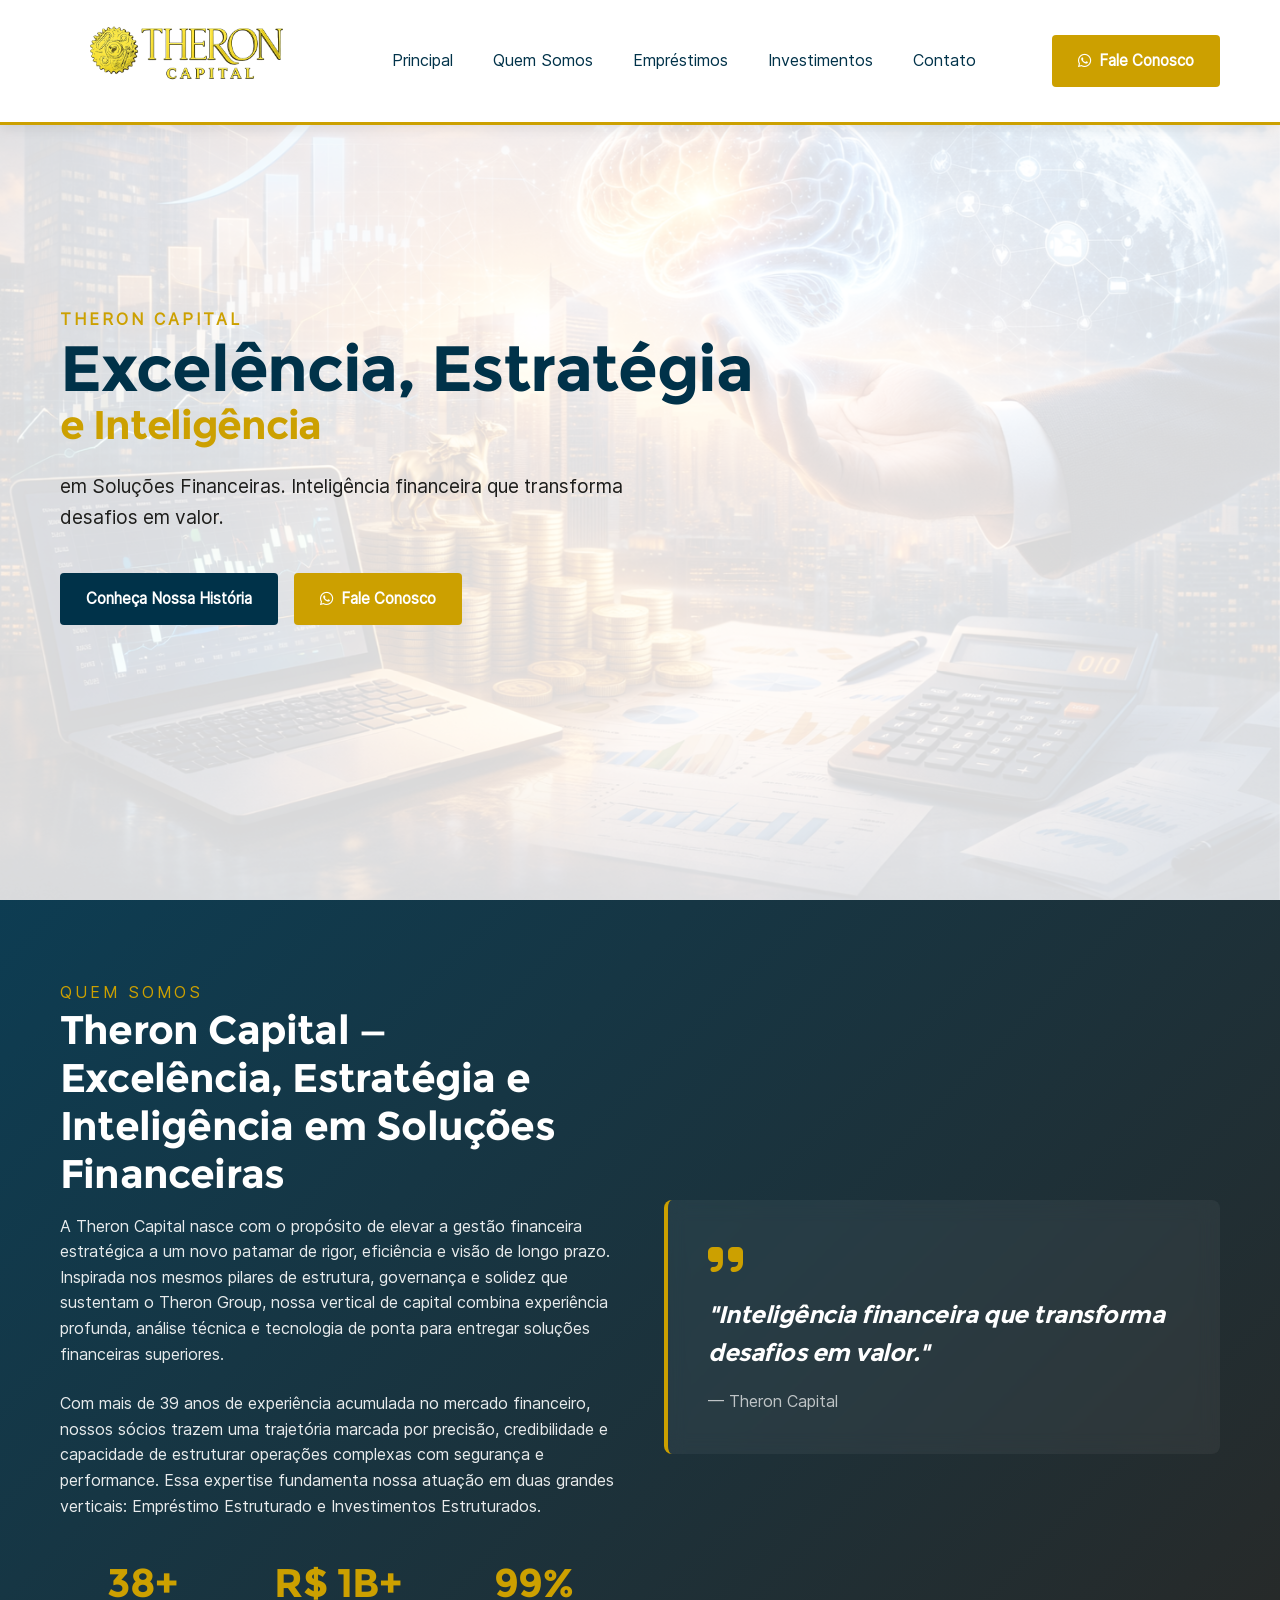
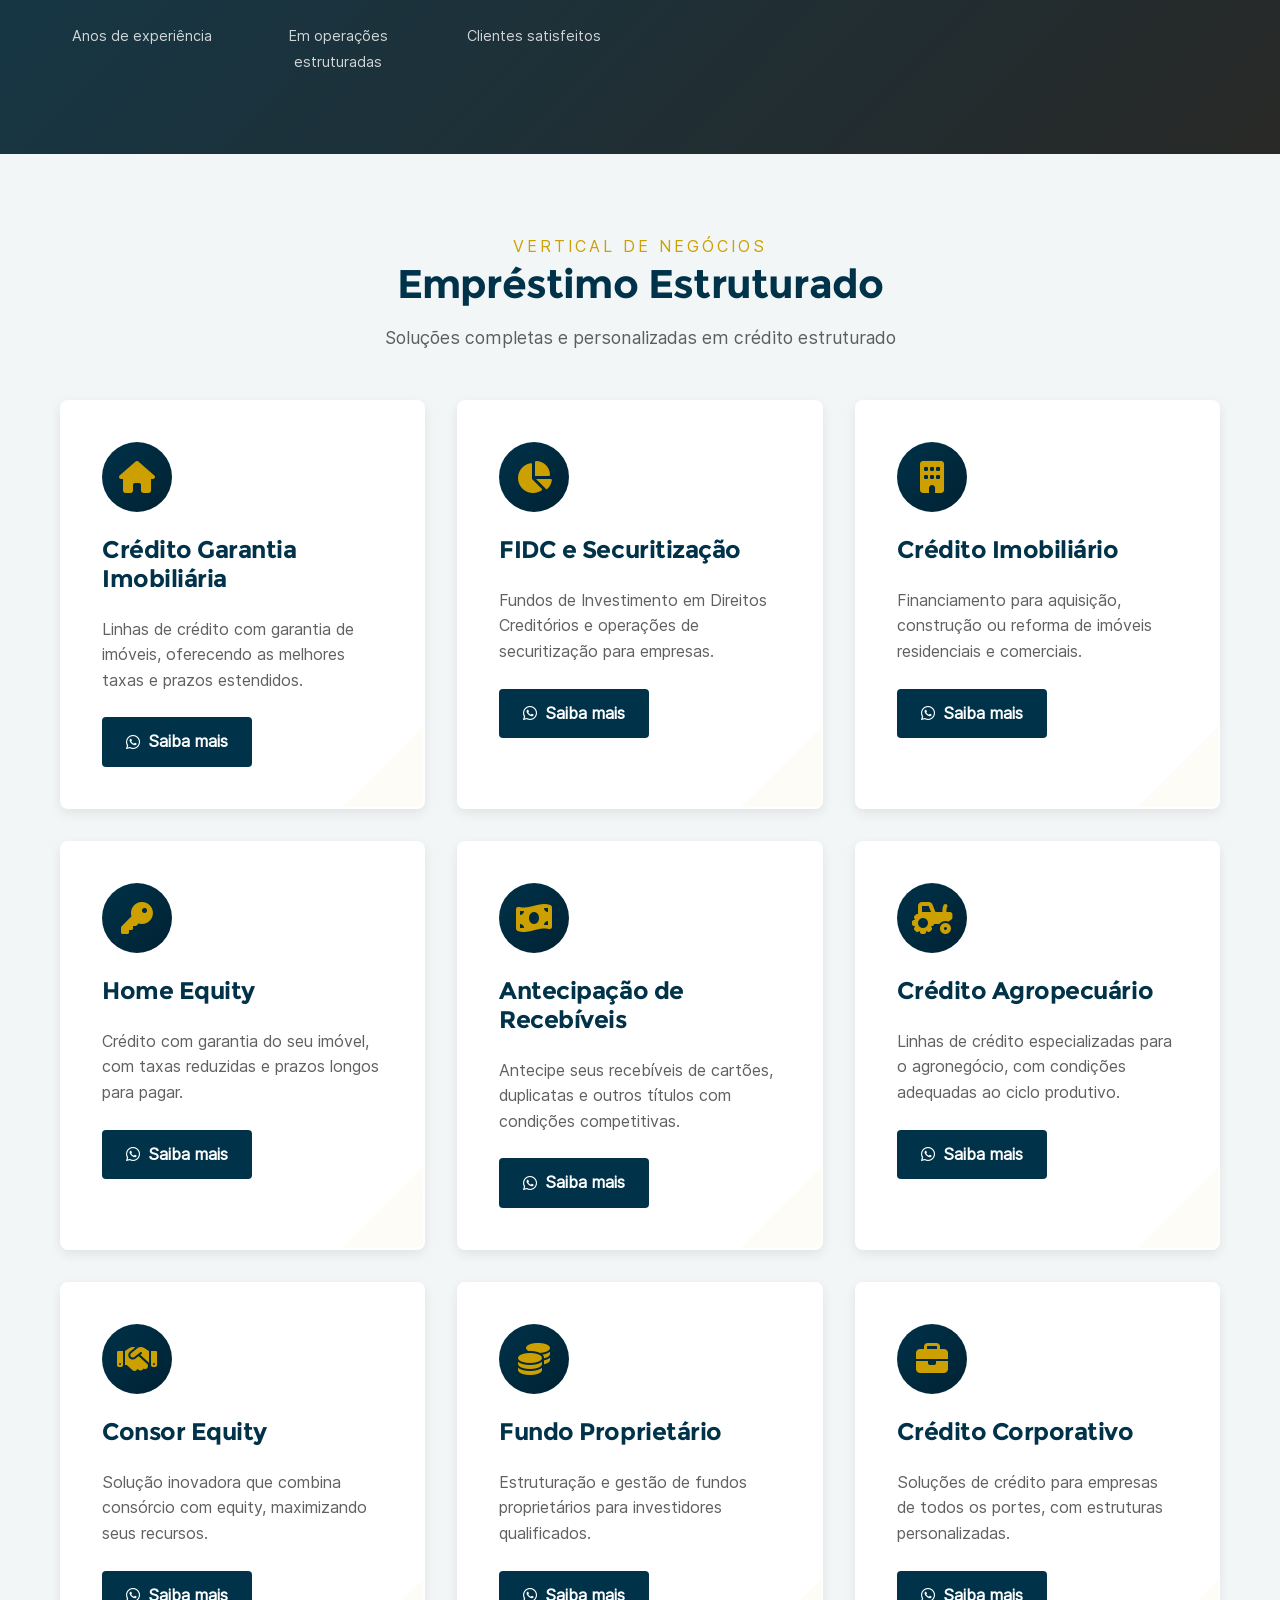
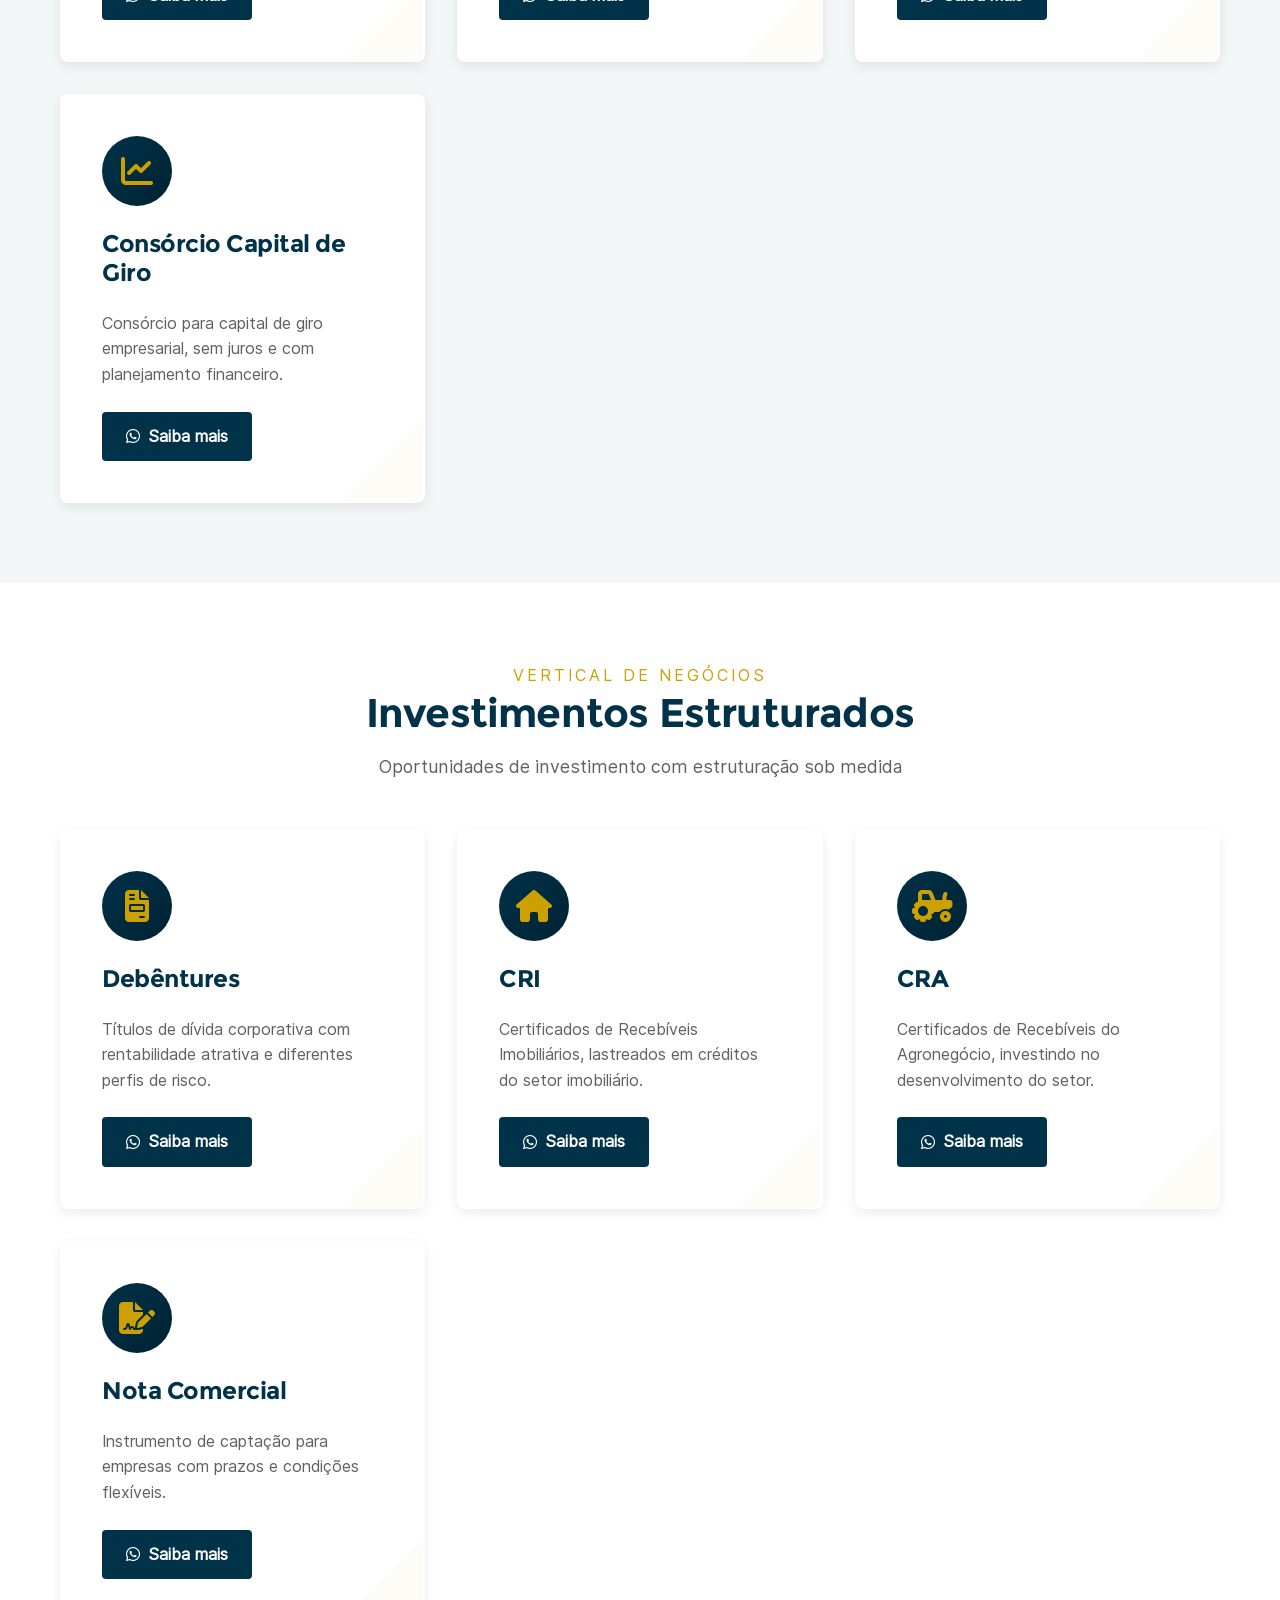
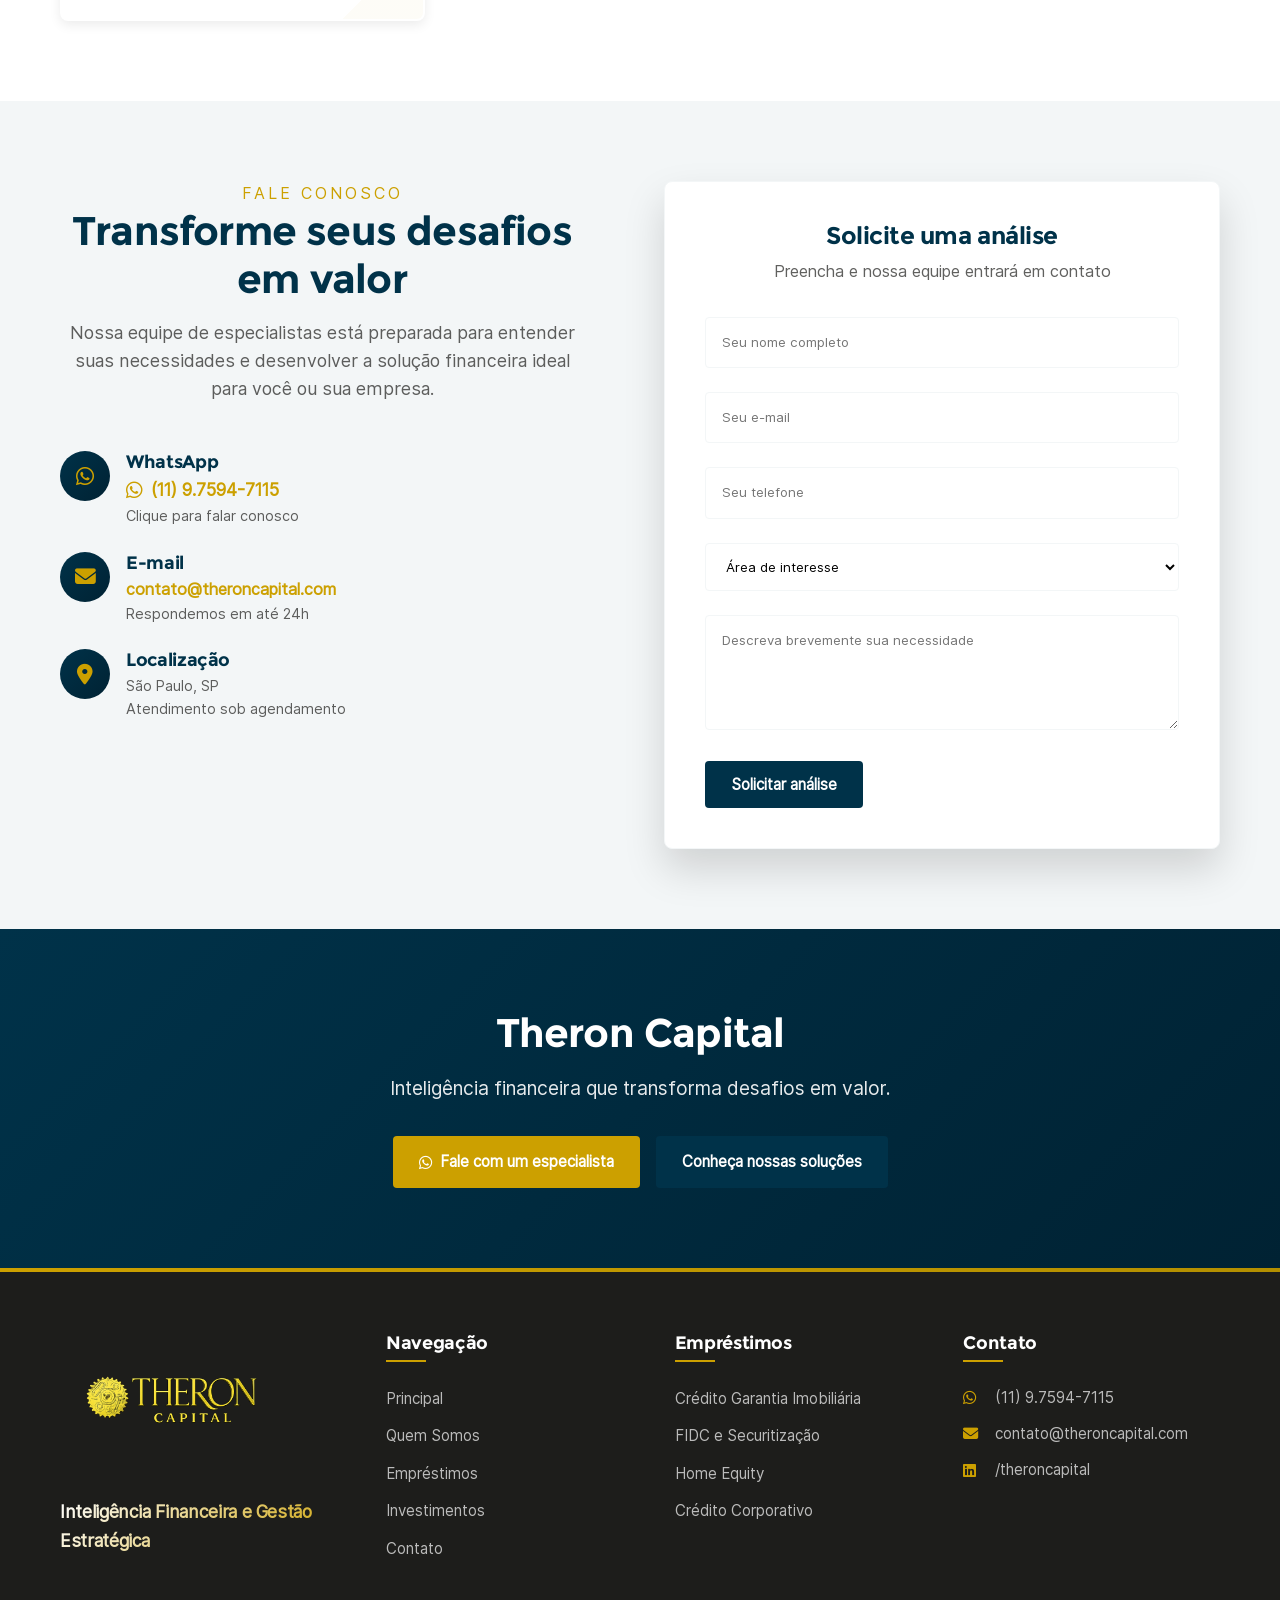
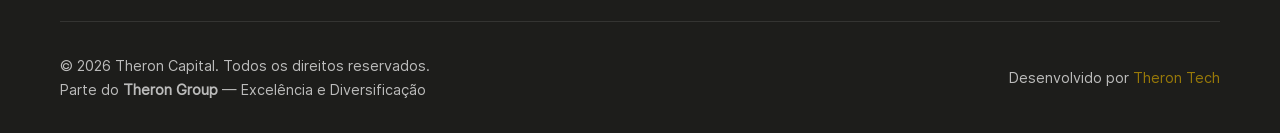
==== index.html @ 2f647c5b "renomeia capital.html para index.html" ====
﻿<!DOCTYPE html>
<html lang="pt-BR">
<head>
    <meta charset="UTF-8">
    <meta name="viewport" content="width=device-width, initial-scale=1.0">
    <title>Theron Capital — Excelência, Estratégia e Inteligência em Soluções Financeiras</title>
    <meta name="company" content="Theron Capital">

    <!-- Google Tag Manager -->
    <script>(function(w,d,s,l,i){w[l]=w[l]||[];w[l].push({'gtm.start':
    new Date().getTime(),event:'gtm.js'});var f=d.getElementsByTagName(s)[0],
    j=d.createElement(s),dl=l!='dataLayer'?'&l='+l:'';j.async=true;j.src=
    'https://www.googletagmanager.com/gtm.js?id='+i+dl;f.parentNode.insertBefore(j,f);
    })(window,document,'script','dataLayer','GTM-PN2JQ8GM');</script>
    <!-- End Google Tag Manager -->

    <!-- Google Analytics 4 -->
    <script async src="https://www.googletagmanager.com/gtag/js?id=G-9PTV6FCH9S"></script>
    <script>
      window.dataLayer = window.dataLayer || [];
      function gtag(){dataLayer.push(arguments);}
      gtag('js', new Date());
      gtag('config', 'G-9PTV6FCH9S');
    </script>
    <!-- End Google Analytics 4 -->

    <link rel="icon" type="image/x-icon" href="/static/images/ico/theron.ico">
    <link rel="shortcut icon" href="/static/images/ico/theron.ico" type="image/x-icon">
    <link rel="stylesheet" href="https://cdnjs.cloudflare.com/ajax/libs/font-awesome/6.4.0/css/all.min.css">
    <link rel="stylesheet" href="/static/css/style.css">
</head>
<body>
    <!-- Google Tag Manager (noscript) -->
    <noscript><iframe src="https://www.googletagmanager.com/ns.html?id=GTM-PN2JQ8GM"
    height="0" width="0" style="display:none;visibility:hidden"></iframe></noscript>
    <!-- End Google Tag Manager (noscript) -->

    <header class="main-header">
        <div class="container header-container">
            <div class="logo-container">
                <a href="/" class="logo-img">
                    <img src="/static/images/theron-capital-logo.png" alt="Theron Capital">
                </a>
            </div>

            <nav class="nav-menu">
                <a href="/">Principal</a>
                <a href="#quem-somos">Quem Somos</a>
                <a href="#emprestimos">Empréstimos</a>
                <a href="#investimentos">Investimentos</a>
                <a href="#contato">Contato</a>
            </nav>

            <div class="header-cta">
                <a href="https://wa.me/5511975947115?text=Olá!%20Gostaria%20de%20falar%20com%20a%20Theron%20Capital" target="_blank" class="btn btn-fale-conosco">
                    <i class="fab fa-whatsapp"></i> Fale Conosco
                </a>
            </div>

            <button class="mobile-toggle" aria-label="Menu">
                <span></span>
                <span></span>
                <span></span>
            </button>
        </div>
    </header>

    <main>
        <section class="hero-section capital-hero">
            <div class="container">
                <div class="hero-content">
                    <span class="hero-tagline montserrat">Theron Capital</span>
                    <h1 class="hero-title montserrat">
                        Excelência, Estratégia<br>
                        <span>e Inteligência</span>
                    </h1>
                    <p class="hero-description inter">
                        em Soluções Financeiras. Inteligência financeira que transforma desafios em valor.
                    </p>
                    <div class="hero-buttons">
                        <a href="#quem-somos" class="btn btn-primary">Conheça Nossa História</a>
                        <a href="https://wa.me/5511975947115?text=Olá!%20Gostaria%20de%20falar%20com%20a%20Theron%20Capital" target="_blank" class="btn btn-fale-conosco">
                            <i class="fab fa-whatsapp"></i> Fale Conosco
                        </a>
                    </div>
                </div>
            </div>
        </section>

        <section id="quem-somos" class="about-fullwidth" style="background-image: url('https://images.unsplash.com/photo-1460472178825-e5240623afd5?ixlib=rb-1.2.1&auto=format&fit=crop&w=1350&q=80');">
            <div class="container">
                <div class="about-content">
                    <div class="about-text">
                        <span class="section-subtitle inter">Quem Somos</span>
                        <h2 class="section-title montserrat">Theron Capital — Excelência, Estratégia e Inteligência em Soluções Financeiras</h2>

                        <p class="inter">A Theron Capital nasce com o propósito de elevar a gestão financeira estratégica a um novo patamar de rigor, eficiência e visão de longo prazo. Inspirada nos mesmos pilares de estrutura, governança e solidez que sustentam o Theron Group, nossa vertical de capital combina experiência profunda, análise técnica e tecnologia de ponta para entregar soluções financeiras superiores.</p>

                        <p class="inter">Com mais de 39 anos de experiência acumulada no mercado financeiro, nossos sócios trazem uma trajetória marcada por precisão, credibilidade e capacidade de estruturar operações complexas com segurança e performance. Essa expertise fundamenta nossa atuação em duas grandes verticais: Empréstimo Estruturado e Investimentos Estruturados.</p>

                        <div class="about-stats">
                            <div class="stat-item">
                                <span class="stat-number montserrat">39+</span>
                                <span class="stat-label inter">Anos de experiência</span>
                            </div>
                            <div class="stat-item">
                                <span class="stat-number montserrat">R$ 1B+</span>
                                <span class="stat-label inter">Em operações estruturadas</span>
                            </div>
                            <div class="stat-item">
                                <span class="stat-number montserrat">100%</span>
                                <span class="stat-label inter">Clientes satisfeitos</span>
                            </div>
                        </div>
                    </div>

                    <div class="about-quote">
                        <i class="fas fa-quote-right"></i>
                        <p class="montserrat">"Inteligência financeira que transforma desafios em valor."</p>
                        <span class="quote-author inter">— Theron Capital</span>
                    </div>
                </div>
            </div>
        </section>

        <section id="emprestimos" class="services-section">
            <div class="container">
                <div class="section-header">
                    <span class="section-subtitle inter">Vertical de Negócios</span>
                    <h2 class="section-title montserrat">Empréstimo Estruturado</h2>
                    <p class="section-description inter">Soluções completas e personalizadas em crédito estruturado</p>
                </div>

                <div class="services-grid">
                    <div class="service-card hover-card">
                        <div class="service-icon">
                            <i class="fas fa-home"></i>
                        </div>
                        <h3 class="montserrat card-title">Crédito Garantia Imobiliária</h3>
                        <p class="inter">Linhas de crédito com garantia de imóveis, oferecendo as melhores taxas e prazos estendidos.</p>
                        <a href="https://wa.me/5511975947115?text=Olá!%20Gostaria%20de%20saber%20mais%20sobre%20Crédito%20Garantia%20Imobiliária%20da%20Theron%20Capital" target="_blank" class="btn-service inter">
                            <i class="fab fa-whatsapp"></i> Saiba mais
                        </a>
                    </div>

                    <div class="service-card hover-card">
                        <div class="service-icon">
                            <i class="fas fa-chart-pie"></i>
                        </div>
                        <h3 class="montserrat card-title">FIDC e Securitização</h3>
                        <p class="inter">Fundos de Investimento em Direitos Creditórios e operações de securitização para empresas.</p>
                        <a href="https://wa.me/5511975947115?text=Olá!%20Gostaria%20de%20saber%20mais%20sobre%20FIDC%20e%20Securitização%20da%20Theron%20Capital" target="_blank" class="btn-service inter">
                            <i class="fab fa-whatsapp"></i> Saiba mais
                        </a>
                    </div>

                    <div class="service-card hover-card">
                        <div class="service-icon">
                            <i class="fas fa-building"></i>
                        </div>
                        <h3 class="montserrat card-title">Crédito Imobiliário</h3>
                        <p class="inter">Financiamento para aquisição, construção ou reforma de imóveis residenciais e comerciais.</p>
                        <a href="https://wa.me/5511975947115?text=Olá!%20Gostaria%20de%20saber%20mais%20sobre%20Crédito%20Imobiliário%20da%20Theron%20Capital" target="_blank" class="btn-service inter">
                            <i class="fab fa-whatsapp"></i> Saiba mais
                        </a>
                    </div>

                    <div class="service-card hover-card">
                        <div class="service-icon">
                            <i class="fas fa-key"></i>
                        </div>
                        <h3 class="montserrat card-title">Home Equity</h3>
                        <p class="inter">Crédito com garantia do seu imóvel, com taxas reduzidas e prazos longos para pagar.</p>
                        <a href="https://wa.me/5511975947115?text=Olá!%20Gostaria%20de%20saber%20mais%20sobre%20Home%20Equity%20da%20Theron%20Capital" target="_blank" class="btn-service inter">
                            <i class="fab fa-whatsapp"></i> Saiba mais
                        </a>
                    </div>

                    <div class="service-card hover-card">
                        <div class="service-icon">
                            <i class="fas fa-money-bill-wave"></i>
                        </div>
                        <h3 class="montserrat card-title">Antecipação de Recebíveis</h3>
                        <p class="inter">Antecipe seus recebíveis de cartões, duplicatas e outros títulos com condições competitivas.</p>
                        <a href="https://wa.me/5511975947115?text=Olá!%20Gostaria%20de%20saber%20mais%20sobre%20Antecipação%20de%20Recebíveis%20da%20Theron%20Capital" target="_blank" class="btn-service inter">
                            <i class="fab fa-whatsapp"></i> Saiba mais
                        </a>
                    </div>

                    <div class="service-card hover-card">
                        <div class="service-icon">
                            <i class="fas fa-tractor"></i>
                        </div>
                        <h3 class="montserrat card-title">Crédito Agropecuário</h3>
                        <p class="inter">Linhas de crédito especializadas para o agronegócio, com condições adequadas ao ciclo produtivo.</p>
                        <a href="https://wa.me/5511975947115?text=Olá!%20Gostaria%20de%20saber%20mais%20sobre%20Crédito%20Agropecuário%20da%20Theron%20Capital" target="_blank" class="btn-service inter">
                            <i class="fab fa-whatsapp"></i> Saiba mais
                        </a>
                    </div>

                    <div class="service-card hover-card">
                        <div class="service-icon">
                            <i class="fas fa-handshake"></i>
                        </div>
                        <h3 class="montserrat card-title">Consor Equity</h3>
                        <p class="inter">Solução inovadora que combina consórcio com equity, maximizando seus recursos.</p>
                        <a href="https://wa.me/5511975947115?text=Olá!%20Gostaria%20de%20saber%20mais%20sobre%20Consor%20Equity%20da%20Theron%20Capital" target="_blank" class="btn-service inter">
                            <i class="fab fa-whatsapp"></i> Saiba mais
                        </a>
                    </div>

                    <div class="service-card hover-card">
                        <div class="service-icon">
                            <i class="fas fa-coins"></i>
                        </div>
                        <h3 class="montserrat card-title">Fundo Proprietário</h3>
                        <p class="inter">Estruturação e gestão de fundos proprietários para investidores qualificados.</p>
                        <a href="https://wa.me/5511975947115?text=Olá!%20Gostaria%20de%20saber%20mais%20sobre%20Fundo%20Proprietário%20da%20Theron%20Capital" target="_blank" class="btn-service inter">
                            <i class="fab fa-whatsapp"></i> Saiba mais
                        </a>
                    </div>

                    <div class="service-card hover-card">
                        <div class="service-icon">
                            <i class="fas fa-briefcase"></i>
                        </div>
                        <h3 class="montserrat card-title">Crédito Corporativo</h3>
                        <p class="inter">Soluções de crédito para empresas de todos os portes, com estruturas personalizadas.</p>
                        <a href="https://wa.me/5511975947115?text=Olá!%20Gostaria%20de%20saber%20mais%20sobre%20Crédito%20Corporativo%20da%20Theron%20Capital" target="_blank" class="btn-service inter">
                            <i class="fab fa-whatsapp"></i> Saiba mais
                        </a>
                    </div>

                    <div class="service-card hover-card">
                        <div class="service-icon">
                            <i class="fas fa-chart-line"></i>
                        </div>
                        <h3 class="montserrat card-title">Consórcio Capital de Giro</h3>
                        <p class="inter">Consórcio para capital de giro empresarial, sem juros e com planejamento financeiro.</p>
                        <a href="https://wa.me/5511975947115?text=Olá!%20Gostaria%20de%20saber%20mais%20sobre%20Consórcio%20Capital%20de%20Giro%20da%20Theron%20Capital" target="_blank" class="btn-service inter">
                            <i class="fab fa-whatsapp"></i> Saiba mais
                        </a>
                    </div>
                </div>
            </div>
        </section>

        <section id="investimentos" class="plans-section">
            <div class="container">
                <div class="section-header">
                    <span class="section-subtitle inter">Vertical de Negócios</span>
                    <h2 class="section-title montserrat">Investimentos Estruturados</h2>
                    <p class="section-description inter">Oportunidades de investimento com estruturação sob medida</p>
                </div>

                <div class="services-grid">
                    <div class="service-card hover-card">
                        <div class="service-icon">
                            <i class="fas fa-file-invoice"></i>
                        </div>
                        <h3 class="montserrat card-title">Debêntures</h3>
                        <p class="inter">Títulos de dívida corporativa com rentabilidade atrativa e diferentes perfis de risco.</p>
                        <a href="https://wa.me/5511975947115?text=Olá!%20Gostaria%20de%20saber%20mais%20sobre%20Debêntures%20da%20Theron%20Capital" target="_blank" class="btn-service inter">
                            <i class="fab fa-whatsapp"></i> Saiba mais
                        </a>
                    </div>

                    <div class="service-card hover-card">
                        <div class="service-icon">
                            <i class="fas fa-home"></i>
                        </div>
                        <h3 class="montserrat card-title">CRI</h3>
                        <p class="inter">Certificados de Recebíveis Imobiliários, lastreados em créditos do setor imobiliário.</p>
                        <a href="https://wa.me/5511975947115?text=Olá!%20Gostaria%20de%20saber%20mais%20sobre%20CRI%20da%20Theron%20Capital" target="_blank" class="btn-service inter">
                            <i class="fab fa-whatsapp"></i> Saiba mais
                        </a>
                    </div>

                    <div class="service-card hover-card">
                        <div class="service-icon">
                            <i class="fas fa-tractor"></i>
                        </div>
                        <h3 class="montserrat card-title">CRA</h3>
                        <p class="inter">Certificados de Recebíveis do Agronegócio, investindo no desenvolvimento do setor.</p>
                        <a href="https://wa.me/5511975947115?text=Olá!%20Gostaria%20de%20saber%20mais%20sobre%20CRA%20da%20Theron%20Capital" target="_blank" class="btn-service inter">
                            <i class="fab fa-whatsapp"></i> Saiba mais
                        </a>
                    </div>

                    <div class="service-card hover-card">
                        <div class="service-icon">
                            <i class="fas fa-file-signature"></i>
                        </div>
                        <h3 class="montserrat card-title">Nota Comercial</h3>
                        <p class="inter">Instrumento de captação para empresas com prazos e condições flexíveis.</p>
                        <a href="https://wa.me/5511975947115?text=Olá!%20Gostaria%20de%20saber%20mais%20sobre%20Nota%20Comercial%20da%20Theron%20Capital" target="_blank" class="btn-service inter">
                            <i class="fab fa-whatsapp"></i> Saiba mais
                        </a>
                    </div>
                </div>
            </div>
        </section>

        <section id="contato" class="contact-section">
            <div class="container">
                <div class="contact-grid">
                    <div class="contact-info-box">
                        <div class="section-header left">
                            <span class="section-subtitle inter">Fale Conosco</span>
                            <h2 class="section-title montserrat">Transforme seus desafios em valor</h2>
                            <p class="section-description inter">
                                Nossa equipe de especialistas está preparada para entender suas necessidades e desenvolver a solução financeira ideal para você ou sua empresa.
                            </p>
                        </div>

                        <div class="contact-methods">
                            <div class="contact-method">
                                <div class="method-icon">
                                    <i class="fab fa-whatsapp"></i>
                                </div>
                                <div class="method-details">
                                    <h4 class="montserrat">WhatsApp</h4>
                                    <a href="https://wa.me/5511975947115?text=Olá!%20Gostaria%20de%20falar%20com%20a%20Theron%20Capital" target="_blank" class="whatsapp-number">
                                        <i class="fab fa-whatsapp"></i> (11) 9.7594-7115
                                    </a>
                                    <span class="inter">Clique para falar conosco</span>
                                </div>
                            </div>

                            <div class="contact-method">
                                <div class="method-icon">
                                    <i class="fas fa-envelope"></i>
                                </div>
                                <div class="method-details">
                                    <h4 class="montserrat">E-mail</h4>
                                    <a href="mailto:contato@theroncapital.com">contato@theroncapital.com</a>
                                    <span class="inter">Respondemos em até 24h</span>
                                </div>
                            </div>

                            <div class="contact-method">
                                <div class="method-icon">
                                    <i class="fas fa-map-marker-alt"></i>
                                </div>
                                <div class="method-details">
                                    <h4 class="montserrat">Localização</h4>
                                    <span class="inter">São Paulo, SP</span>
                                    <span class="inter">Atendimento sob agendamento</span>
                                </div>
                            </div>
                        </div>
                    </div>

                    <div class="contact-form-box">
                        <div class="form-header">
                            <h3 class="montserrat">Solicite uma análise</h3>
                            <p class="inter">Preencha e nossa equipe entrará em contato</p>
                        </div>

                        <form class="contact-form">
                            <div class="form-group">
                                <input type="text" name="Nome" placeholder="Seu nome completo" required class="inter">
                            </div>

                            <div class="form-group">
                                <input type="email" name="E-mail" placeholder="Seu e-mail" required class="inter">
                            </div>

                            <div class="form-group">
                                <input type="tel" name="Telefone" placeholder="Seu telefone" class="inter">
                            </div>

                            <div class="form-group">
                                <select name="Interesse" class="inter">
                                    <option value="">Área de interesse</option>
                                    <option value="Crédito Garantia Imobiliária">Crédito Garantia Imobiliária</option>
                                    <option value="FIDC e Securitização">FIDC e Securitização</option>
                                    <option value="Crédito Imobiliário">Crédito Imobiliário</option>
                                    <option value="Home Equity">Home Equity</option>
                                    <option value="Antecipação de Recebíveis">Antecipação de Recebíveis</option>
                                    <option value="Crédito Agropecuário">Crédito Agropecuário</option>
                                    <option value="Consor Equity">Consor Equity</option>
                                    <option value="Fundo Proprietário">Fundo Proprietário</option>
                                    <option value="Crédito Corporativo">Crédito Corporativo</option>
                                    <option value="Consórcio Capital de Giro">Consórcio Capital de Giro</option>
                                    <option value="Debêntures">Debêntures</option>
                                    <option value="CRI">CRI</option>
                                    <option value="CRA">CRA</option>
                                    <option value="Nota Comercial">Nota Comercial</option>
                                </select>
                            </div>

                            <div class="form-group">
                                <textarea name="Mensagem" rows="4" placeholder="Descreva brevemente sua necessidade" class="inter"></textarea>
                            </div>

                            <button type="submit" class="btn btn-primary btn-block">Solicitar análise</button>
                        </form>
                    </div>
                </div>
            </div>
        </section>

        <section class="cta-section">
            <div class="container">
                <div class="cta-content">
                    <h2 class="montserrat">Theron Capital</h2>
                    <p class="inter">Inteligência financeira que transforma desafios em valor.</p>
                    <div class="cta-buttons">
                        <a href="https://wa.me/5511975947115?text=Olá!%20Gostaria%20de%20falar%20com%20um%20especialista%20da%20Theron%20Capital" target="_blank" class="btn btn-gold">
                            <i class="fab fa-whatsapp"></i> Fale com um especialista
                        </a>
                        <a href="#emprestimos" class="btn btn-primary">Conheça nossas soluções</a>
                    </div>
                </div>
            </div>
        </section>
    </main>

    <footer class="footer">
        <div class="container">
            <div class="footer-content">
                <div class="footer-brand">
                    <div class="footer-logo">
                        <img src="/static/images/theron-capital-logo.png" alt="Theron Capital">
                    </div>
                    <p class="footer-tagline montserrat">Inteligência Financeira e Gestão Estratégica</p>
                </div>

                <div class="footer-links">
                    <div class="footer-column">
                        <h4 class="montserrat">Navegação</h4>
                        <ul class="inter">
                            <li><a href="/">Principal</a></li>
                            <li><a href="#quem-somos">Quem Somos</a></li>
                            <li><a href="#emprestimos">Empréstimos</a></li>
                            <li><a href="#investimentos">Investimentos</a></li>
                            <li><a href="#contato">Contato</a></li>
                        </ul>
                    </div>

                    <div class="footer-column">
                        <h4 class="montserrat">Empréstimos</h4>
                        <ul class="inter">
                            <li><a href="#emprestimos">Crédito Garantia Imobiliária</a></li>
                            <li><a href="#emprestimos">FIDC e Securitização</a></li>
                            <li><a href="#emprestimos">Home Equity</a></li>
                            <li><a href="#emprestimos">Crédito Corporativo</a></li>
                        </ul>
                    </div>

                    <div class="footer-column">
                        <h4 class="montserrat">Contato</h4>
                        <ul class="footer-contact inter">
                            <li><i class="fab fa-whatsapp"></i> (11) 9.7594-7115</li>
                            <li><i class="fas fa-envelope"></i> contato@theroncapital.com</li>
                            <li><i class="fab fa-linkedin"></i> /theroncapital</li>
                        </ul>
                    </div>
                </div>
            </div>

            <div class="footer-bottom">
                <div class="copyright inter">
                    <p>&copy; 2025 Theron Capital. Todos os direitos reservados.</p>
                    <p>Parte do <strong>Theron Group</strong> — Excelência e Diversificação</p>
                </div>
                <div class="development inter">
                    <p>Desenvolvido por <a href="" target="_blank">Theron Tech</a></p>
                </div>
            </div>
        </div>
    </footer>

    <button class="back-to-top" aria-label="Voltar ao topo">
        <i class="fas fa-chevron-up"></i>
    </button>

    <script src="/static/js/main.js"></script>
</body>
</html>
---- static/css/style.css ----
/* ===== VARIÁVEIS E CONFIGURAÇÕES GLOBAIS ===== */
:root {
    /* Paleta de Cores */
    --white: #FFFFFF;
    --anti-flash-white: #F3F6F7;
    --satin-sheen-gold: #CCA000;
    --prussian-blue: #003249;
    --eerie-black: #1D1D1B;
    --black: #000000;
    
    /* Gradientes */
    --gradient-primary: linear-gradient(135deg, var(--prussian-blue) 0%, #002233 100%);
    --gradient-gold: linear-gradient(135deg, var(--satin-sheen-gold) 0%, #B38F00 100%);
    
    /* Tipografia */
    --font-title: 'Montserrat', 'Arial', sans-serif;
    --font-body: 'Inter', 'Helvetica', sans-serif;
    
    /* Espaçamentos */
    --spacing-xs: 0.5rem;
    --spacing-sm: 1rem;
    --spacing-md: 2rem;
    --spacing-lg: 3rem;
    --spacing-xl: 5rem;
    
    /* Transições */
    --transition-fast: 0.2s ease;
    --transition-normal: 0.3s ease;
    --transition-slow: 0.5s ease;
    
    /* Sombras */
    --shadow-sm: 0 2px 4px rgba(0,0,0,0.05);
    --shadow-md: 0 4px 12px rgba(0,0,0,0.08);
    --shadow-lg: 0 10px 30px rgba(0,0,0,0.12);
    --shadow-xl: 0 20px 40px rgba(0,0,0,0.15);
    
    /* Ativos Geométricos */
    --cross-module: polygon(20% 0%, 80% 0%, 100% 20%, 100% 80%, 80% 100%, 20% 100%, 0% 80%, 0% 20%);
    --double-circle-size: 100px;
    --arc-angle: 45deg;
}

/* ===== FONT FACE ===== */
/* Fonte para Títulos e Palavras-chave - Montserrat Bold */
@font-face {
    font-family: 'Montserrat';
    src: url('../fonts/Montserrat-Bold.ttf') format('truetype');
    font-weight: 700;
    font-style: normal;
    font-display: swap;
}

/* Fonte para Textos Comuns - Inter Regular */
@font-face {
    font-family: 'Inter';
    src: url('../fonts/Inter-Regular.woff') format('woff');
    font-weight: 400;
    font-style: normal;
    font-display: swap;
}

/* ===== RESET E CONFIGURAÇÕES BASE ===== */
* {
    margin: 0;
    padding: 0;
    box-sizing: border-box;
}

html {
    scroll-behavior: smooth;
}

body {
    font-family: var(--font-body);
    color: var(--eerie-black);
    background-color: var(--white);
    line-height: 1.6;
    overflow-x: hidden;
}

h1, h2, h3, h4, h5, h6 {
    font-family: var(--font-title);
    font-weight: 700;
    line-height: 1.2;
    color: var(--prussian-blue);
}

.container {
    width: 100%;
    max-width: 1200px;
    margin: 0 auto;
    padding: 0 20px;
}

/* ===== ATIVOS GEOMÉTRICOS ===== */
.geometric-bg {
    position: absolute;
    top: 0;
    left: 0;
    width: 100%;
    height: 100%;
    pointer-events: none;
    z-index: 1;
}

/* Cruz Modular */
.cross-module {
    position: absolute;
    width: 60px;
    height: 60px;
    background-color: rgba(204, 160, 0, 0.03);
    clip-path: var(--cross-module);
}

/* Círculo Duplo */
.double-circle {
    position: relative;
    width: var(--double-circle-size);
    height: var(--double-circle-size);
}

.double-circle::before,
.double-circle::after {
    content: '';
    position: absolute;
    border-radius: 50%;
    border: 2px solid rgba(204, 160, 0, 0.1);
}

.double-circle::before {
    width: 100%;
    height: 100%;
}

.double-circle::after {
    width: 60%;
    height: 60%;
    top: 20%;
    left: 20%;
}

/* Arcos e Curvas */
.arc {
    position: absolute;
    width: 150px;
    height: 150px;
    border: 2px solid rgba(204, 160, 0, 0.05);
    border-radius: 50%;
    border-bottom-color: transparent;
    border-left-color: transparent;
    transform: rotate(var(--arc-angle));
}

/* Formas Geométricas */
.geometric-n {
    width: 80px;
    height: 80px;
    background: linear-gradient(135deg, rgba(0,50,73,0.02) 0%, rgba(204,160,0,0.02) 100%);
    clip-path: polygon(0% 0%, 100% 0%, 80% 100%, 20% 100%);
}

.geometric-r {
    width: 70px;
    height: 70px;
    background: linear-gradient(45deg, rgba(0,50,73,0.02) 0%, rgba(204,160,0,0.02) 100%);
    clip-path: polygon(20% 0%, 80% 0%, 100% 20%, 100% 80%, 80% 100%, 20% 100%, 0% 80%, 0% 20%);
}

.geometric-he {
    width: 90px;
    height: 60px;
    background: linear-gradient(90deg, rgba(0,50,73,0.02) 0%, rgba(204,160,0,0.02) 100%);
    clip-path: polygon(0% 0%, 100% 0%, 90% 100%, 10% 100%);
}

/* Estrela */
.star {
    position: relative;
    width: 0;
    height: 0;
    border-left: 50px solid transparent;
    border-right: 50px solid transparent;
    border-bottom: 100px solid rgba(204, 160, 0, 0.03);
    transform: rotate(35deg);
}

.star::before {
    content: '';
    position: absolute;
    width: 0;
    height: 0;
    border-left: 15px solid transparent;
    border-right: 15px solid transparent;
    border-bottom: 35px solid rgba(204, 160, 0, 0.03);
    transform: rotate(-35deg);
    top: -60px;
    left: -30px;
}

/* ===== TIPOGRAFIA ===== */
.montserrat {
    font-family: var(--font-title);
    font-weight: 700;
    letter-spacing: -0.02em;
}

.inter {
    font-family: var(--font-body);
    font-weight: 400;
    line-height: 1.6;
}

.text-gradient-gold {
    background: var(--gradient-gold);
    -webkit-background-clip: text;
    background-clip: text;
    color: transparent;
}

.text-gradient-blue {
    background: var(--gradient-primary);
    -webkit-background-clip: text;
    background-clip: text;
    color: transparent;
}

/* ===== HEADER PRINCIPAL ===== */
.main-header {
    background-color: var(--white);
    border-bottom: 3px solid var(--satin-sheen-gold);
    padding: 1rem 0;
    position: fixed;
    top: 0;
    left: 0;
    width: 100%;
    z-index: 1000;
    box-shadow: var(--shadow-md);
    transition: transform 0.3s ease;
}

.main-header.hidden {
    transform: translateY(-100%);
}

.header-container {
    display: flex;
    align-items: center;
    justify-content: space-between;
}

.logo-container {
    display: flex;
    align-items: center;
    height: 90px; /* Altura fixa do contêiner - NÃO ALTERAR */
}

/* Contêiner da logo */
.logo-img {
    height: 170%;
    width: auto;
    display: flex;
    align-items: center;
    justify-content: center;
}

/* Imagem da logo - AJUSTADA PARA 150px SEM ALTERAR O ESPAÇO */
.logo-img img {
    height: 170px;  /* Logo com 150px de altura */
    width: auto;
    object-fit: contain;
    display: block;
}

.logo-text {
    display: flex;
    flex-direction: column;
}

.logo-name {
    font-family: var(--font-title);
    font-size: 1.8rem;
    font-weight: 700;
    color: var(--prussian-blue);
    line-height: 1.2;
}

.logo-name span {
    color: var(--satin-sheen-gold);
}

.logo-subtitle {
    font-family: var(--font-body);
    font-size: 1.2rem;
    color: var(--satin-sheen-gold);
    background: linear-gradient(135deg, var(--prussian-blue) 0%, var(--satin-sheen-gold) 100%);
    -webkit-background-clip: text;
    background-clip: text;
    -webkit-text-fill-color: transparent;
    font-weight: 600;
    letter-spacing: 0.5px;
}

.nav-menu {
    display: flex;
    gap: 2.5rem;
}

.nav-menu a {
    font-family: var(--font-body);
    font-weight: 500;
    color: var(--prussian-blue);
    text-decoration: none;
    position: relative;
    padding: 0.5rem 0;
    transition: var(--transition-fast);
}

.nav-menu a::after {
    content: '';
    position: absolute;
    bottom: 0;
    left: 0;
    width: 0;
    height: 2px;
    background-color: var(--satin-sheen-gold);
    transition: var(--transition-normal);
}

.nav-menu a:hover::after {
    width: 100%;
}

.nav-menu a:hover {
    color: var(--satin-sheen-gold);
}

.header-cta {
    display: flex;
    gap: 1rem;
}

.btn {
    display: inline-flex;
    align-items: center;
    justify-content: center;
    gap: 0.5rem;
    padding: 0.75rem 1.5rem;
    border-radius: 4px;
    font-family: var(--font-body);
    font-weight: 600;
    font-size: 0.95rem;
    text-decoration: none;
    cursor: pointer;
    transition: var(--transition-normal);
    border: 2px solid transparent;
    position: relative;
    overflow: hidden;
}

.btn-primary {
    background-color: var(--prussian-blue);
    color: var(--white);
}

.btn-primary:hover {
    background-color: var(--satin-sheen-gold);
    transform: translateY(-2px);
    box-shadow: var(--shadow-lg);
}

.btn-gold {
    background-color: var(--satin-sheen-gold);
    color: var(--white);
}

.btn-gold:hover {
    background-color: var(--prussian-blue);
    transform: translateY(-2px);
    box-shadow: var(--shadow-lg);
}

.btn-whatsapp-gold {
    background-color: var(--satin-sheen-gold);
    color: var(--white);
    display: inline-flex;
    align-items: center;
    gap: 0.5rem;
}

.btn-whatsapp-gold i {
    color: var(--white);
    font-size: 1.1rem;
}

.btn-whatsapp-gold:hover {
    background-color: var(--prussian-blue);
    transform: translateY(-2px);
    box-shadow: var(--shadow-lg);
}

.btn-fale-conosco {
    background-color: var(--satin-sheen-gold);
    color: var(--white);
    font-weight: 600;
}

.btn-fale-conosco:hover {
    background-color: var(--prussian-blue);
}

.whatsapp-number {
    color: var(--satin-sheen-gold);
    text-decoration: none;
    display: inline-flex;
    align-items: center;
    gap: 0.5rem;
    font-weight: 600;
    font-size: 1.1rem;
    transition: var(--transition-fast);
}

.whatsapp-number i {
    color: var(--satin-sheen-gold);
    font-size: 1.2rem;
}

.whatsapp-number:hover {
    color: var(--prussian-blue);
}

.whatsapp-number:hover i {
    color: var(--prussian-blue);
}

.mobile-toggle {
    display: none;
    flex-direction: column;
    gap: 6px;
    background: none;
    border: none;
    cursor: pointer;
    padding: 0.5rem;
}

.mobile-toggle span {
    width: 30px;
    height: 2px;
    background-color: var(--prussian-blue);
    transition: var(--transition-fast);
}

/* ===== HERO SECTION ===== */
.hero-section {
    position: relative;
    min-height: 100vh;
    display: flex;
    align-items: center;
    padding: 6rem 0 4rem;
    overflow: hidden;
}

.hero-section::before {
    content: '';
    position: absolute;
    top: 0;
    left: 0;
    width: 100%;
    height: 100%;
    background-size: cover;
    background-position: center;
    opacity: 0.15;
    z-index: 1;
}

.hero-section.group-hero::before {
    background-image: url('../images/pg/p01.png');
}

.hero-section.capital-hero::before {
    background-image: url('../images/pg/p02.png');
}

.hero-section.seg-hero::before {
    background-image: url('../images/pg/p03.png');
}

.hero-section.tour-hero::before {
    background-image: url('../images/pg/p04.png');
}

.hero-content {
    position: relative;
    z-index: 2;
    max-width: 800px;
}

.hero-tagline {
    font-family: var(--font-body);
    font-size: 1rem;
    text-transform: uppercase;
    letter-spacing: 3px;
    color: var(--satin-sheen-gold);
    margin-bottom: 1rem;
}

.hero-title {
    font-family: var(--font-title);
    font-size: 4rem;
    color: var(--prussian-blue);
    margin-bottom: 1.5rem;
    line-height: 1.1;
}

.hero-title span {
    color: var(--satin-sheen-gold);
    display: block;
    font-size: 2.5rem;
}

.hero-description {
    font-family: var(--font-body);
    font-size: 1.2rem;
    color: var(--eerie-black);
    opacity: 0.8;
    margin-bottom: 2.5rem;
    max-width: 600px;
}

.hero-buttons {
    display: flex;
    gap: 1rem;
    flex-wrap: wrap;
}

/* ===== COMPANY CARDS SECTION ===== */
.companies-section {
    padding: var(--spacing-xl) 0;
    background-color: var(--white);
    position: relative;
    overflow: hidden;
}

.section-header {
    text-align: center;
    margin-bottom: var(--spacing-lg);
    position: relative;
    z-index: 2;
}

.section-subtitle {
    font-family: var(--font-body);
    font-size: 1rem;
    text-transform: uppercase;
    letter-spacing: 3px;
    color: var(--satin-sheen-gold);
    margin-bottom: 0.5rem;
}

.section-title {
    font-family: var(--font-title);
    font-size: 2.5rem;
    color: var(--prussian-blue);
    margin-bottom: 1rem;
}

.section-description {
    font-family: var(--font-body);
    font-size: 1.1rem;
    color: var(--eerie-black);
    opacity: 0.7;
    max-width: 700px;
    margin: 0 auto;
}

.companies-grid {
    display: grid;
    grid-template-columns: repeat(auto-fit, minmax(280px, 1fr));
    gap: 2rem;
    position: relative;
    z-index: 2;
}

.company-card {
    background-color: var(--white);
    border-radius: 8px;
    padding: 2rem;
    box-shadow: var(--shadow-md);
    transition: var(--transition-normal);
    position: relative;
    overflow: hidden;
    border: 1px solid rgba(204, 160, 0, 0.1);
    display: flex;
    flex-direction: column;
    align-items: center;
    text-align: center;
}

.company-card::before {
    content: '';
    position: absolute;
    top: 0;
    left: 0;
    width: 100%;
    height: 4px;
    background: var(--gradient-gold);
}

.company-card:hover {
    transform: translateY(-10px);
    box-shadow: var(--shadow-xl);
}

.company-icon {
    width: 120px;
    height: 120px;
    margin-bottom: 1.5rem;
    display: flex;
    align-items: center;
    justify-content: center;
}

.company-icon img {
    width: 330%;
    height: 330%;
    object-fit: contain;
}

.company-card h3 {
    font-family: var(--font-title);
    font-size: 1.5rem;
    color: var(--prussian-blue);
    margin-bottom: 1rem;
}

.company-description {
    font-family: var(--font-body);
    color: var(--eerie-black);
    opacity: 0.7;
    margin-bottom: 1.5rem;
    line-height: 1.6;
    text-align: center;
}

.company-services {
    list-style: none;
    margin-bottom: 1.5rem;
    text-align: left;
    width: 100%;
}

.company-services li {
    display: flex;
    align-items: center;
    gap: 0.75rem;
    padding: 0.5rem 0;
    border-bottom: 1px solid var(--anti-flash-white);
    font-family: var(--font-body);
    font-size: 0.95rem;
}

.company-services li i {
    color: var(--satin-sheen-gold);
}

.btn-card {
    display: block;
    text-align: center;
    padding: 0.875rem;
    background-color: var(--prussian-blue);
    color: var(--white);
    text-decoration: none;
    border-radius: 4px;
    font-weight: 600;
    transition: var(--transition-normal);
    width: 100%;
    margin-top: auto;
}

.btn-card:hover {
    background-color: var(--satin-sheen-gold);
}

/* ===== ABOUT FULL WIDTH ===== */
.about-fullwidth {
    position: relative;
    padding: var(--spacing-xl) 0;
    background-size: cover;
    background-position: center;
    background-attachment: fixed;
    color: var(--white);
}

.about-fullwidth::before {
    content: '';
    position: absolute;
    top: 0;
    left: 0;
    width: 100%;
    height: 100%;
    background: linear-gradient(135deg, rgba(0,50,73,0.95) 0%, rgba(29,29,27,0.95) 100%);
}

.about-content {
    position: relative;
    z-index: 3;
    display: grid;
    grid-template-columns: 1fr 1fr;
    gap: 3rem;
    align-items: center;
}

.about-text {
    color: var(--white);
}

.about-text .section-subtitle {
    color: var(--satin-sheen-gold);
}

.about-text .section-title {
    color: var(--white);
}

.about-text .lead {
    font-family: var(--font-title);
    font-size: 1.3rem;
    margin-bottom: 1.5rem;
    line-height: 1.5;
}

.about-text p {
    font-family: var(--font-body);
    margin-bottom: 1.5rem;
    opacity: 0.9;
}

.about-stats {
    display: grid;
    grid-template-columns: repeat(3, 1fr);
    gap: 2rem;
    margin-top: 2rem;
}

.stat-item {
    text-align: center;
}

.stat-number {
    display: block;
    font-family: var(--font-title);
    font-size: 2.5rem;
    font-weight: 700;
    color: var(--satin-sheen-gold);
    margin-bottom: 0.5rem;
}

.stat-label {
    font-family: var(--font-body);
    font-size: 0.9rem;
    opacity: 0.8;
}

.about-quote {
    background-color: rgba(255,255,255,0.05);
    padding: 2.5rem;
    border-radius: 8px;
    border-left: 4px solid var(--satin-sheen-gold);
    backdrop-filter: blur(10px);
}

.about-quote i {
    font-size: 2.5rem;
    color: var(--satin-sheen-gold);
    margin-bottom: 1rem;
}

.about-quote p {
    font-family: var(--font-title);
    font-size: 1.5rem;
    font-style: italic;
    margin-bottom: 1rem;
    color: var(--white);
}

.quote-author {
    font-family: var(--font-body);
    font-size: 1rem;
    opacity: 0.7;
}

/* ===== SERVICES SECTION ===== */
.services-section {
    padding: var(--spacing-xl) 0;
    background-color: var(--anti-flash-white);
    position: relative;
    overflow: hidden;
}

.services-grid {
    display: grid;
    grid-template-columns: repeat(auto-fit, minmax(350px, 1fr));
    gap: 2rem;
    position: relative;
    z-index: 2;
}

.service-card {
    background-color: var(--white);
    padding: 2.5rem;
    border-radius: 8px;
    box-shadow: var(--shadow-md);
    transition: var(--transition-normal);
    position: relative;
    overflow: hidden;
}

.service-card::after {
    content: '';
    position: absolute;
    bottom: 0;
    right: 0;
    width: 80px;
    height: 80px;
    background: linear-gradient(135deg, transparent 50%, rgba(204,160,0,0.03) 50%);
}

.service-card:hover {
    transform: translateY(-10px);
    box-shadow: var(--shadow-xl);
}

.service-icon {
    width: 70px;
    height: 70px;
    background: linear-gradient(135deg, var(--prussian-blue) 0%, #002233 100%);
    border-radius: 50%;
    display: flex;
    align-items: center;
    justify-content: center;
    margin-bottom: 1.5rem;
}

.service-icon i {
    font-size: 2rem;
    color: var(--satin-sheen-gold);
}

.service-card h3 {
    font-family: var(--font-title);
    font-size: 1.5rem;
    color: var(--prussian-blue);
    margin-bottom: 1rem;
}

.service-card p {
    font-family: var(--font-body);
    color: var(--eerie-black);
    opacity: 0.7;
    margin-bottom: 1.5rem;
    line-height: 1.6;
}

.service-features {
    list-style: none;
    margin-bottom: 1.5rem;
}

.service-features li {
    padding: 0.5rem 0;
    display: flex;
    align-items: center;
    gap: 0.75rem;
    font-size: 0.95rem;
    font-family: var(--font-body);
}

.service-features li i {
    color: var(--satin-sheen-gold);
}

.btn-service {
    display: inline-flex;
    align-items: center;
    gap: 0.5rem;
    background-color: var(--prussian-blue);
    color: var(--white);
    padding: 0.75rem 1.5rem;
    border-radius: 4px;
    text-decoration: none;
    font-weight: 600;
    transition: var(--transition-normal);
    font-family: var(--font-body);
}

.btn-service:hover {
    background-color: var(--satin-sheen-gold);
}

/* ===== PLANS SECTION ===== */
.plans-section {
    padding: var(--spacing-xl) 0;
    background-color: var(--white);
}

.plans-grid {
    display: grid;
    grid-template-columns: repeat(auto-fit, minmax(300px, 1fr));
    gap: 2rem;
    margin-top: 3rem;
}

.plan-card {
    background-color: var(--white);
    border-radius: 8px;
    overflow: hidden;
    box-shadow: var(--shadow-md);
    transition: var(--transition-normal);
    position: relative;
    border: 1px solid var(--anti-flash-white);
}

.plan-card.featured {
    transform: scale(1.05);
    border: 2px solid var(--satin-sheen-gold);
    box-shadow: var(--shadow-xl);
}

.plan-badge {
    position: absolute;
    top: 1rem;
    right: 1rem;
    background-color: var(--satin-sheen-gold);
    color: var(--white);
    padding: 0.5rem 1rem;
    border-radius: 20px;
    font-size: 0.8rem;
    font-weight: 600;
    z-index: 2;
    font-family: var(--font-body);
}

.plan-header {
    background: linear-gradient(135deg, var(--prussian-blue) 0%, #002233 100%);
    color: var(--white);
    padding: 2rem;
    text-align: center;
    position: relative;
}

.plan-header h3 {
    color: var(--white);
    font-size: 1.5rem;
    margin-bottom: 0.5rem;
    font-family: var(--font-title);
}

.plan-icon {
    font-size: 2.5rem;
    color: var(--satin-sheen-gold);
    margin-bottom: 1rem;
}

.plan-content {
    padding: 2rem;
}

.plan-features {
    list-style: none;
}

.plan-features li {
    padding: 0.75rem 0;
    border-bottom: 1px solid var(--anti-flash-white);
    display: flex;
    align-items: center;
    gap: 0.75rem;
    font-family: var(--font-body);
}

.plan-features li i {
    color: var(--satin-sheen-gold);
}

.plan-footer {
    padding: 0 2rem 2rem;
}

.btn-plan {
    display: block;
    background-color: var(--prussian-blue);
    color: var(--white);
    padding: 1rem;
    text-align: center;
    text-decoration: none;
    border-radius: 4px;
    font-weight: 600;
    transition: var(--transition-normal);
    font-family: var(--font-body);
}

.btn-plan:hover {
    background-color: var(--satin-sheen-gold);
}

.btn-plan.featured {
    background-color: var(--satin-sheen-gold);
}

.btn-plan.featured:hover {
    background-color: var(--prussian-blue);
}

/* ===== PACKAGES SECTION ===== */
.packages-section {
    padding: var(--spacing-xl) 0;
    background-color: var(--anti-flash-white);
}

.packages-grid {
    display: grid;
    grid-template-columns: repeat(auto-fit, minmax(320px, 1fr));
    gap: 2rem;
    margin-top: 3rem;
}

.package-card {
    background-color: var(--white);
    border-radius: 8px;
    overflow: hidden;
    box-shadow: var(--shadow-md);
    transition: var(--transition-normal);
}

.package-card:hover {
    transform: translateY(-10px);
    box-shadow: var(--shadow-xl);
}

.package-image {
    position: relative;
    height: 200px;
    overflow: hidden;
}

.package-image img {
    width: 100%;
    height: 100%;
    object-fit: cover;
    transition: var(--transition-slow);
}

.package-card:hover .package-image img {
    transform: scale(1.1);
}

.package-badge {
    position: absolute;
    top: 1rem;
    left: 1rem;
    background-color: var(--satin-sheen-gold);
    color: var(--white);
    padding: 0.5rem 1rem;
    border-radius: 20px;
    font-size: 0.8rem;
    font-weight: 600;
    z-index: 2;
    font-family: var(--font-body);
}

.package-content {
    padding: 1.5rem;
}

.package-destination {
    display: flex;
    align-items: center;
    gap: 0.5rem;
    color: var(--satin-sheen-gold);
    margin-bottom: 0.5rem;
    font-family: var(--font-body);
}

.package-content h3 {
    font-size: 1.3rem;
    margin-bottom: 0.5rem;
    font-family: var(--font-title);
}

.package-content p {
    color: var(--eerie-black);
    opacity: 0.7;
    margin-bottom: 1rem;
    line-height: 1.5;
    font-family: var(--font-body);
}

.package-features {
    display: flex;
    gap: 1rem;
    margin: 1rem 0;
    font-size: 0.9rem;
}

.package-features span {
    display: flex;
    align-items: center;
    gap: 0.25rem;
    font-family: var(--font-body);
}

.package-features i {
    color: var(--satin-sheen-gold);
}

.btn-package {
    display: inline-flex;
    align-items: center;
    gap: 0.5rem;
    background-color: #25D366;
    color: var(--white);
    padding: 0.75rem 1.5rem;
    border-radius: 4px;
    text-decoration: none;
    font-weight: 600;
    transition: var(--transition-normal);
    width: 100%;
    justify-content: center;
    font-family: var(--font-body);
}

.btn-package:hover {
    background-color: #128C7E;
}

/* ===== CONTACT SECTION ===== */
.contact-section {
    padding: var(--spacing-xl) 0;
    background-color: var(--white);
    position: relative;
    overflow: hidden;
}

.contact-grid {
    display: grid;
    grid-template-columns: 1fr 1fr;
    gap: 3rem;
    position: relative;
    z-index: 2;
}

.contact-info-box {
    padding-right: 2rem;
}

.contact-methods {
    display: flex;
    flex-direction: column;
    gap: 1.5rem;
    margin: 2rem 0;
}

.contact-method {
    display: flex;
    align-items: flex-start;
    gap: 1rem;
}

.method-icon {
    width: 50px;
    height: 50px;
    background: linear-gradient(135deg, var(--prussian-blue) 0%, #002233 100%);
    border-radius: 50%;
    display: flex;
    align-items: center;
    justify-content: center;
    flex-shrink: 0;
}

.method-icon i {
    font-size: 1.3rem;
    color: var(--satin-sheen-gold);
}

.method-details h4 {
    font-size: 1.1rem;
    margin-bottom: 0.25rem;
    font-family: var(--font-title);
}

.method-details a {
    color: var(--satin-sheen-gold);
    text-decoration: none;
    font-weight: 600;
    transition: var(--transition-fast);
    font-family: var(--font-body);
}

.method-details a:hover {
    color: var(--prussian-blue);
}

.method-details span {
    display: block;
    color: var(--eerie-black);
    opacity: 0.7;
    font-size: 0.9rem;
    font-family: var(--font-body);
}

.social-links {
    display: flex;
    gap: 1rem;
    margin-top: 1.5rem;
}

.social-link {
    width: 45px;
    height: 45px;
    background-color: var(--anti-flash-white);
    border-radius: 50%;
    display: flex;
    align-items: center;
    justify-content: center;
    color: var(--prussian-blue);
    text-decoration: none;
    transition: var(--transition-normal);
}

.social-link:hover {
    background-color: var(--satin-sheen-gold);
    color: var(--white);
    transform: translateY(-3px);
}

.contact-form-box {
    background-color: var(--white);
    padding: 2.5rem;
    border-radius: 8px;
    box-shadow: var(--shadow-xl);
    border: 1px solid var(--anti-flash-white);
}

.form-header {
    text-align: center;
    margin-bottom: 2rem;
}

.form-header h3 {
    font-size: 1.5rem;
    margin-bottom: 0.5rem;
    font-family: var(--font-title);
}

.form-header p {
    color: var(--eerie-black);
    opacity: 0.7;
    font-family: var(--font-body);
}

.form-group {
    margin-bottom: 1.5rem;
}

.form-group input,
.form-group select,
.form-group textarea {
    width: 100%;
    padding: 0.875rem 1rem;
    border: 1px solid var(--anti-flash-white);
    border-radius: 4px;
    font-family: var(--font-body);
    transition: var(--transition-fast);
    background-color: var(--white);
}

.form-group input:focus,
.form-group select:focus,
.form-group textarea:focus {
    outline: none;
    border-color: var(--satin-sheen-gold);
    box-shadow: 0 0 0 3px rgba(204,160,0,0.1);
}

/* ===== CTA SECTION ===== */
.cta-section {
    padding: var(--spacing-xl) 0;
    background: linear-gradient(135deg, var(--prussian-blue) 0%, #002233 100%);
    color: var(--white);
    text-align: center;
    position: relative;
    overflow: hidden;
}

.cta-content {
    position: relative;
    z-index: 2;
    max-width: 700px;
    margin: 0 auto;
}

.cta-content h2 {
    font-size: 2.5rem;
    color: var(--white);
    margin-bottom: 1rem;
    font-family: var(--font-title);
}

.cta-content p {
    font-size: 1.2rem;
    opacity: 0.9;
    margin-bottom: 2rem;
    font-family: var(--font-body);
}

.cta-buttons {
    display: flex;
    gap: 1rem;
    justify-content: center;
    flex-wrap: wrap;
}

/* ===== FOOTER ===== */
.footer {
    background-color: var(--eerie-black);
    color: var(--white);
    padding: 4rem 0 2rem;
    position: relative;
    overflow: hidden;
}

.footer::before {
    content: '';
    position: absolute;
    top: 0;
    left: 0;
    width: 100%;
    height: 4px;
    background: var(--gradient-gold);
}

.footer-content {
    display: grid;
    grid-template-columns: 1fr 3fr;
    gap: 3rem;
    margin-bottom: 3rem;
    position: relative;
    z-index: 2;
}

.footer-brand {
    max-width: 300px;
}

.footer-logo {
    display: flex;
    align-items: center;
    gap: 0.75rem;
    margin-bottom: 1rem;
}

.footer-logo img {
    height: 150px;
    width: auto;
    object-fit: contain;
}

.footer-tagline {
    font-family: var(--font-body);
    font-size: 1.1rem;
    color: var(--satin-sheen-gold);
    margin-top: 1rem;
    font-weight: 600;
    background: linear-gradient(135deg, var(--white) 0%, var(--satin-sheen-gold) 100%);
    -webkit-background-clip: text;
    background-clip: text;
    -webkit-text-fill-color: transparent;
}

.footer-links {
    display: grid;
    grid-template-columns: repeat(3, 1fr);
    gap: 2rem;
}

.footer-column h4 {
    color: var(--white);
    font-size: 1.1rem;
    margin-bottom: 1.5rem;
    position: relative;
    padding-bottom: 0.5rem;
    font-family: var(--font-title);
}

.footer-column h4::after {
    content: '';
    position: absolute;
    bottom: 0;
    left: 0;
    width: 40px;
    height: 2px;
    background-color: var(--satin-sheen-gold);
}

.footer-column ul {
    list-style: none;
}

.footer-column li {
    margin-bottom: 0.75rem;
    font-family: var(--font-body);
}

.footer-column a {
    color: rgba(255,255,255,0.7);
    text-decoration: none;
    transition: var(--transition-fast);
    font-size: 0.95rem;
    font-family: var(--font-body);
}

.footer-column a:hover {
    color: var(--satin-sheen-gold);
    padding-left: 5px;
}

.footer-contact li {
    display: flex;
    align-items: center;
    gap: 0.75rem;
    color: rgba(255,255,255,0.7);
    font-size: 0.95rem;
    font-family: var(--font-body);
}

.footer-contact i {
    color: var(--satin-sheen-gold);
    width: 20px;
}

.footer-bottom {
    display: flex;
    justify-content: space-between;
    align-items: center;
    padding-top: 2rem;
    border-top: 1px solid rgba(255,255,255,0.1);
    position: relative;
    z-index: 2;
    font-size: 0.9rem;
}

.copyright {
    opacity: 0.7;
    font-family: var(--font-body);
}

.development {
    opacity: 0.7;
    font-family: var(--font-body);
}

.development a {
    color: var(--satin-sheen-gold);
    text-decoration: none;
    transition: var(--transition-fast);
}

.development a:hover {
    text-decoration: underline;
}

/* ===== BACK TO TOP ===== */
.back-to-top {
    position: fixed;
    bottom: 2rem;
    right: 2rem;
    width: 50px;
    height: 50px;
    background-color: var(--prussian-blue);
    color: var(--white);
    border: none;
    border-radius: 50%;
    cursor: pointer;
    display: flex;
    align-items: center;
    justify-content: center;
    font-size: 1.2rem;
    box-shadow: var(--shadow-lg);
    transition: var(--transition-normal);
    opacity: 0;
    visibility: hidden;
    z-index: 999;
}

.back-to-top.visible {
    opacity: 1;
    visibility: visible;
}

.back-to-top:hover {
    background-color: var(--satin-sheen-gold);
    transform: translateY(-3px);
}

/* ===== ANIMAÇÕES ===== */
@keyframes fadeInUp {
    from {
        opacity: 0;
        transform: translateY(30px);
    }
    to {
        opacity: 1;
        transform: translateY(0);
    }
}

@keyframes float {
    0%, 100% {
        transform: translateY(0);
    }
    50% {
        transform: translateY(-10px);
    }
}

@keyframes slideIn {
    from {
        width: 0;
        opacity: 0;
    }
    to {
        width: 100%;
        opacity: 1;
    }
}

@keyframes heroFadeIn {
    from {
        opacity: 0;
        transform: translateY(40px);
    }
    to {
        opacity: 1;
        transform: translateY(0);
    }
}

@keyframes shimmer {
    0% {
        background-position: -200% center;
    }
    100% {
        background-position: 200% center;
    }
}

@keyframes ripple {
    to {
        transform: scale(4);
        opacity: 0;
    }
}

@keyframes countUp {
    from {
        opacity: 0;
        transform: scale(0.5);
    }
    to {
        opacity: 1;
        transform: scale(1);
    }
}

.animate-fadeInUp {
    animation: fadeInUp 0.8s ease forwards;
}

.animate-float {
    animation: float 3s ease infinite;
}

/* ===== HERO TEXT SEQUENTIAL ANIMATION ===== */
.hero-content .hero-tagline {
    opacity: 0;
    animation: heroFadeIn 0.8s ease forwards;
    animation-delay: 0.2s;
}

.hero-content .hero-title {
    opacity: 0;
    animation: heroFadeIn 0.8s ease forwards;
    animation-delay: 0.5s;
}

.hero-content .hero-description {
    opacity: 0;
    animation: heroFadeIn 0.8s ease forwards;
    animation-delay: 0.8s;
}

.hero-content .hero-buttons {
    opacity: 0;
    animation: heroFadeIn 0.8s ease forwards;
    animation-delay: 1.1s;
}

/* ===== PARALLAX HERO ===== */
.hero-section::before {
    transition: transform 0.1s linear;
    will-change: transform;
}

/* ===== SECTION DIVIDERS ===== */
.section-divider {
    position: relative;
    overflow: hidden;
}

.section-divider::after {
    content: '';
    position: absolute;
    bottom: 0;
    left: 0;
    width: 100%;
    height: 80px;
    background: linear-gradient(to bottom, transparent, var(--anti-flash-white));
    pointer-events: none;
}

.section-divider-reverse::after {
    background: linear-gradient(to bottom, transparent, var(--white));
}

/* Alternating section backgrounds */
.companies-section {
    background-color: var(--white);
}

.contact-section {
    background-color: var(--anti-flash-white);
}

/* ===== ENHANCED CARD HOVER (GOLDEN GLOW) ===== */
.company-card,
.service-card,
.plan-card,
.package-card {
    transition: all 0.4s cubic-bezier(0.25, 0.46, 0.45, 0.94);
}

.company-card:hover,
.service-card:hover {
    transform: translateY(-10px);
    box-shadow: 0 20px 40px rgba(204, 160, 0, 0.15), 0 0 20px rgba(204, 160, 0, 0.08);
    border-color: rgba(204, 160, 0, 0.3);
}

.company-card::after {
    content: '';
    position: absolute;
    top: 0;
    left: 0;
    width: 100%;
    height: 100%;
    border-radius: 8px;
    opacity: 0;
    transition: opacity 0.4s ease;
    pointer-events: none;
    box-shadow: inset 0 0 30px rgba(204, 160, 0, 0.05);
}

.company-card:hover::after {
    opacity: 1;
}

/* ===== BUTTON RIPPLE EFFECT ===== */
.btn,
.btn-card,
.btn-service,
.btn-plan,
.btn-package {
    position: relative;
    overflow: hidden;
}

.btn .ripple,
.btn-card .ripple,
.btn-service .ripple,
.btn-plan .ripple,
.btn-package .ripple {
    position: absolute;
    border-radius: 50%;
    background: rgba(255, 255, 255, 0.4);
    transform: scale(0);
    animation: ripple 0.6s linear;
    pointer-events: none;
}

/* Button shimmer on hover */
.btn-primary::after,
.btn-card::after,
.btn-fale-conosco::after {
    content: '';
    position: absolute;
    top: 0;
    left: 0;
    width: 100%;
    height: 100%;
    background: linear-gradient(
        90deg,
        transparent 0%,
        rgba(255, 255, 255, 0.2) 50%,
        transparent 100%
    );
    background-size: 200% 100%;
    opacity: 0;
    transition: opacity 0.3s ease;
}

.btn-primary:hover::after,
.btn-card:hover::after,
.btn-fale-conosco:hover::after {
    opacity: 1;
    animation: shimmer 1.5s infinite;
}

/* ===== STAT COUNTER ANIMATION ===== */
.stat-number {
    transition: all 0.3s ease;
}

.stat-number.counted {
    animation: countUp 0.6s ease forwards;
}

.stat-item:hover .stat-number {
    transform: scale(1.15);
    text-shadow: 0 0 20px rgba(204, 160, 0, 0.3);
}

/* ===== RESPONSIVIDADE ===== */
@media (max-width: 1024px) {
    .about-content,
    .contact-grid {
        grid-template-columns: 1fr;
    }
    
    .footer-content {
        grid-template-columns: 1fr;
    }
    
    .hero-title {
        font-size: 3rem;
    }
}

@media (max-width: 768px) {
    .mobile-toggle {
        display: flex;
    }
    
    .nav-menu {
        position: fixed;
        top: 170px; /* Ajustado para comportar a logo maior */
        left: -100%;
        width: 100%;
        height: calc(100vh - 170px);
        background-color: var(--white);
        flex-direction: column;
        align-items: center;
        justify-content: center;
        transition: var(--transition-normal);
        z-index: 999;
    }
    
    .nav-menu.active {
        left: 0;
    }
    
    .header-cta {
        display: none;
    }
    
    .hero-title {
        font-size: 2.5rem;
    }
    
    .hero-title span {
        font-size: 2rem;
    }
    
    .section-title {
        font-size: 2rem;
    }
    
    .footer-links {
        grid-template-columns: 1fr;
    }
    
    .footer-bottom {
        flex-direction: column;
        text-align: center;
        gap: 1rem;
    }
    
    .logo-container {
        height: 100px;
    }
    
    .logo-img img {
        height: 100px;
    }
}

@media (max-width: 480px) {
    .hero-buttons,
    .cta-buttons {
        flex-direction: column;
    }
    
    .btn {
        width: 100%;
    }
    
    .logo-container {
        height: 80px;
    }
    
    .logo-img img {
        height: 80px;
    }
    
    .footer-logo img {
        height: 120px;
    }
}

/* ===== NAVBAR LINKS ===== */
.nav-principal {
    font-weight: 700 !important;
    color: var(--satin-sheen-gold) !important;
    position: relative;
}

.nav-principal::after {
    content: '';
    position: absolute;
    bottom: 0;
    left: 0;
    width: 0;
    height: 2px;
    background-color: var(--prussian-blue) !important;
    transition: var(--transition-normal);
}

.nav-principal:hover::after {
    width: 100%;
}

.nav-principal:hover {
    color: var(--prussian-blue) !important;
}

/* ===== CONSULTORIA HERO - IMAGEM NÍTIDA ===== */
.consultoria-hero {
    position: relative;
    min-height: 100vh;
    display: flex;
    align-items: center;
    padding: 6rem 0 4rem;
    overflow: hidden;
    background-image: url('../images/pg/p05.png');
    background-size: cover;
    background-position: center;
    background-repeat: no-repeat;
}

.consultoria-hero::before {
    content: '';
    position: absolute;
    top: 0;
    left: 0;
    width: 100%;
    height: 100%;
    background: linear-gradient(135deg, rgba(0,50,73,0.6) 0%, rgba(29,29,27,0.6) 100%);
    z-index: 1;
}

.consultoria-hero .hero-content {
    position: relative;
    z-index: 2;
}

/* ===== CONSULTORIA CARDS - EFEITOS HOVER ===== */
.consultoria-card {
    transition: all 0.3s ease;
    border: 2px solid transparent;
}

.consultoria-card:hover {
    border-color: var(--satin-sheen-gold);
    transform: translateY(-5px);
    box-shadow: var(--shadow-xl);
}

.consultoria-card .card-title {
    position: relative;
    display: inline-block;
    padding-bottom: 8px;
    margin-bottom: 15px;
    transition: all 0.3s ease;
}

.consultoria-card:hover .card-title {
    color: var(--satin-sheen-gold);
}

.consultoria-card:hover .card-title::after {
    content: '';
    position: absolute;
    bottom: 0;
    left: 0;
    width: 100%;
    height: 2px;
    background-color: var(--satin-sheen-gold);
    animation: slideIn 0.3s ease forwards;
}

/* ===== CONSULTORIA CTA - IMAGEM p051 ===== */
.consultoria-cta {
    position: relative;
    padding: var(--spacing-xl) 0;
    color: var(--white);
    text-align: center;
    overflow: hidden;
    background-image: url('../images/pg/p051.png');
    background-size: cover;
    background-position: center;
    background-repeat: no-repeat;
    background-attachment: fixed;
}

.consultoria-cta::before {
    content: '';
    position: absolute;
    top: 0;
    left: 0;
    width: 100%;
    height: 100%;
    background: linear-gradient(135deg, rgba(0,50,73,0.7) 0%, rgba(29,29,27,0.7) 100%);
    z-index: 1;
}

.consultoria-cta .cta-content {
    position: relative;
    z-index: 2;
}

.consultoria-cta h2 {
    color: var(--white);
    text-shadow: 2px 2px 4px rgba(0,0,0,0.3);
}

.consultoria-cta p {
    color: var(--white);
    text-shadow: 1px 1px 2px rgba(0,0,0,0.3);
}

/* ===== HOVER EFFECTS PARA TODAS AS PÁGINAS ===== */
.hover-card {
    transition: all 0.3s ease;
    border: 2px solid transparent;
}

.hover-card:hover {
    border-color: var(--satin-sheen-gold);
    transform: translateY(-5px);
    box-shadow: var(--shadow-xl);
}

.hover-card .card-title {
    position: relative;
    display: inline-block;
    padding-bottom: 8px;
    margin-bottom: 15px;
    transition: all 0.3s ease;
}

.hover-card:hover .card-title {
    color: var(--satin-sheen-gold);
}

.hover-card:hover .card-title::after {
    content: '';
    position: absolute;
    bottom: 0;
    left: 0;
    width: 100%;
    height: 2px;
    background-color: var(--satin-sheen-gold);
    animation: slideIn 0.3s ease forwards;
}

/* Aplicar aos cards de serviços */
.service-card.hover-card {
    /* Herda os estilos de hover-card */
}

/* Aplicar aos cards de planos */
.plan-card.hover-card {
    /* Herda os estilos de hover-card */
}

/* Aplicar aos cards de pacotes */
.package-card.hover-card {
    /* Herda os estilos de hover-card */
}
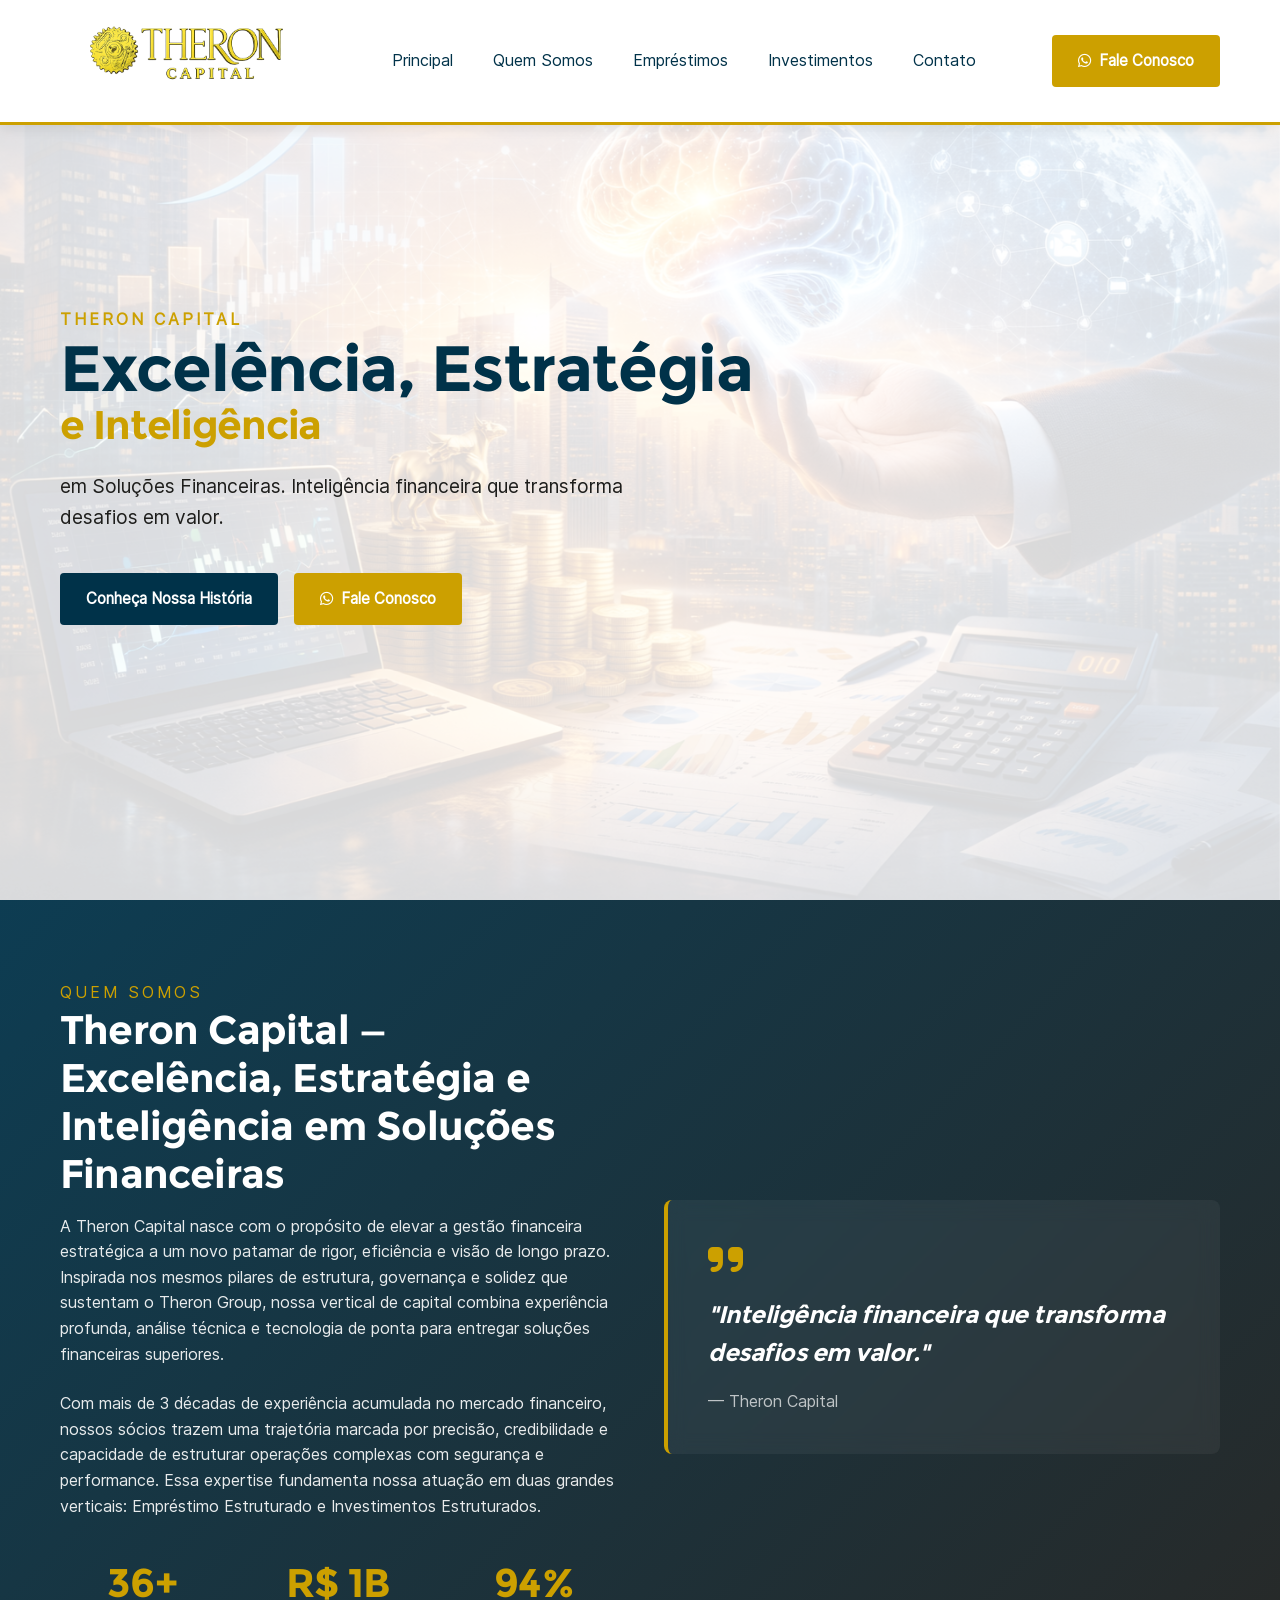
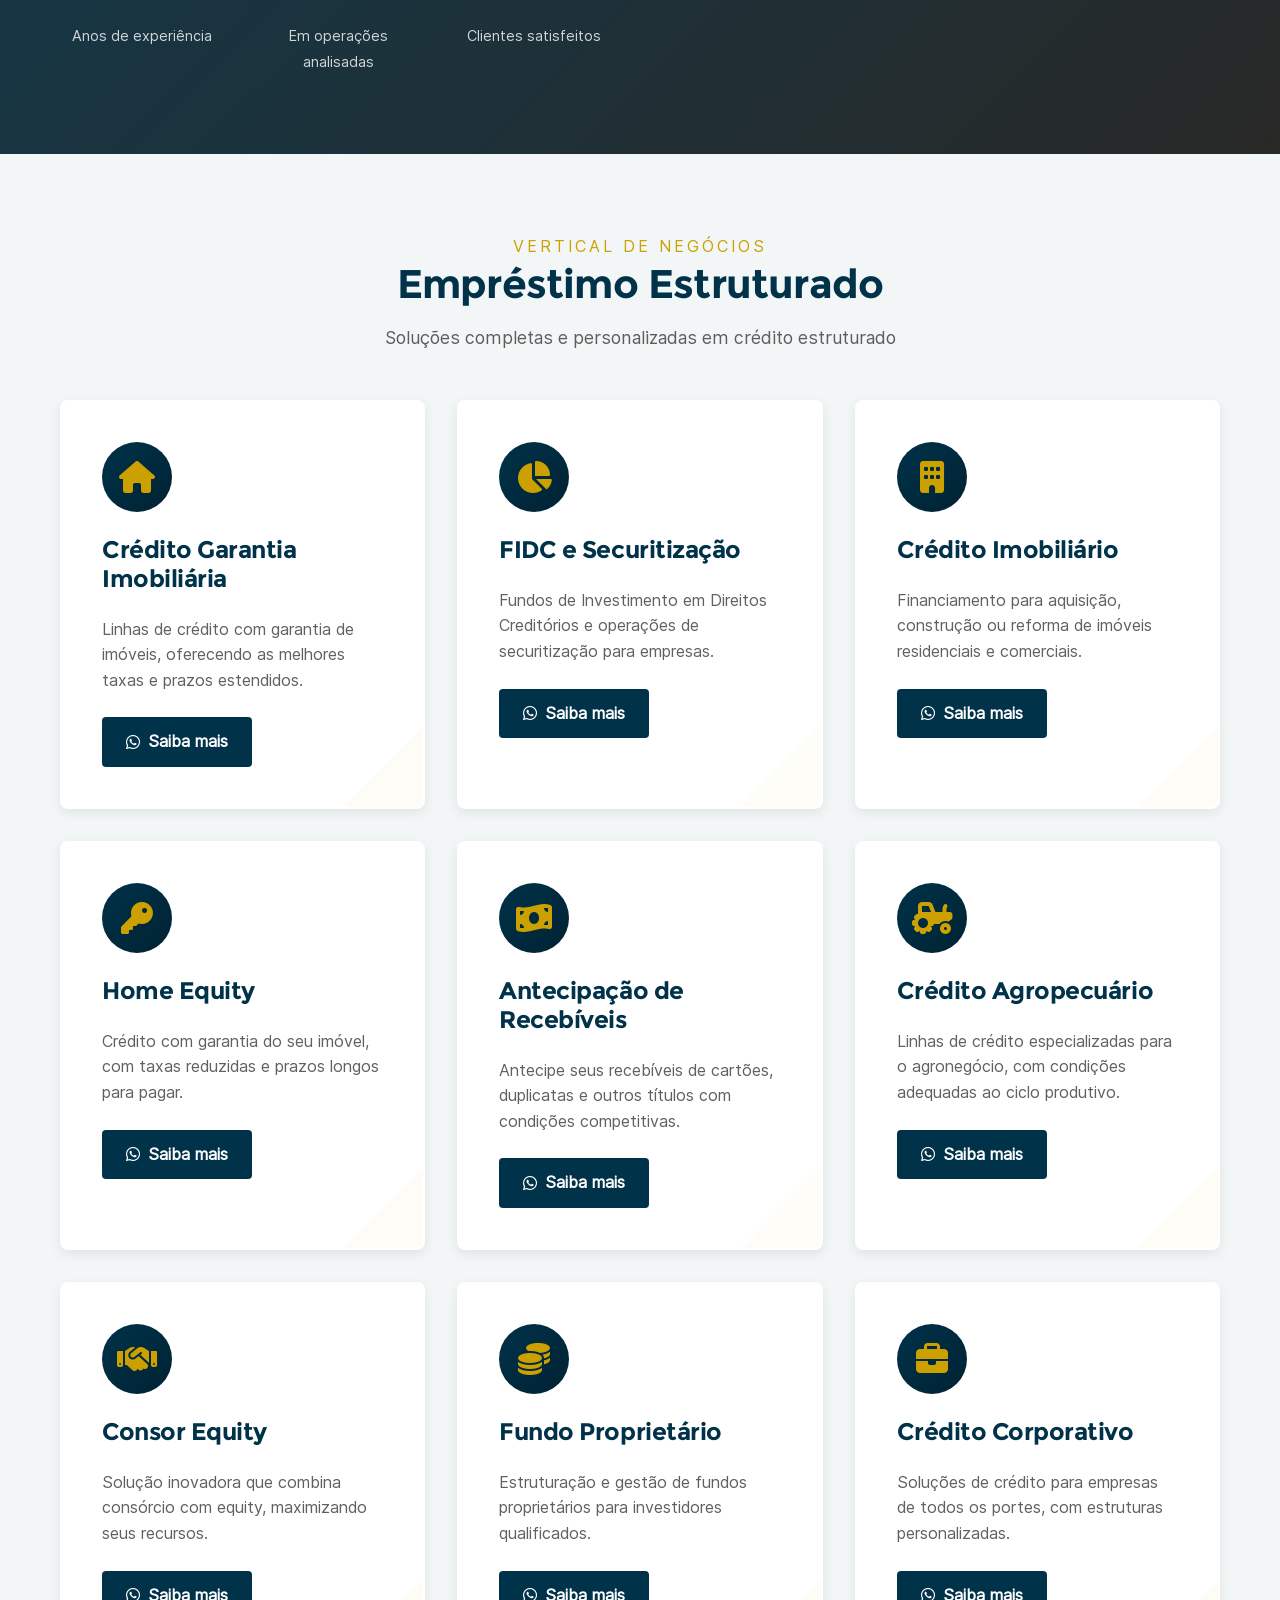
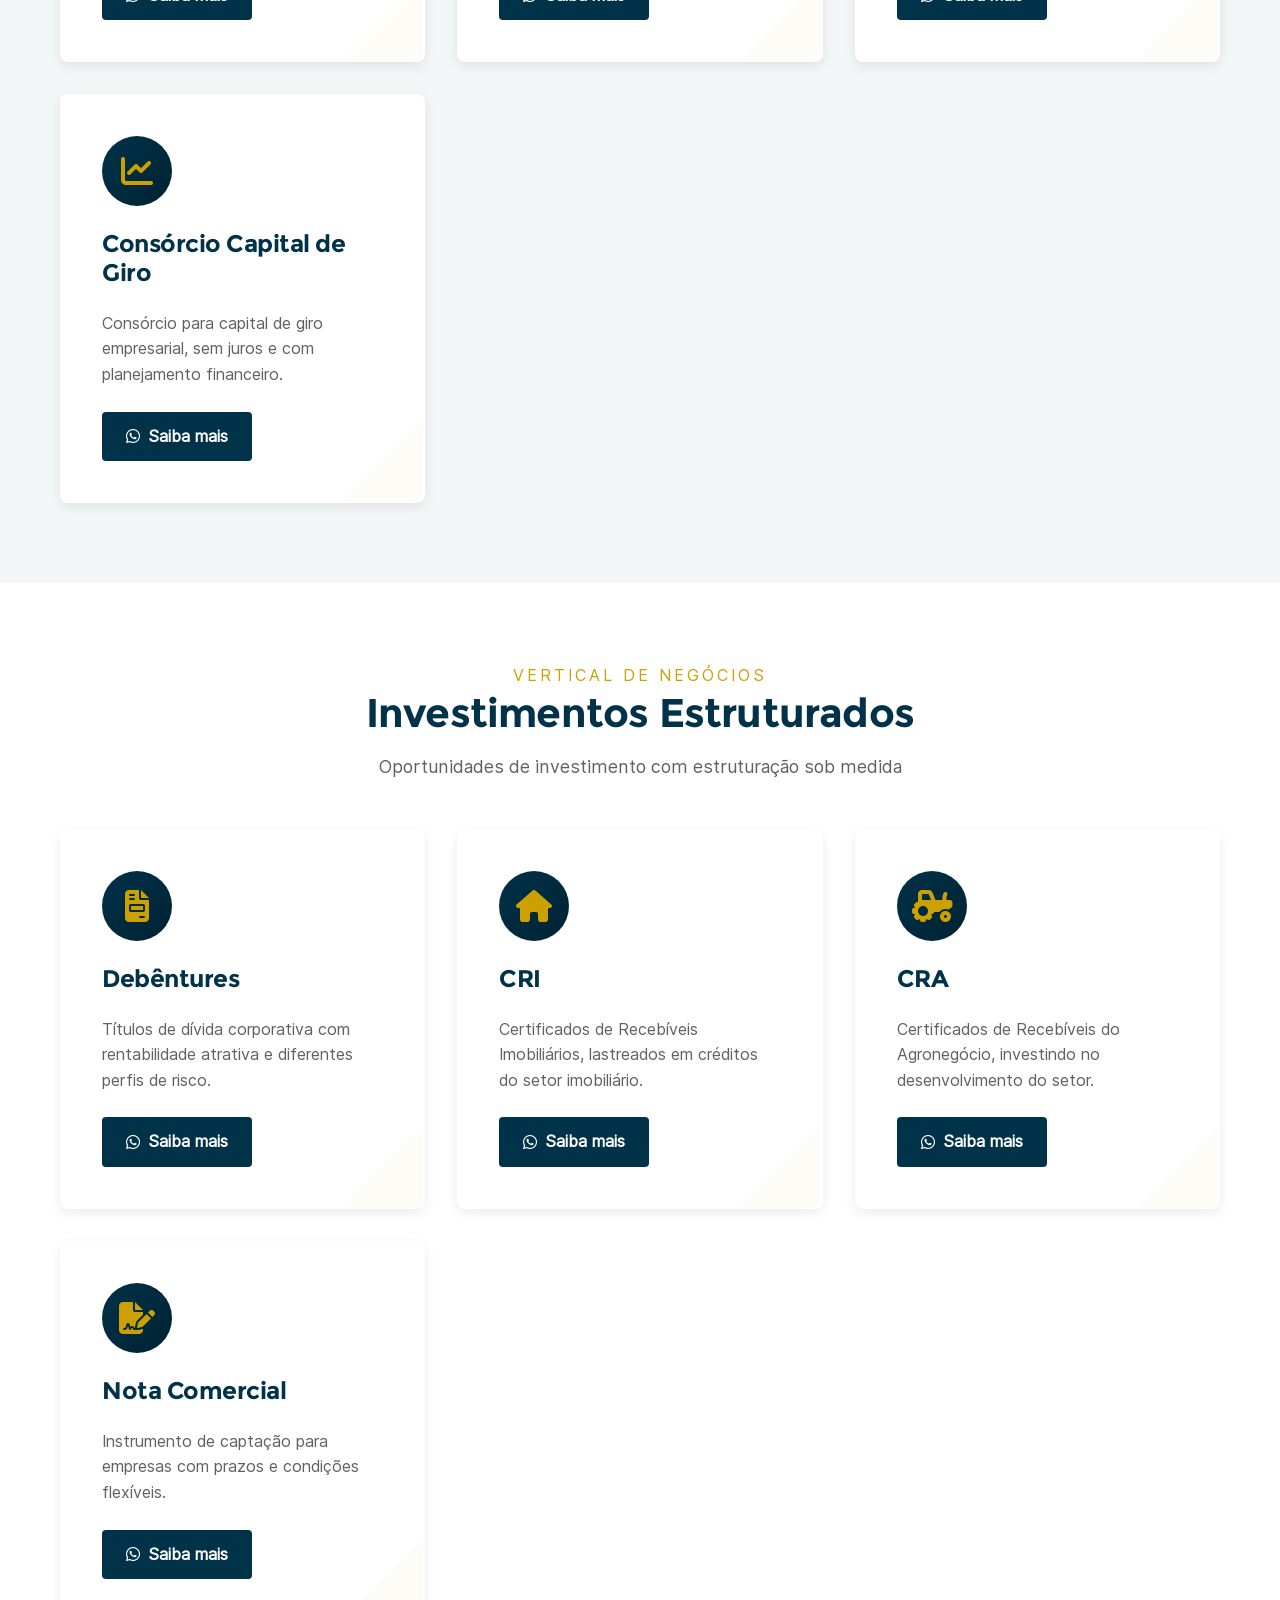
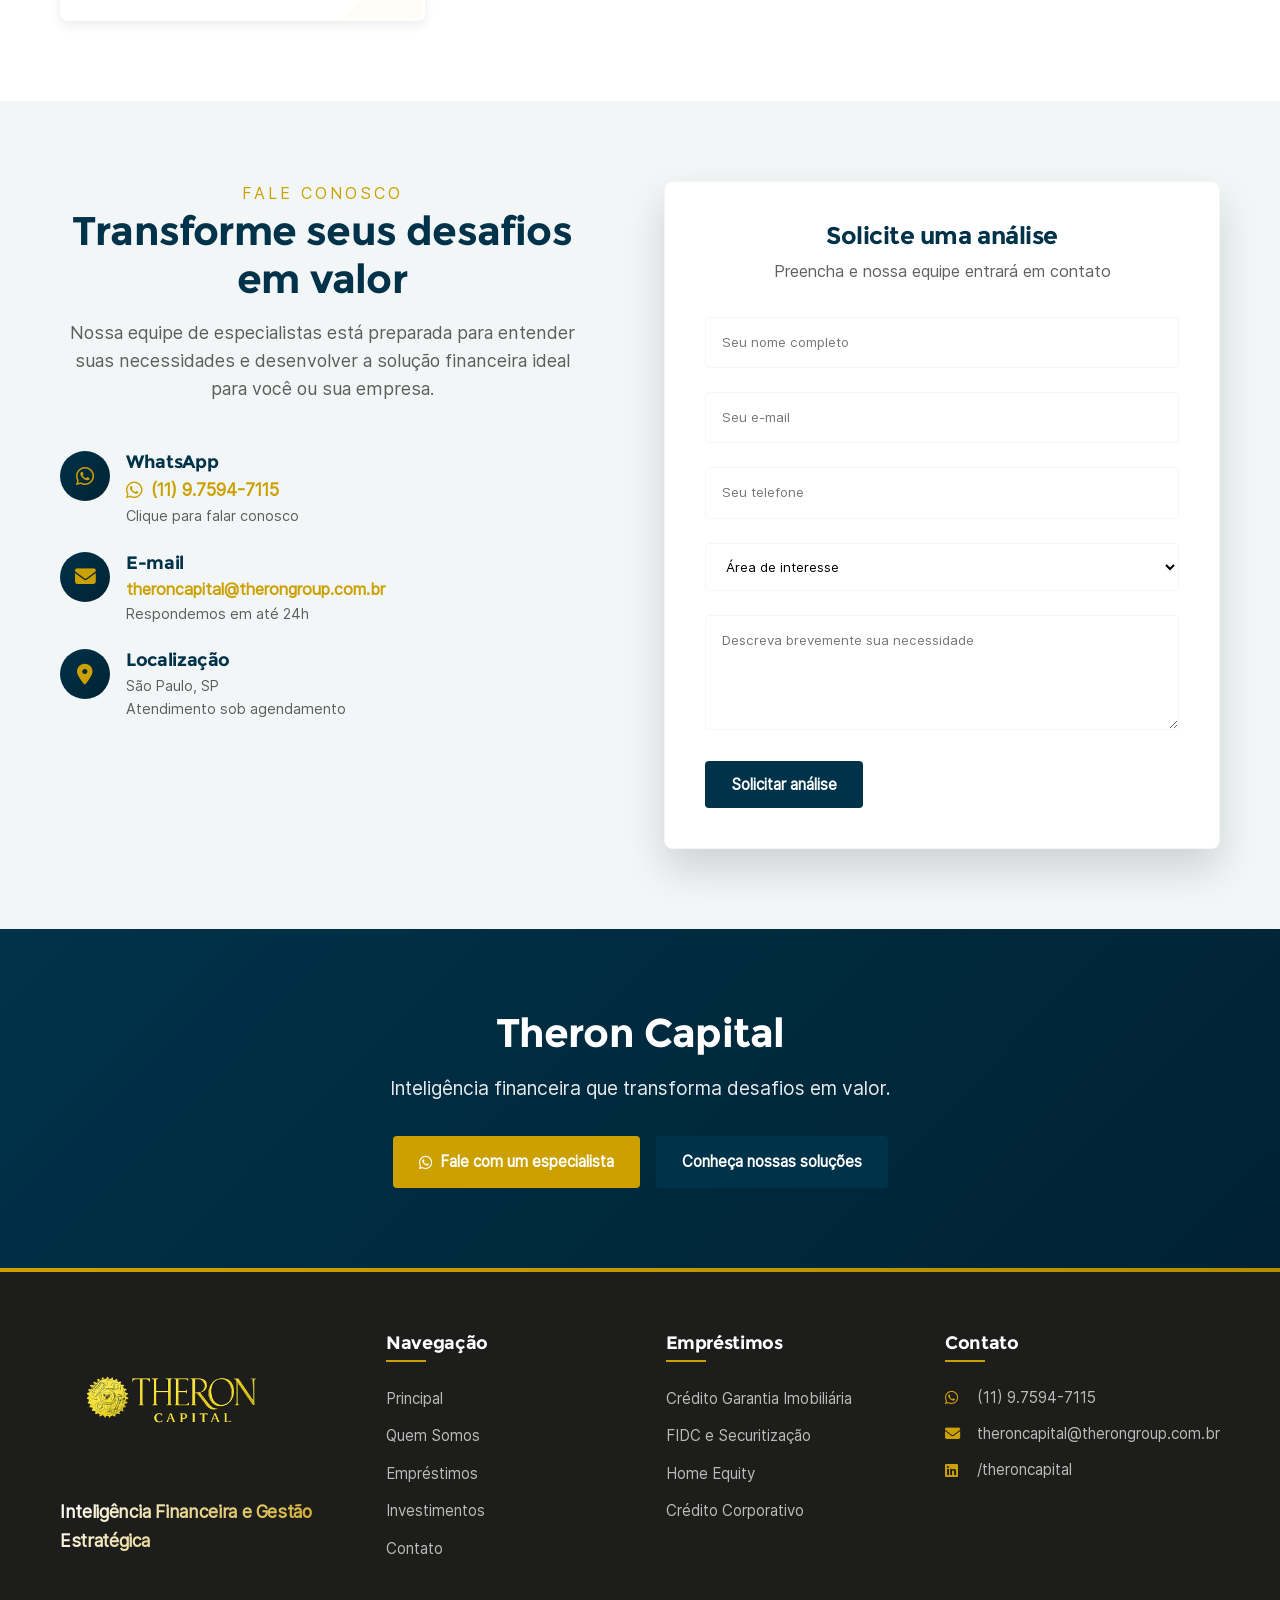
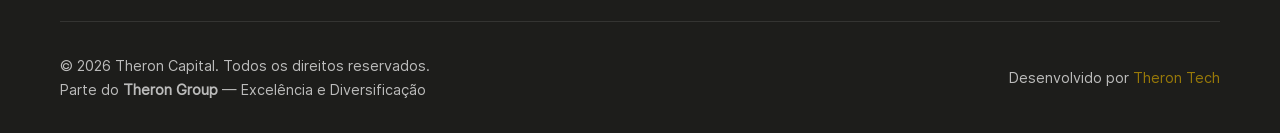
==== commit 0a2802a8: "Update contact email and experience duration" ====
--- a/index.html
+++ b/index.html
@@ -96,7 +96,7 @@
 
                         <p class="inter">A Theron Capital nasce com o propósito de elevar a gestão financeira estratégica a um novo patamar de rigor, eficiência e visão de longo prazo. Inspirada nos mesmos pilares de estrutura, governança e solidez que sustentam o Theron Group, nossa vertical de capital combina experiência profunda, análise técnica e tecnologia de ponta para entregar soluções financeiras superiores.</p>
 
-                        <p class="inter">Com mais de 39 anos de experiência acumulada no mercado financeiro, nossos sócios trazem uma trajetória marcada por precisão, credibilidade e capacidade de estruturar operações complexas com segurança e performance. Essa expertise fundamenta nossa atuação em duas grandes verticais: Empréstimo Estruturado e Investimentos Estruturados.</p>
+                        <p class="inter">Com mais de 3 décadas de experiência acumulada no mercado financeiro, nossos sócios trazem uma trajetória marcada por precisão, credibilidade e capacidade de estruturar operações complexas com segurança e performance. Essa expertise fundamenta nossa atuação em duas grandes verticais: Empréstimo Estruturado e Investimentos Estruturados.</p>
 
                         <div class="about-stats">
                             <div class="stat-item">
@@ -104,8 +104,8 @@
                                 <span class="stat-label inter">Anos de experiência</span>
                             </div>
                             <div class="stat-item">
-                                <span class="stat-number montserrat">R$ 1B+</span>
-                                <span class="stat-label inter">Em operações estruturadas</span>
+                                <span class="stat-number montserrat">R$ 1B</span>
+                                <span class="stat-label inter">Em operações analisadas</span>
                             </div>
                             <div class="stat-item">
                                 <span class="stat-number montserrat">100%</span>
@@ -333,7 +333,7 @@
                                 </div>
                                 <div class="method-details">
                                     <h4 class="montserrat">E-mail</h4>
-                                    <a href="mailto:contato@theroncapital.com">contato@theroncapital.com</a>
+                                    <a href="mailto:theroncapital@therongroup.com.br">theroncapital@therongroup.com.br</a>
                                     <span class="inter">Respondemos em até 24h</span>
                                 </div>
                             </div>
@@ -453,7 +453,7 @@
                         <h4 class="montserrat">Contato</h4>
                         <ul class="footer-contact inter">
                             <li><i class="fab fa-whatsapp"></i> (11) 9.7594-7115</li>
-                            <li><i class="fas fa-envelope"></i> contato@theroncapital.com</li>
+                            <li><i class="fas fa-envelope"></i> theroncapital@therongroup.com.br</li>
                             <li><i class="fab fa-linkedin"></i> /theroncapital</li>
                         </ul>
                     </div>
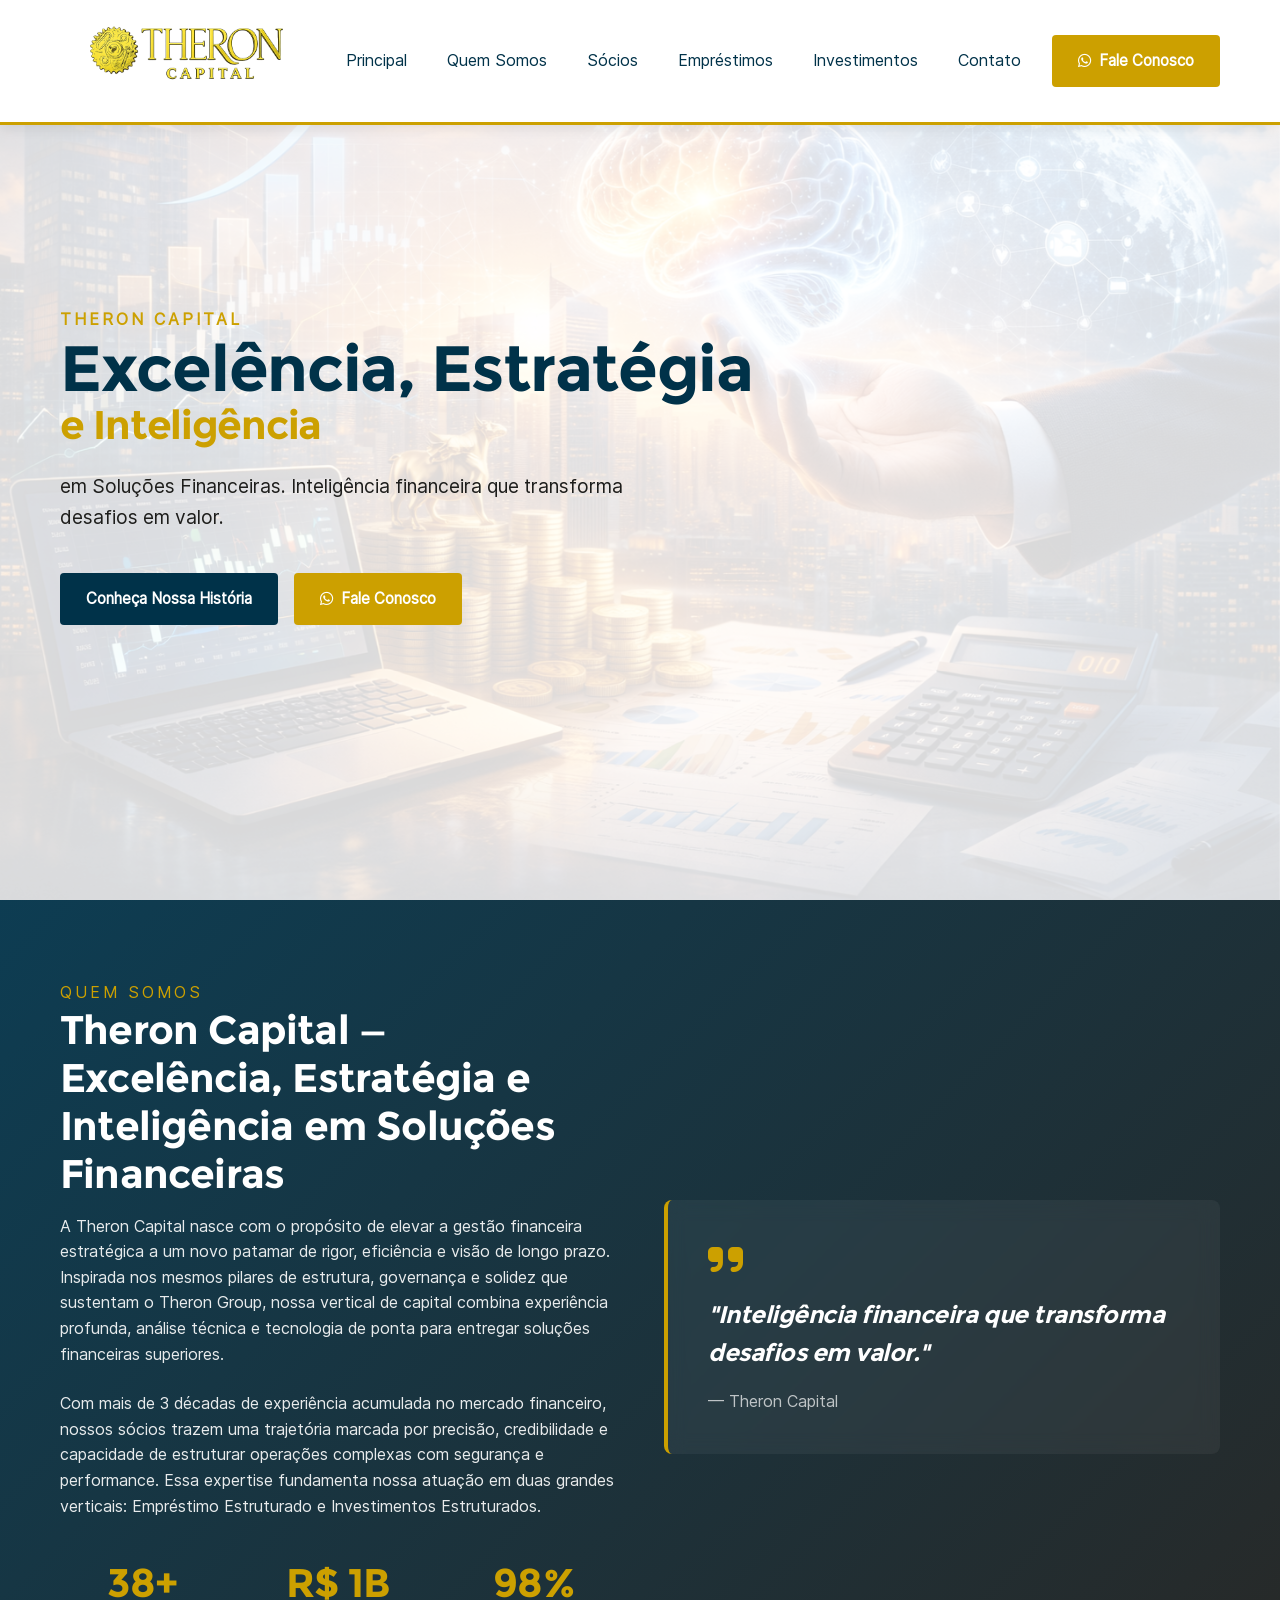
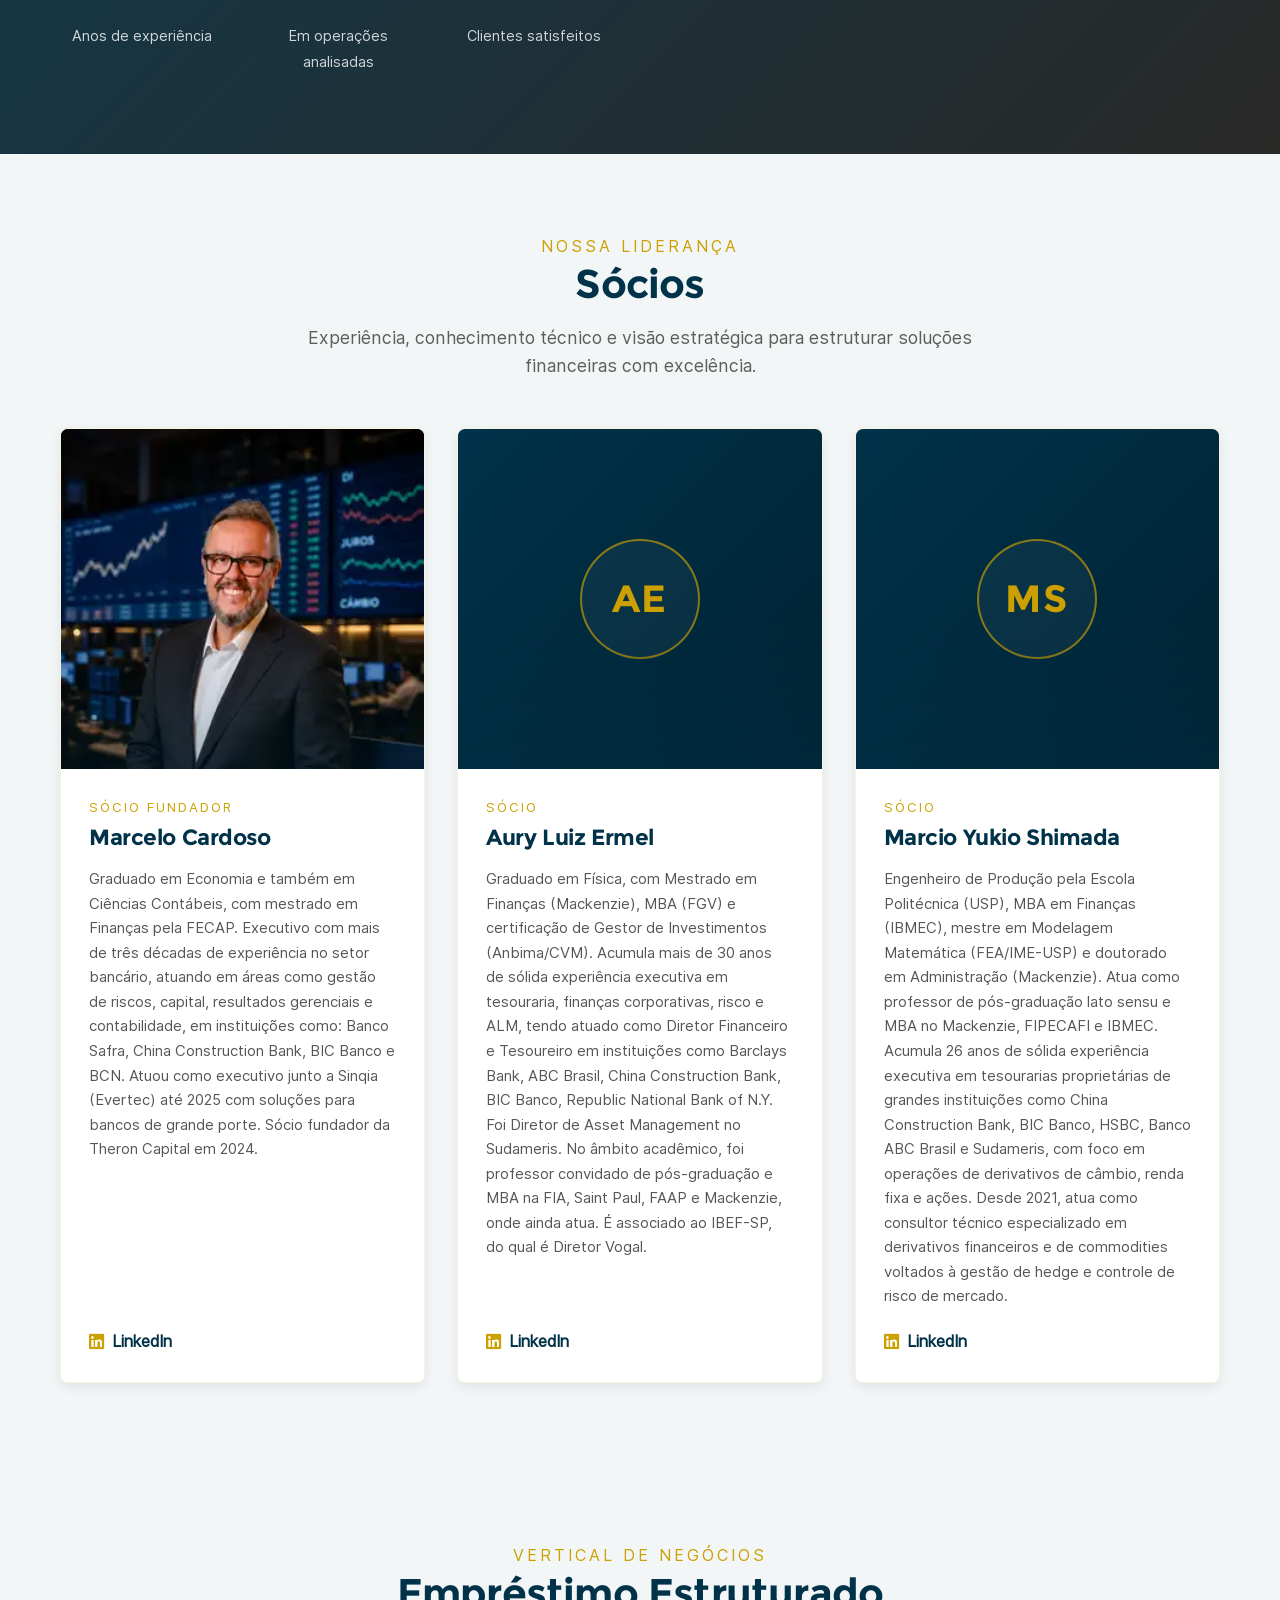
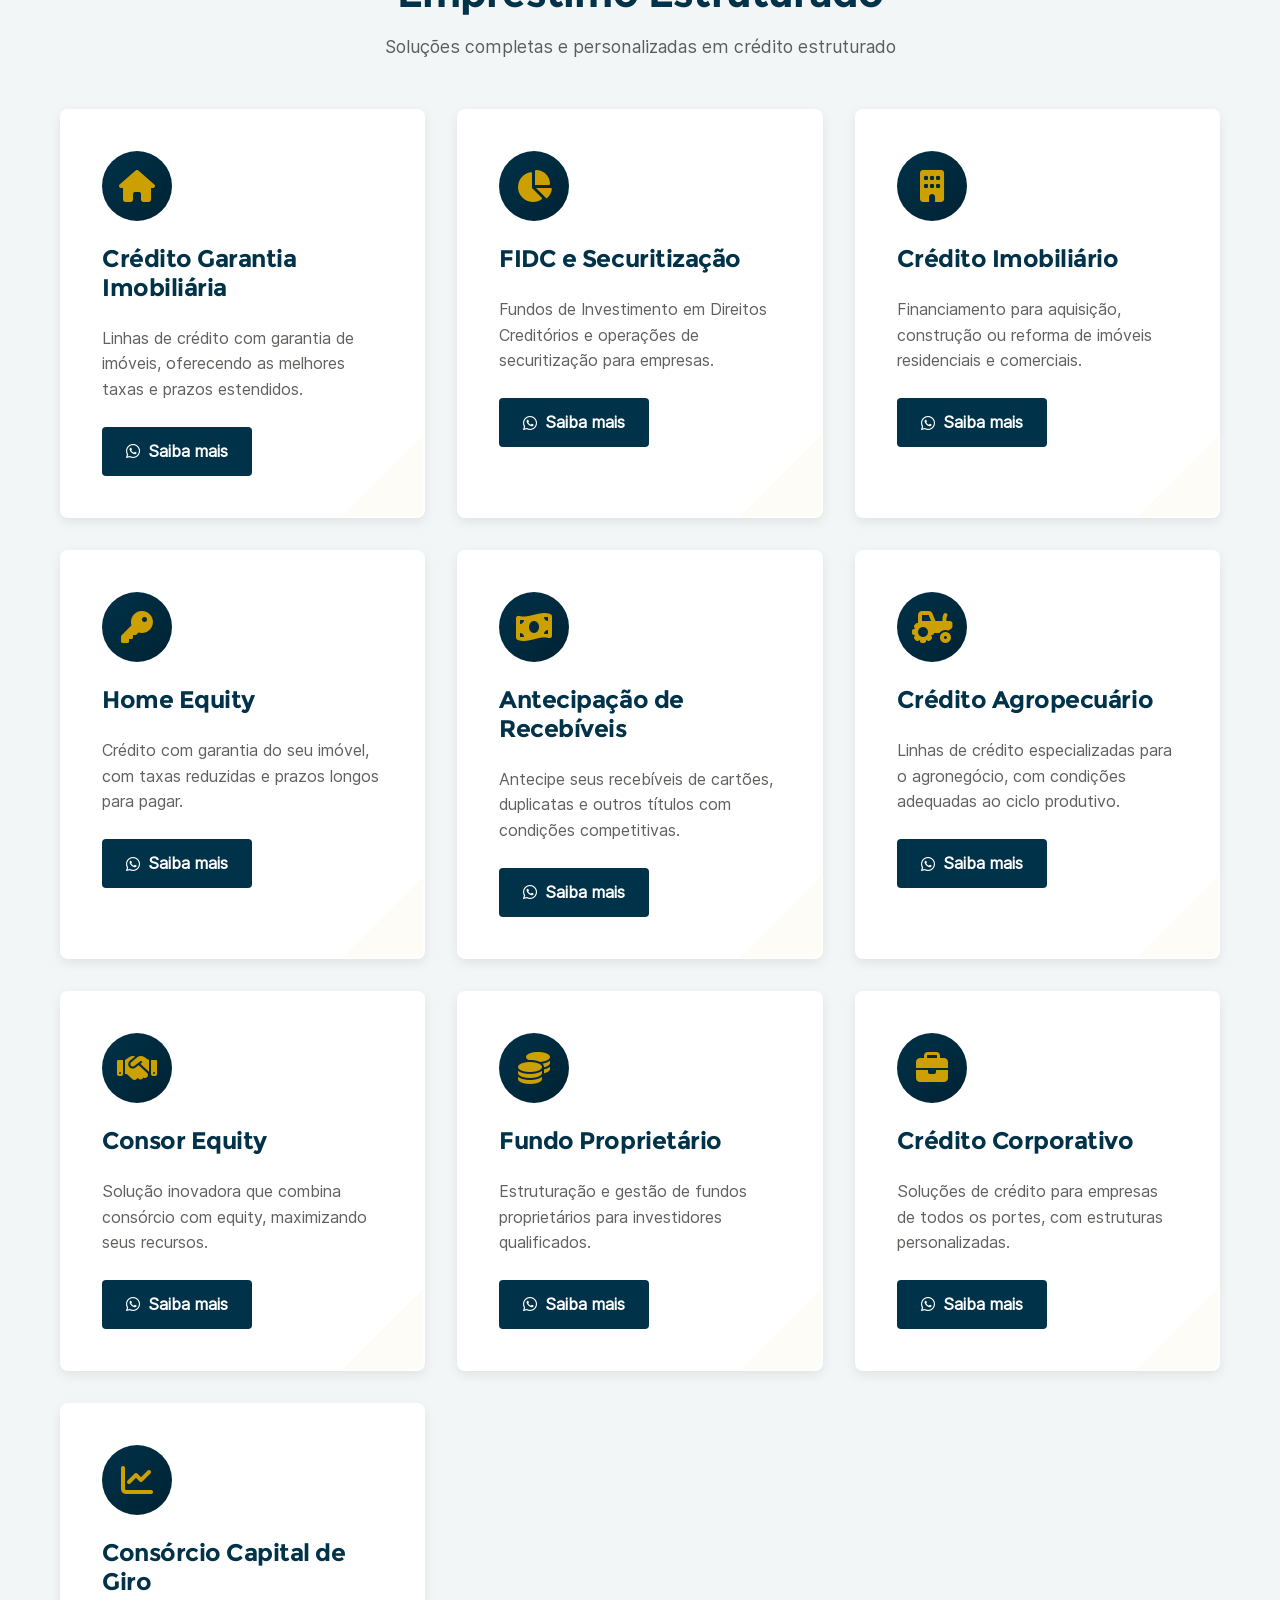
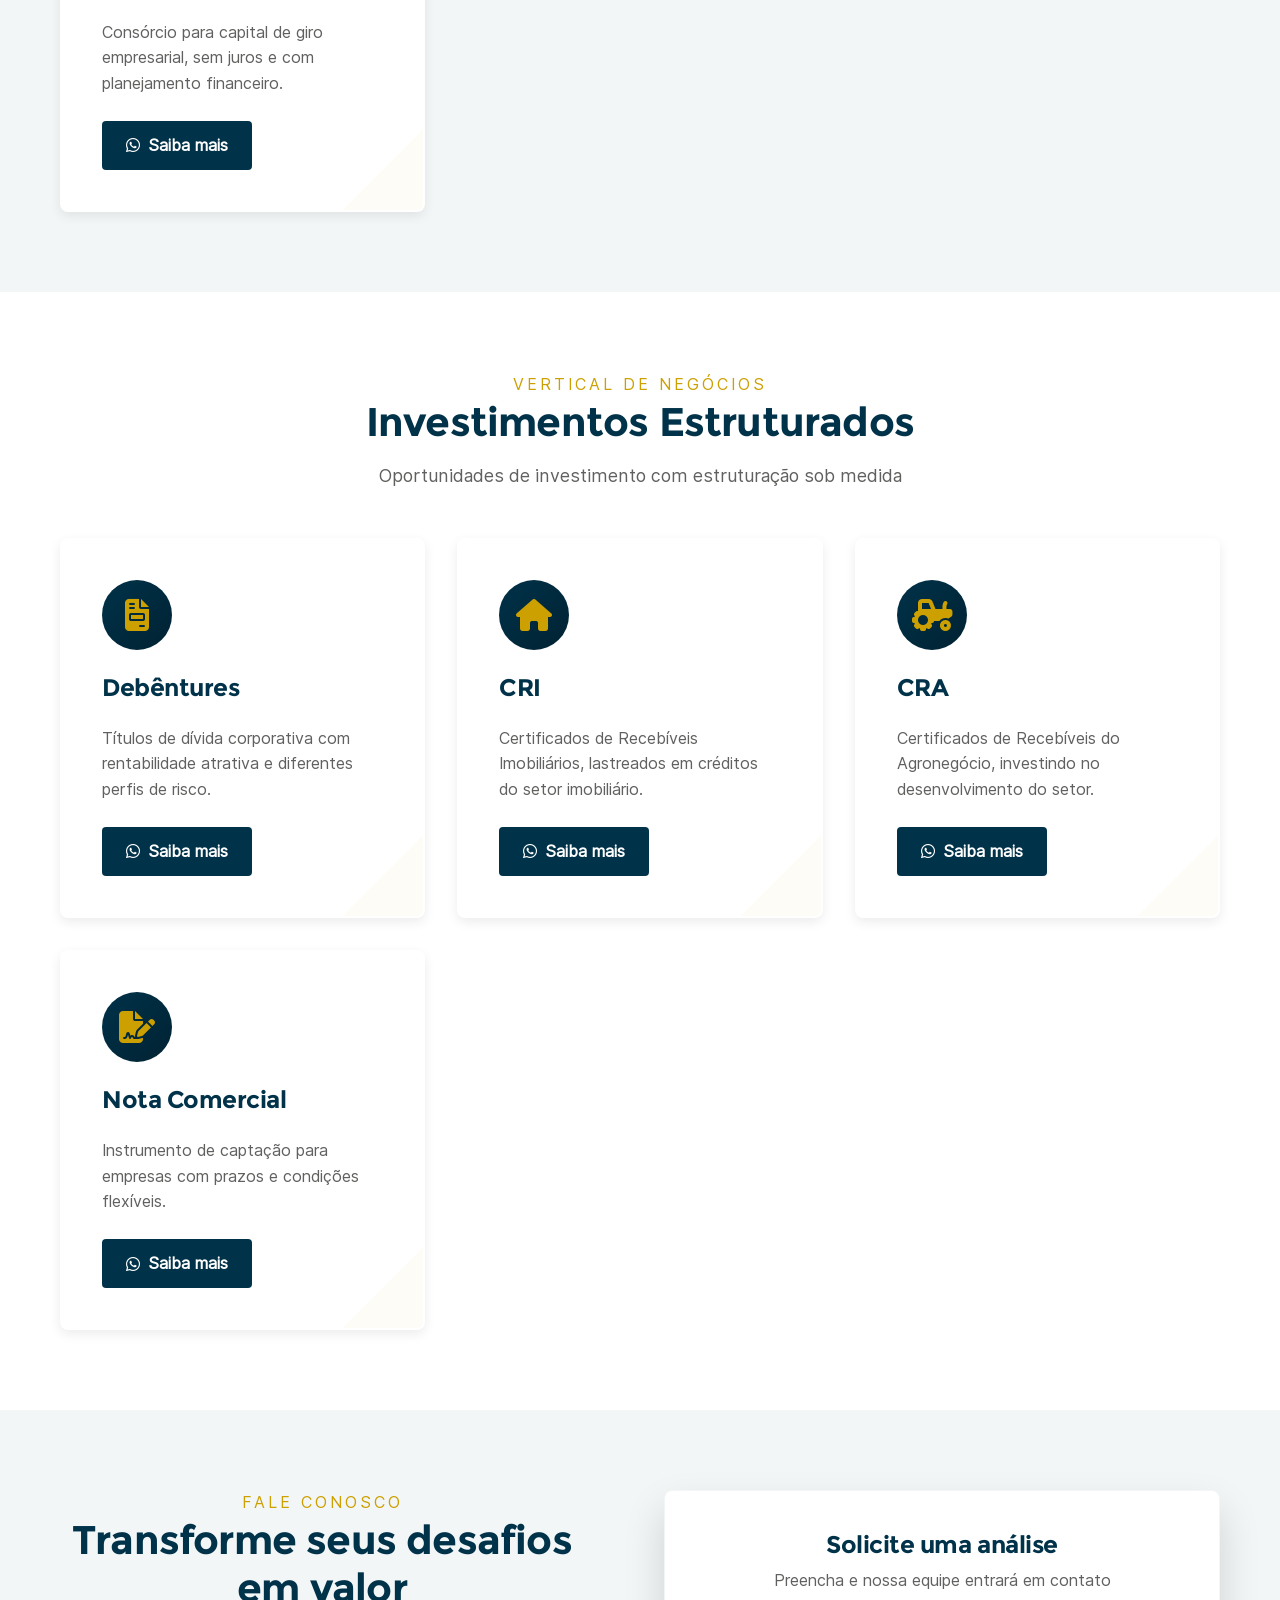
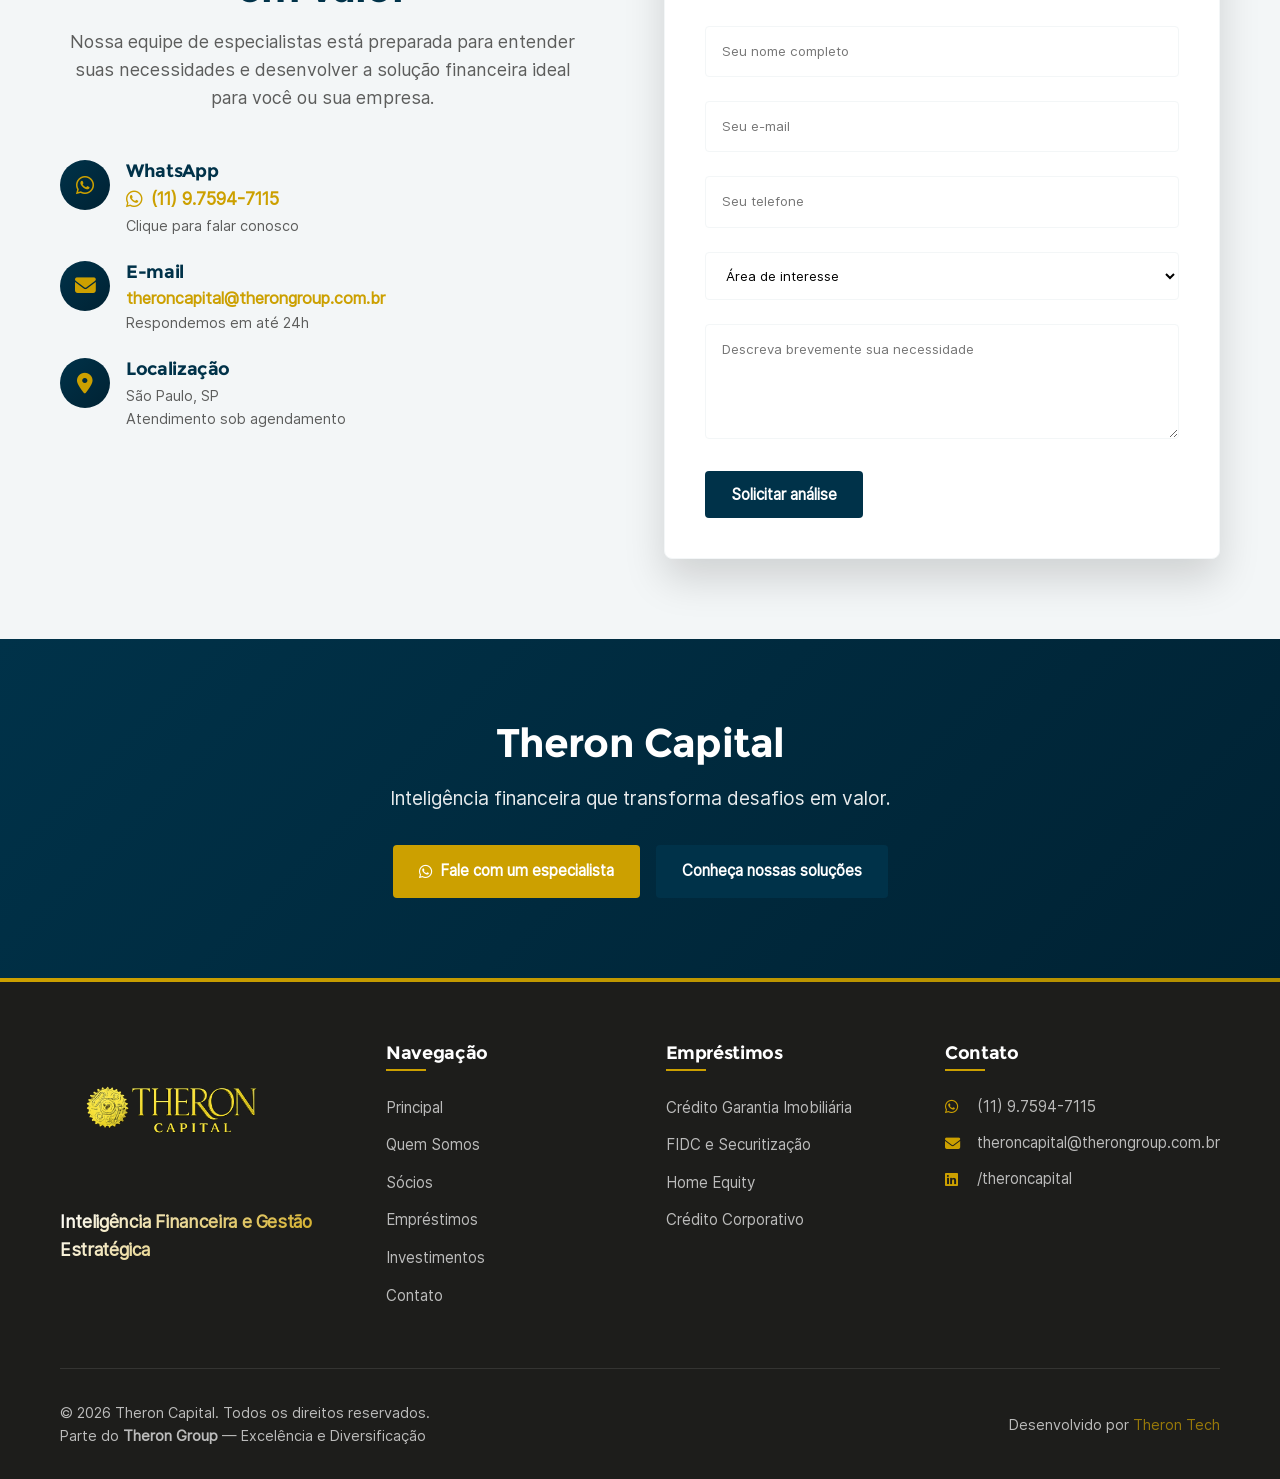
==== commit 40abb866: "feat: adicionar seção de sócios da Theron Capital" ====
--- a/index.html
+++ b/index.html
@@ -46,6 +46,7 @@
             <nav class="nav-menu">
                 <a href="/">Principal</a>
                 <a href="#quem-somos">Quem Somos</a>
+                <a href="#socios">Sócios</a>
                 <a href="#emprestimos">Empréstimos</a>
                 <a href="#investimentos">Investimentos</a>
                 <a href="#contato">Contato</a>
@@ -119,6 +120,61 @@
                         <p class="montserrat">"Inteligência financeira que transforma desafios em valor."</p>
                         <span class="quote-author inter">— Theron Capital</span>
                     </div>
+                </div>
+            </div>
+        </section>
+
+
+        <section id="socios" class="partners-section">
+            <div class="container">
+                <div class="section-header">
+                    <span class="section-subtitle inter">Nossa Liderança</span>
+                    <h2 class="section-title montserrat">Sócios</h2>
+                    <p class="section-description inter">Experiência, conhecimento técnico e visão estratégica para estruturar soluções financeiras com excelência.</p>
+                </div>
+
+                <div class="partners-grid">
+                    <article class="partner-card">
+                        <div class="partner-photo">
+                            <img src="/static/images/marcelo-cardoso.webp" alt="Marcelo Cardoso">
+                        </div>
+                        <div class="partner-content">
+                            <span class="partner-role inter">Sócio Fundador</span>
+                            <h3 class="montserrat">Marcelo Cardoso</h3>
+                            <p class="inter">Graduado em Economia e também em Ciências Contábeis, com mestrado em Finanças pela FECAP. Executivo com mais de três décadas de experiência no setor bancário, atuando em áreas como gestão de riscos, capital, resultados gerenciais e contabilidade, em instituições como: Banco Safra, China Construction Bank, BIC Banco e BCN. Atuou como executivo junto a Sinqia (Evertec) até 2025 com soluções para bancos de grande porte. Sócio fundador da Theron Capital em 2024.</p>
+                            <a class="partner-link inter" href="https://www.linkedin.com/in/marcelo-cardoso-msc" target="_blank" rel="noopener noreferrer">
+                                <i class="fab fa-linkedin"></i> LinkedIn
+                            </a>
+                        </div>
+                    </article>
+
+                    <article class="partner-card">
+                        <div class="partner-photo partner-initials" aria-hidden="true">
+                            <span>AE</span>
+                        </div>
+                        <div class="partner-content">
+                            <span class="partner-role inter">Sócio</span>
+                            <h3 class="montserrat">Aury Luiz Ermel</h3>
+                            <p class="inter">Graduado em Física, com Mestrado em Finanças (Mackenzie), MBA (FGV) e certificação de Gestor de Investimentos (Anbima/CVM). Acumula mais de 30 anos de sólida experiência executiva em tesouraria, finanças corporativas, risco e ALM, tendo atuado como Diretor Financeiro e Tesoureiro em instituições como Barclays Bank, ABC Brasil, China Construction Bank, BIC Banco, Republic National Bank of N.Y. Foi Diretor de Asset Management no Sudameris. No âmbito acadêmico, foi professor convidado de pós-graduação e MBA na FIA, Saint Paul, FAAP e Mackenzie, onde ainda atua. É associado ao IBEF-SP, do qual é Diretor Vogal.</p>
+                            <a class="partner-link inter" href="https://www.linkedin.com/in/aury-ermel-msc" target="_blank" rel="noopener noreferrer">
+                                <i class="fab fa-linkedin"></i> LinkedIn
+                            </a>
+                        </div>
+                    </article>
+
+                    <article class="partner-card">
+                        <div class="partner-photo partner-initials" aria-hidden="true">
+                            <span>MS</span>
+                        </div>
+                        <div class="partner-content">
+                            <span class="partner-role inter">Sócio</span>
+                            <h3 class="montserrat">Marcio Yukio Shimada</h3>
+                            <p class="inter">Engenheiro de Produção pela Escola Politécnica (USP), MBA em Finanças (IBMEC), mestre em Modelagem Matemática (FEA/IME-USP) e doutorado em Administração (Mackenzie). Atua como professor de pós-graduação lato sensu e MBA no Mackenzie, FIPECAFI e IBMEC. Acumula 26 anos de sólida experiência executiva em tesourarias proprietárias de grandes instituições como China Construction Bank, BIC Banco, HSBC, Banco ABC Brasil e Sudameris, com foco em operações de derivativos de câmbio, renda fixa e ações. Desde 2021, atua como consultor técnico especializado em derivativos financeiros e de commodities voltados à gestão de hedge e controle de risco de mercado.</p>
+                            <a class="partner-link inter" href="https://www.linkedin.com/in/marcio-shimada-6200a823" target="_blank" rel="noopener noreferrer">
+                                <i class="fab fa-linkedin"></i> LinkedIn
+                            </a>
+                        </div>
+                    </article>
                 </div>
             </div>
         </section>
@@ -433,6 +489,7 @@
                         <ul class="inter">
                             <li><a href="/">Principal</a></li>
                             <li><a href="#quem-somos">Quem Somos</a></li>
+                            <li><a href="#socios">Sócios</a></li>
                             <li><a href="#emprestimos">Empréstimos</a></li>
                             <li><a href="#investimentos">Investimentos</a></li>
                             <li><a href="#contato">Contato</a></li>
--- a/static/css/style.css
+++ b/static/css/style.css
@@ -2014,4 +2014,168 @@
 /* Aplicar aos cards de pacotes */
 .package-card.hover-card {
     /* Herda os estilos de hover-card */
-}+}
+
+/* ===== SÓCIOS ===== */
+.partners-section {
+    padding: var(--spacing-xl) 0;
+    background-color: var(--anti-flash-white);
+    position: relative;
+    overflow: hidden;
+}
+
+.partners-grid {
+    display: grid;
+    grid-template-columns: repeat(3, 1fr);
+    gap: 2rem;
+    position: relative;
+    z-index: 2;
+}
+
+.partner-card {
+    display: flex;
+    flex-direction: column;
+    background-color: var(--white);
+    border: 1px solid rgba(204, 160, 0, 0.12);
+    border-radius: 8px;
+    overflow: hidden;
+    box-shadow: var(--shadow-md);
+    transition: all 0.4s cubic-bezier(0.25, 0.46, 0.45, 0.94);
+}
+
+.partner-card:hover {
+    transform: translateY(-8px);
+    box-shadow: 0 20px 40px rgba(204, 160, 0, 0.14), 0 0 20px rgba(204, 160, 0, 0.06);
+    border-color: rgba(204, 160, 0, 0.35);
+}
+
+.partner-photo {
+    height: 340px;
+    background: linear-gradient(135deg, var(--prussian-blue) 0%, #002233 100%);
+    display: flex;
+    align-items: center;
+    justify-content: center;
+    overflow: hidden;
+    position: relative;
+}
+
+.partner-photo::after {
+    content: '';
+    position: absolute;
+    inset: 0;
+    background: linear-gradient(to top, rgba(0, 50, 73, 0.28), transparent 45%);
+    pointer-events: none;
+}
+
+.partner-photo img {
+    width: 100%;
+    height: 100%;
+    object-fit: cover;
+    object-position: center top;
+    display: block;
+}
+
+.partner-initials span {
+    width: 120px;
+    height: 120px;
+    border-radius: 50%;
+    display: flex;
+    align-items: center;
+    justify-content: center;
+    border: 2px solid rgba(204, 160, 0, 0.65);
+    color: var(--satin-sheen-gold);
+    font-family: var(--font-title);
+    font-size: 2.4rem;
+    letter-spacing: 0.05em;
+    background: rgba(255, 255, 255, 0.04);
+}
+
+.partner-content {
+    padding: 1.75rem;
+    display: flex;
+    flex-direction: column;
+    flex: 1;
+}
+
+.partner-role {
+    display: block;
+    color: var(--satin-sheen-gold);
+    font-size: 0.82rem;
+    text-transform: uppercase;
+    letter-spacing: 2px;
+    margin-bottom: 0.45rem;
+}
+
+.partner-content h3 {
+    font-size: 1.35rem;
+    margin-bottom: 1rem;
+}
+
+.partner-content p {
+    color: var(--eerie-black);
+    opacity: 0.75;
+    font-family: var(--font-body);
+    font-size: 0.93rem;
+    line-height: 1.65;
+    margin-bottom: 1.25rem;
+    flex: 1;
+}
+
+.partner-link {
+    display: inline-flex;
+    align-items: center;
+    gap: 0.5rem;
+    color: var(--prussian-blue);
+    font-weight: 600;
+    text-decoration: none;
+    transition: var(--transition-fast);
+}
+
+.partner-link i {
+    color: var(--satin-sheen-gold);
+    font-size: 1.1rem;
+}
+
+.partner-link:hover {
+    color: var(--satin-sheen-gold);
+}
+
+/* ===== RESPONSIVIDADE DOS SÓCIOS ===== */
+@media (max-width: 1024px) {
+    .partners-grid {
+        grid-template-columns: 1fr 1fr;
+    }
+
+    .partner-card:last-child {
+        grid-column: 1 / -1;
+        max-width: 560px;
+        width: 100%;
+        justify-self: center;
+    }
+}
+
+@media (max-width: 768px) {
+    .partners-grid {
+        grid-template-columns: 1fr;
+    }
+
+    .partner-card:last-child {
+        grid-column: auto;
+        max-width: none;
+    }
+
+    .partner-photo {
+        height: 360px;
+    }
+}
+
+@media (max-width: 480px) {
+    .partner-photo {
+        height: 330px;
+    }
+
+    .partner-content {
+        padding: 1.5rem;
+    }
+}
+
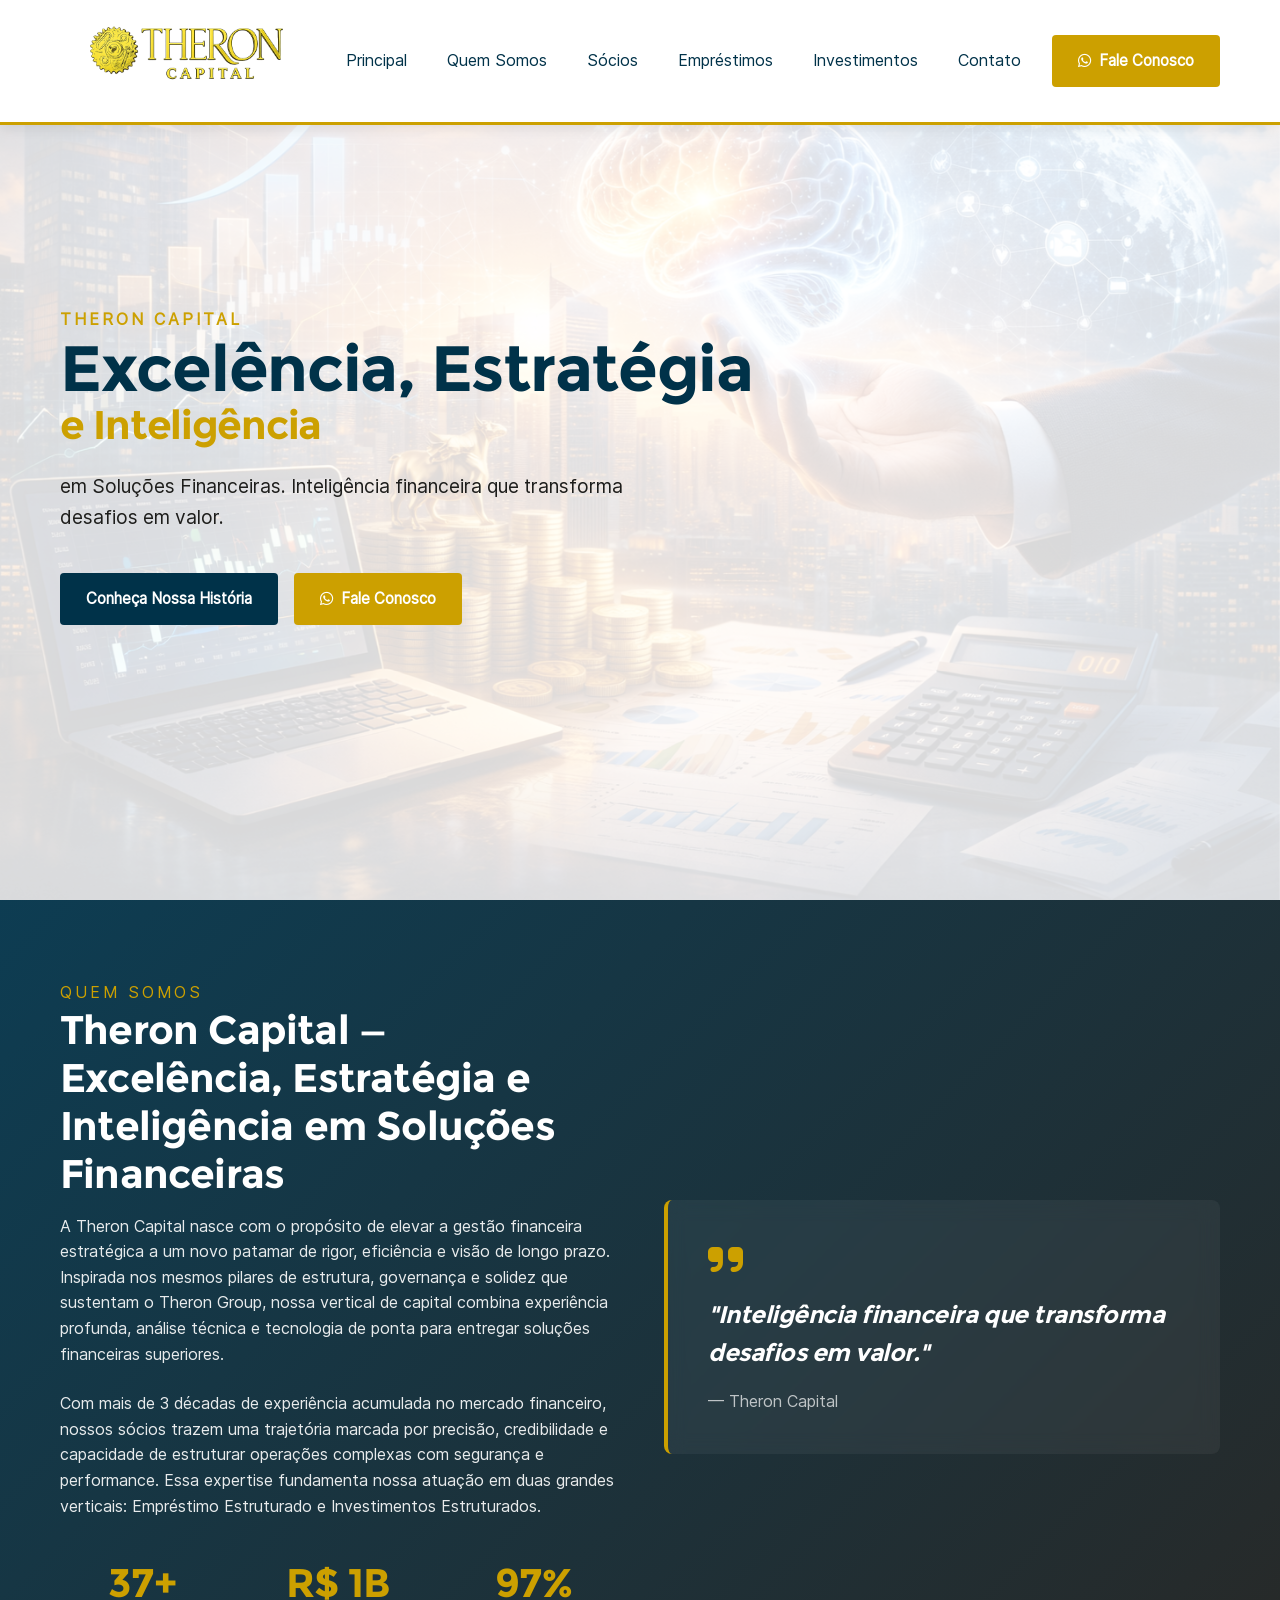
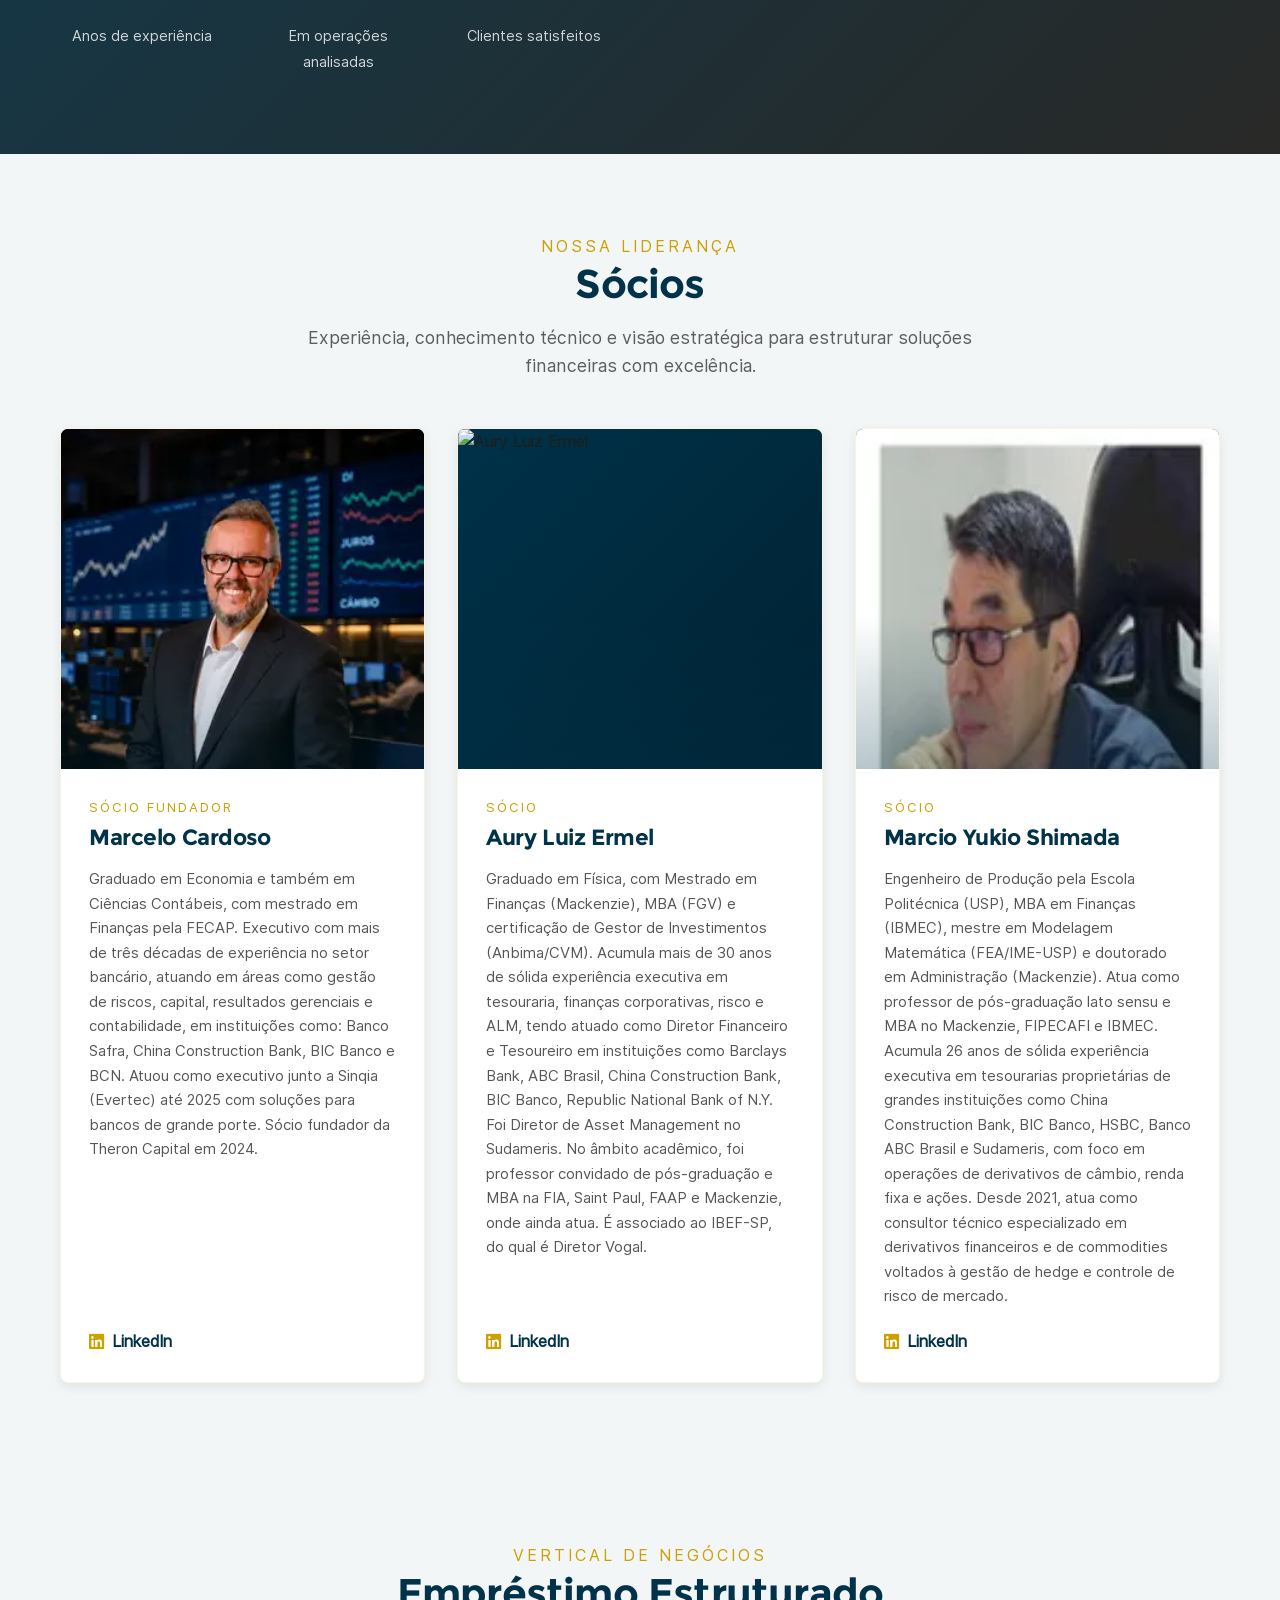
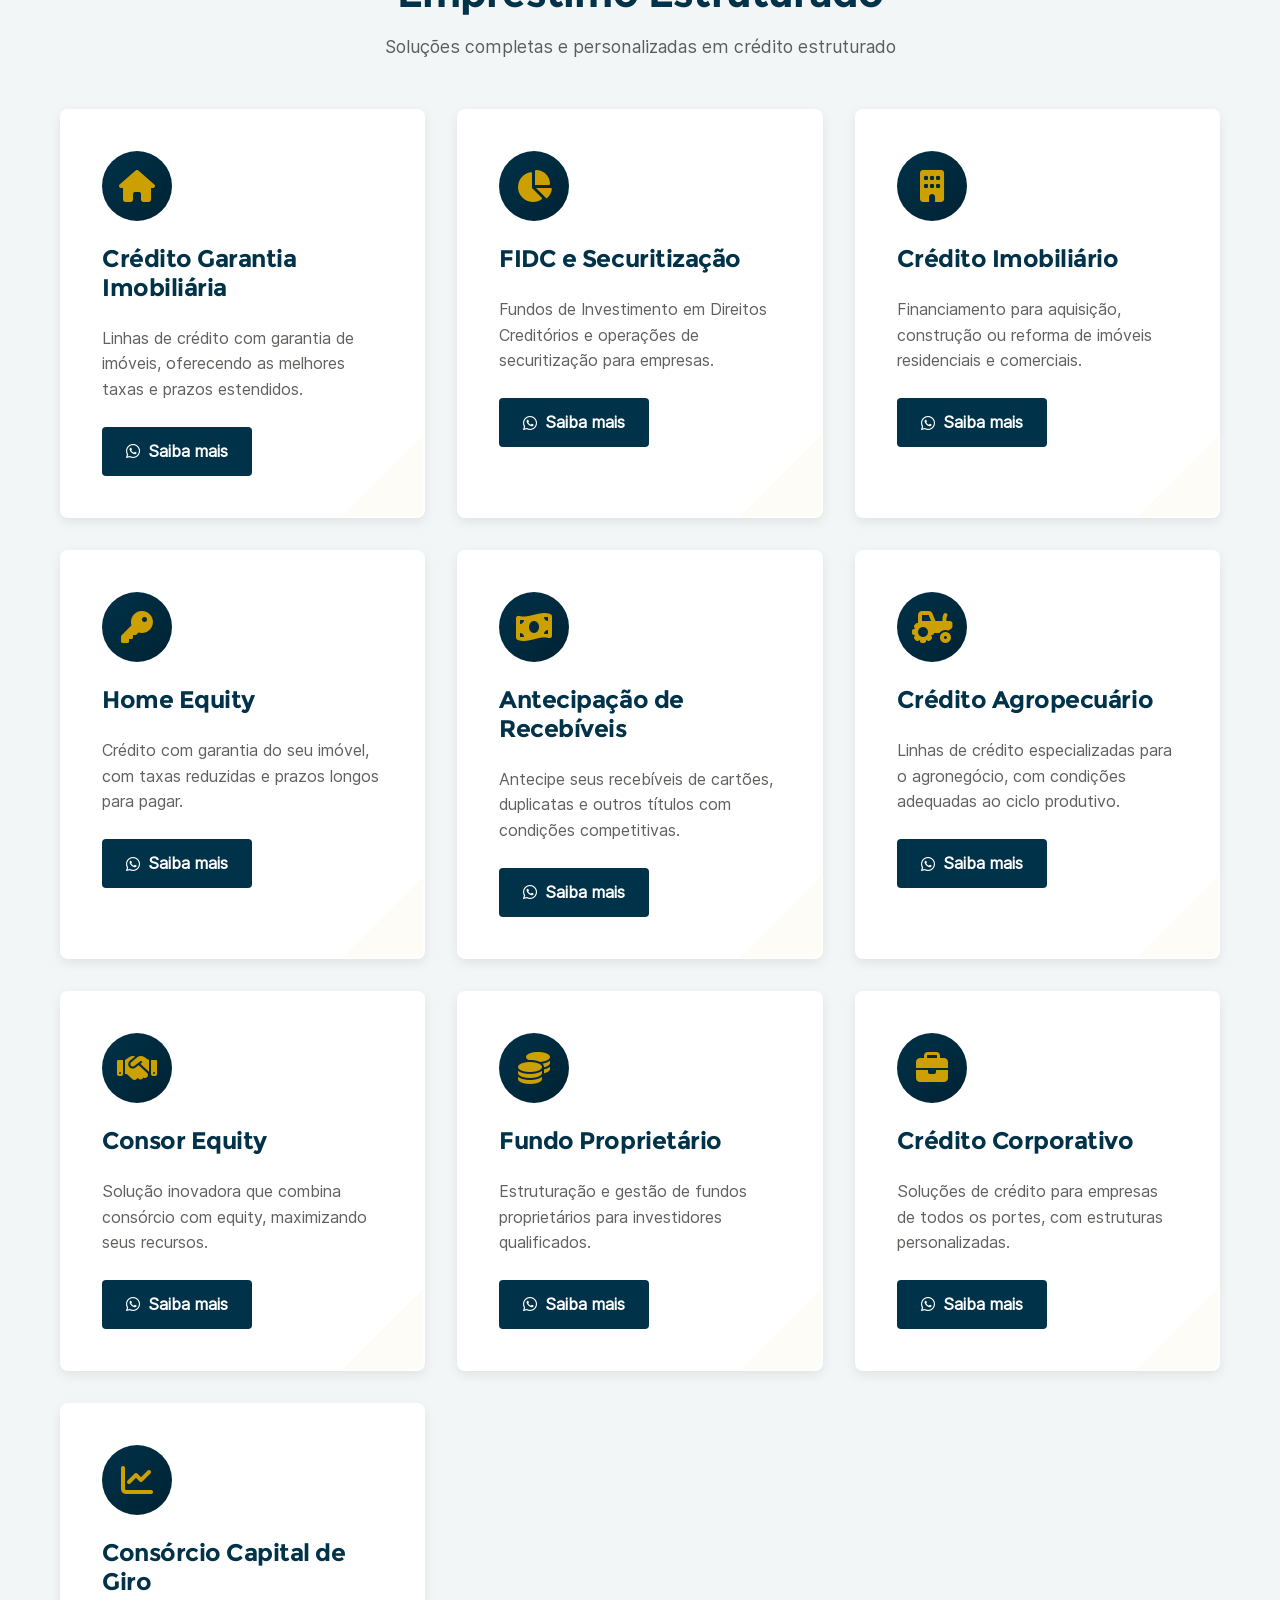
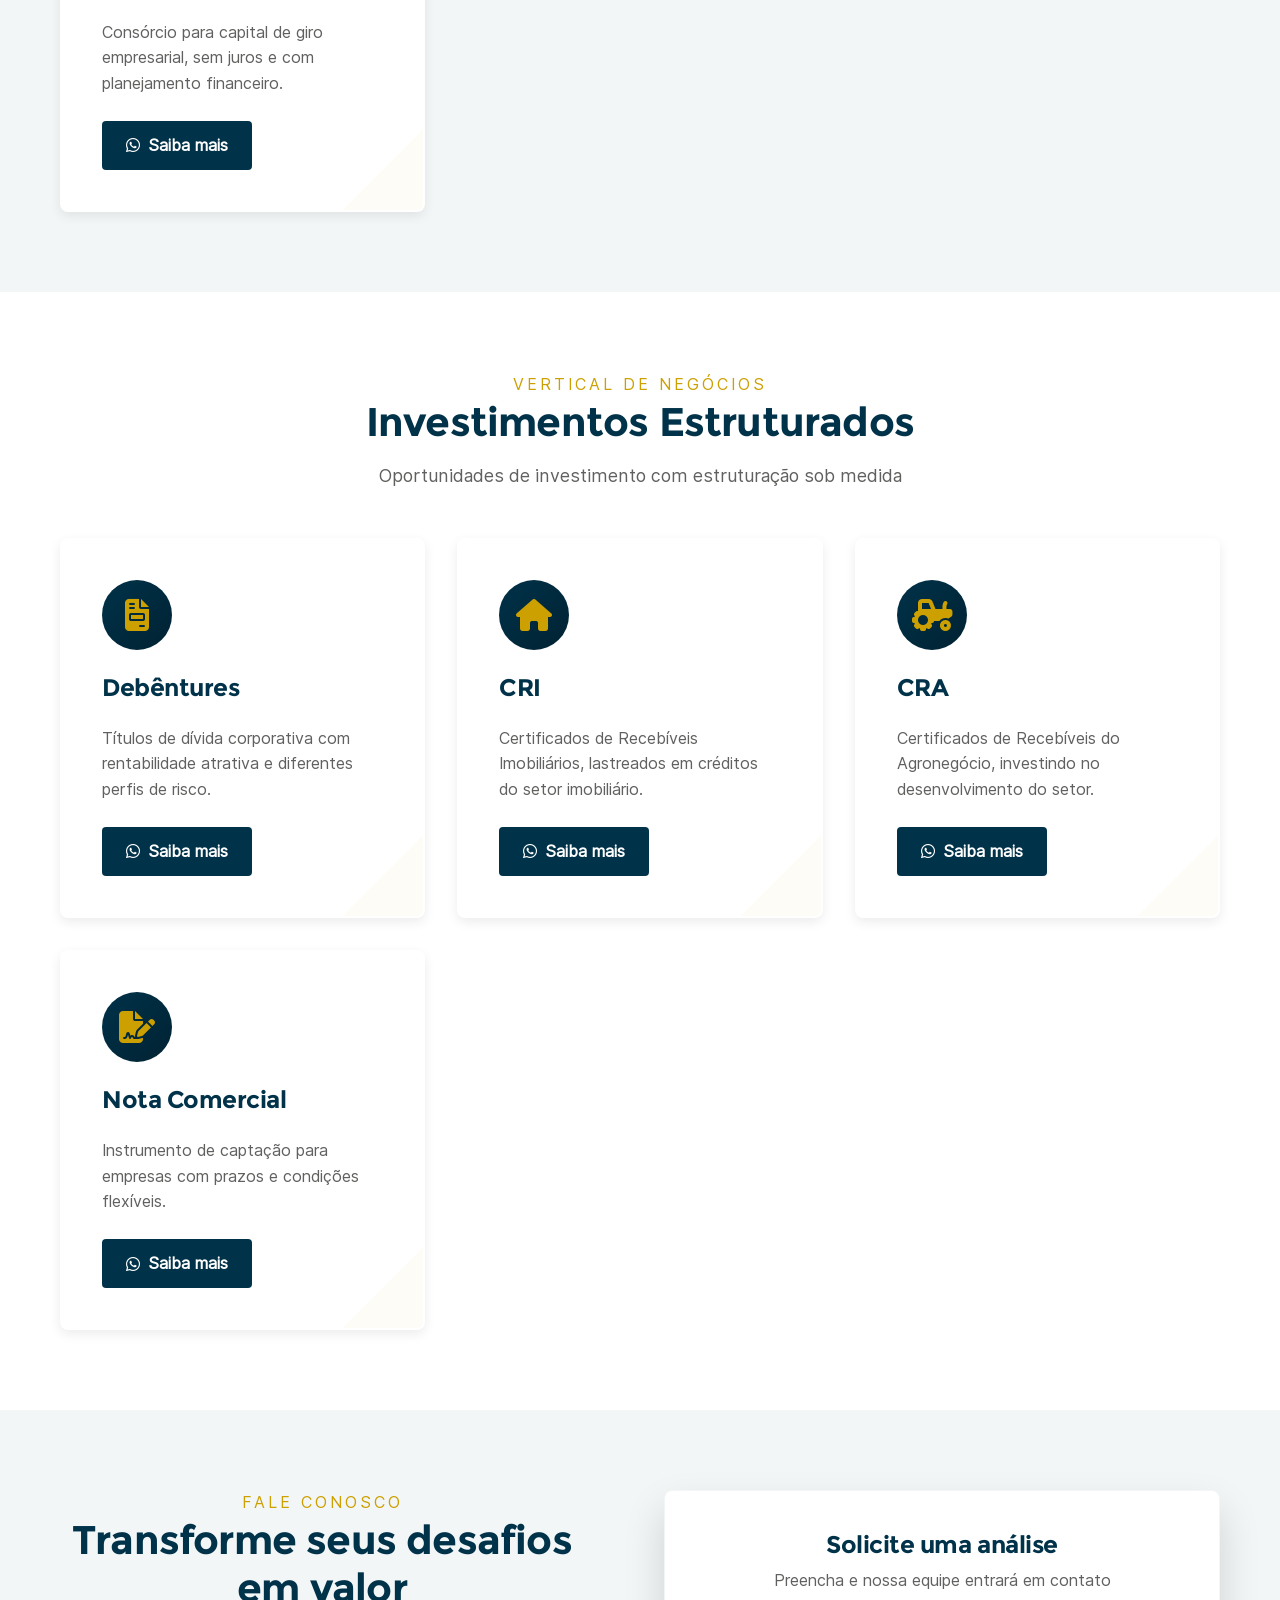
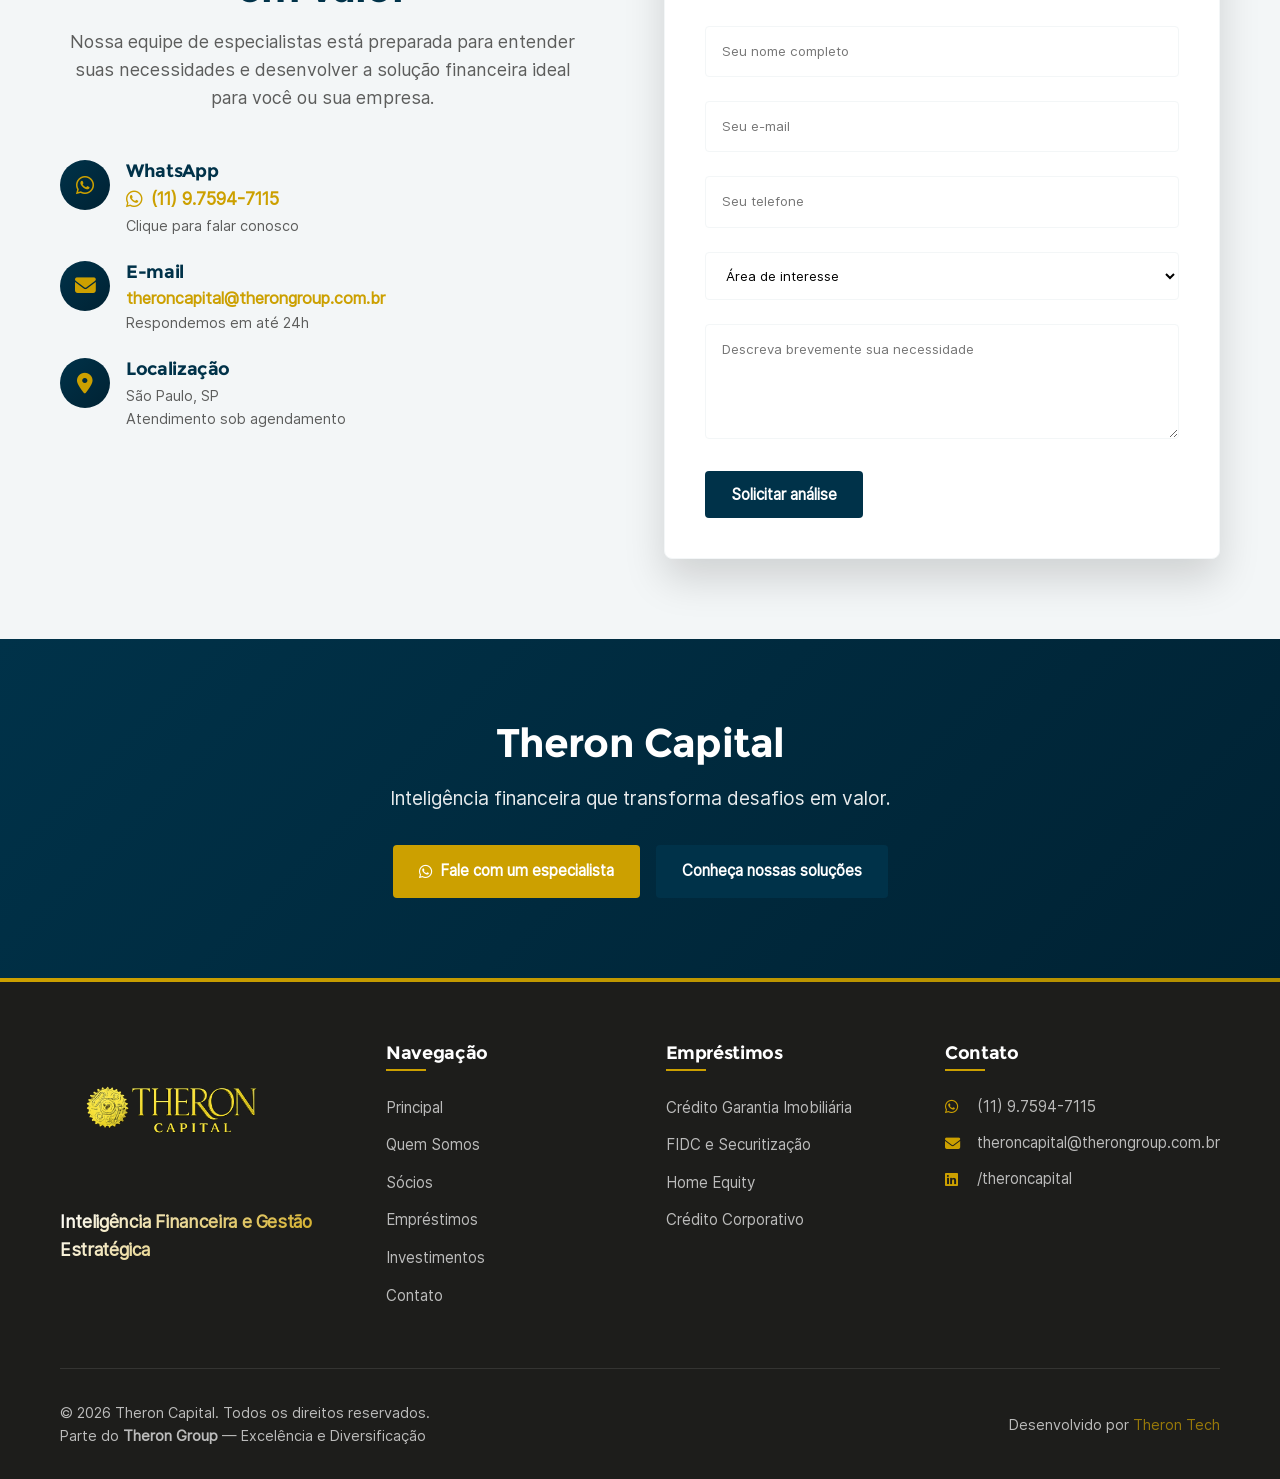
==== commit f994f5cc: "feat: exibir fotos de Aury Ermel e Marcio Shimada" ====
--- a/index.html
+++ b/index.html
@@ -149,8 +149,8 @@
                     </article>
 
                     <article class="partner-card">
-                        <div class="partner-photo partner-initials" aria-hidden="true">
-                            <span>AE</span>
+                        <div class="partner-photo">
+                            <img src="/static/images/aury-ermel.webp" alt="Aury Luiz Ermel">
                         </div>
                         <div class="partner-content">
                             <span class="partner-role inter">Sócio</span>
@@ -163,8 +163,8 @@
                     </article>
 
                     <article class="partner-card">
-                        <div class="partner-photo partner-initials" aria-hidden="true">
-                            <span>MS</span>
+                        <div class="partner-photo">
+                            <img src="/static/images/marcio-shimada.webp" alt="Marcio Yukio Shimada">
                         </div>
                         <div class="partner-content">
                             <span class="partner-role inter">Sócio</span>
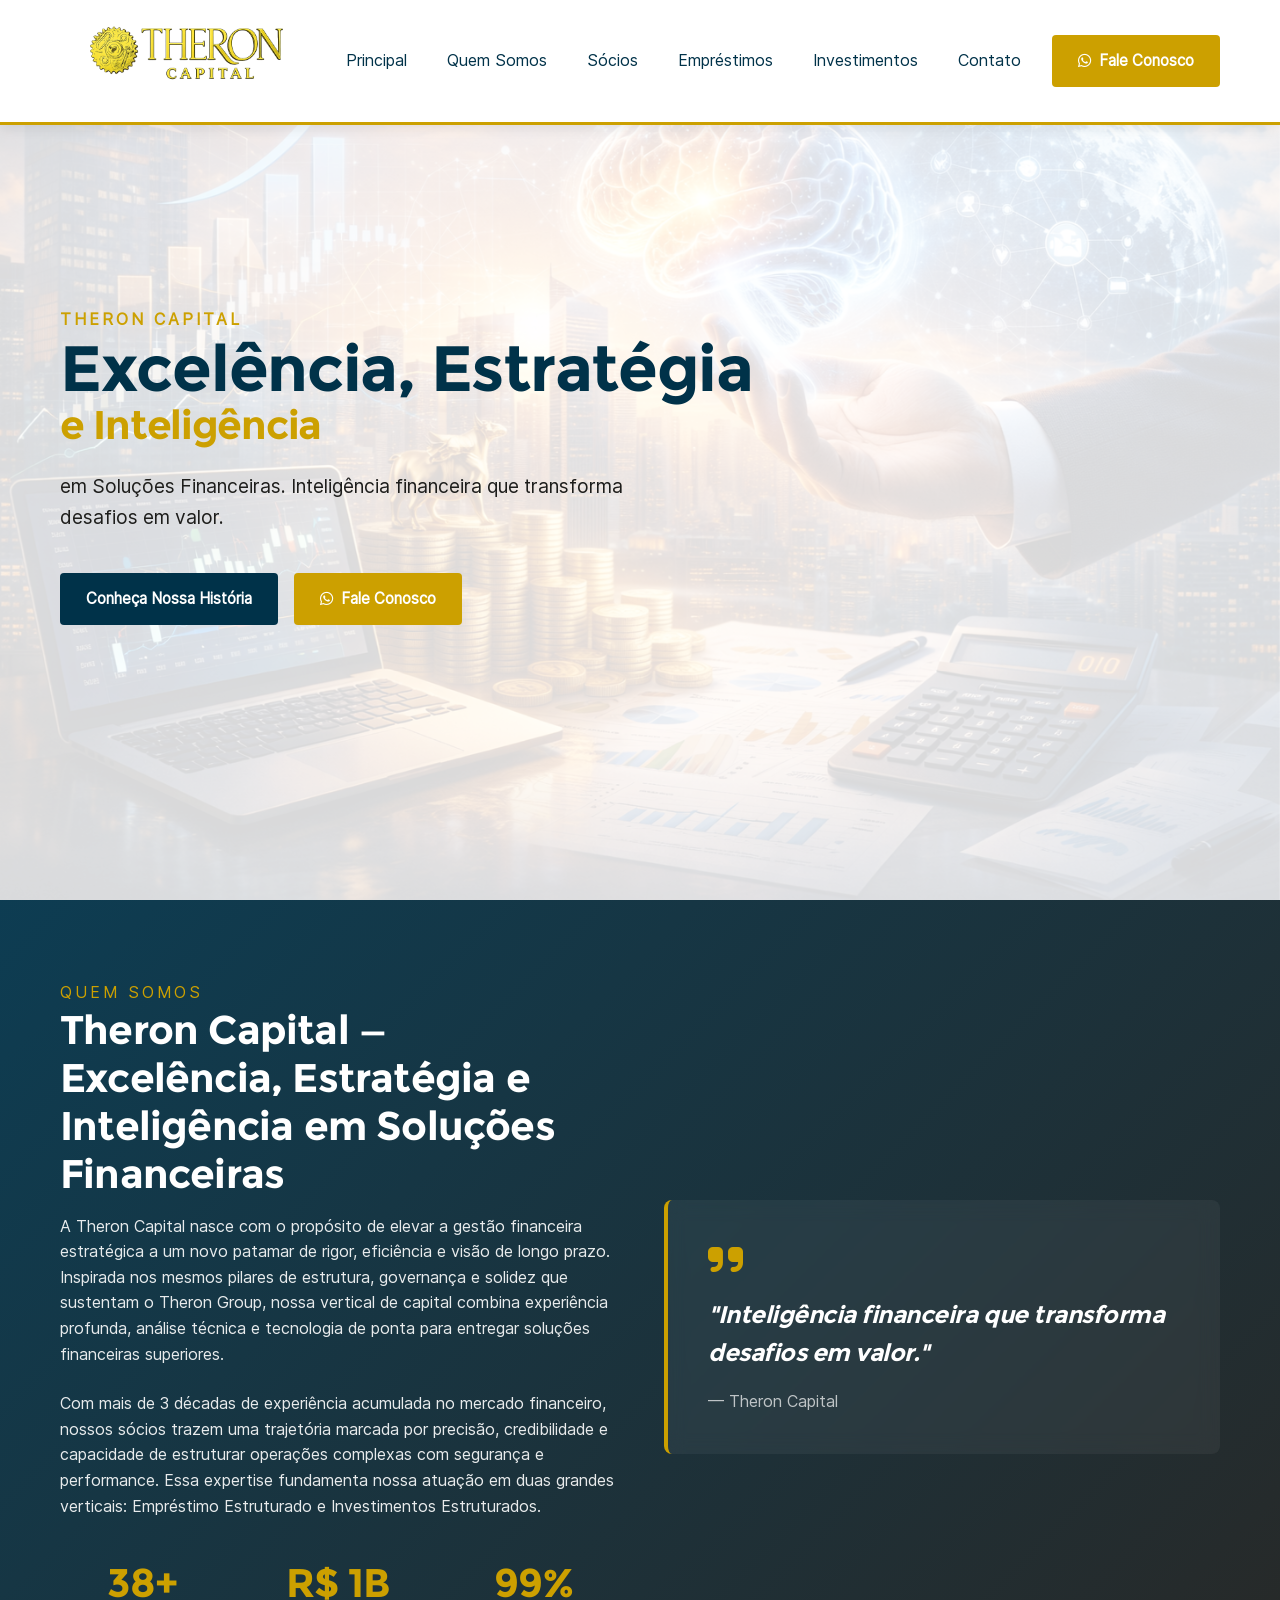
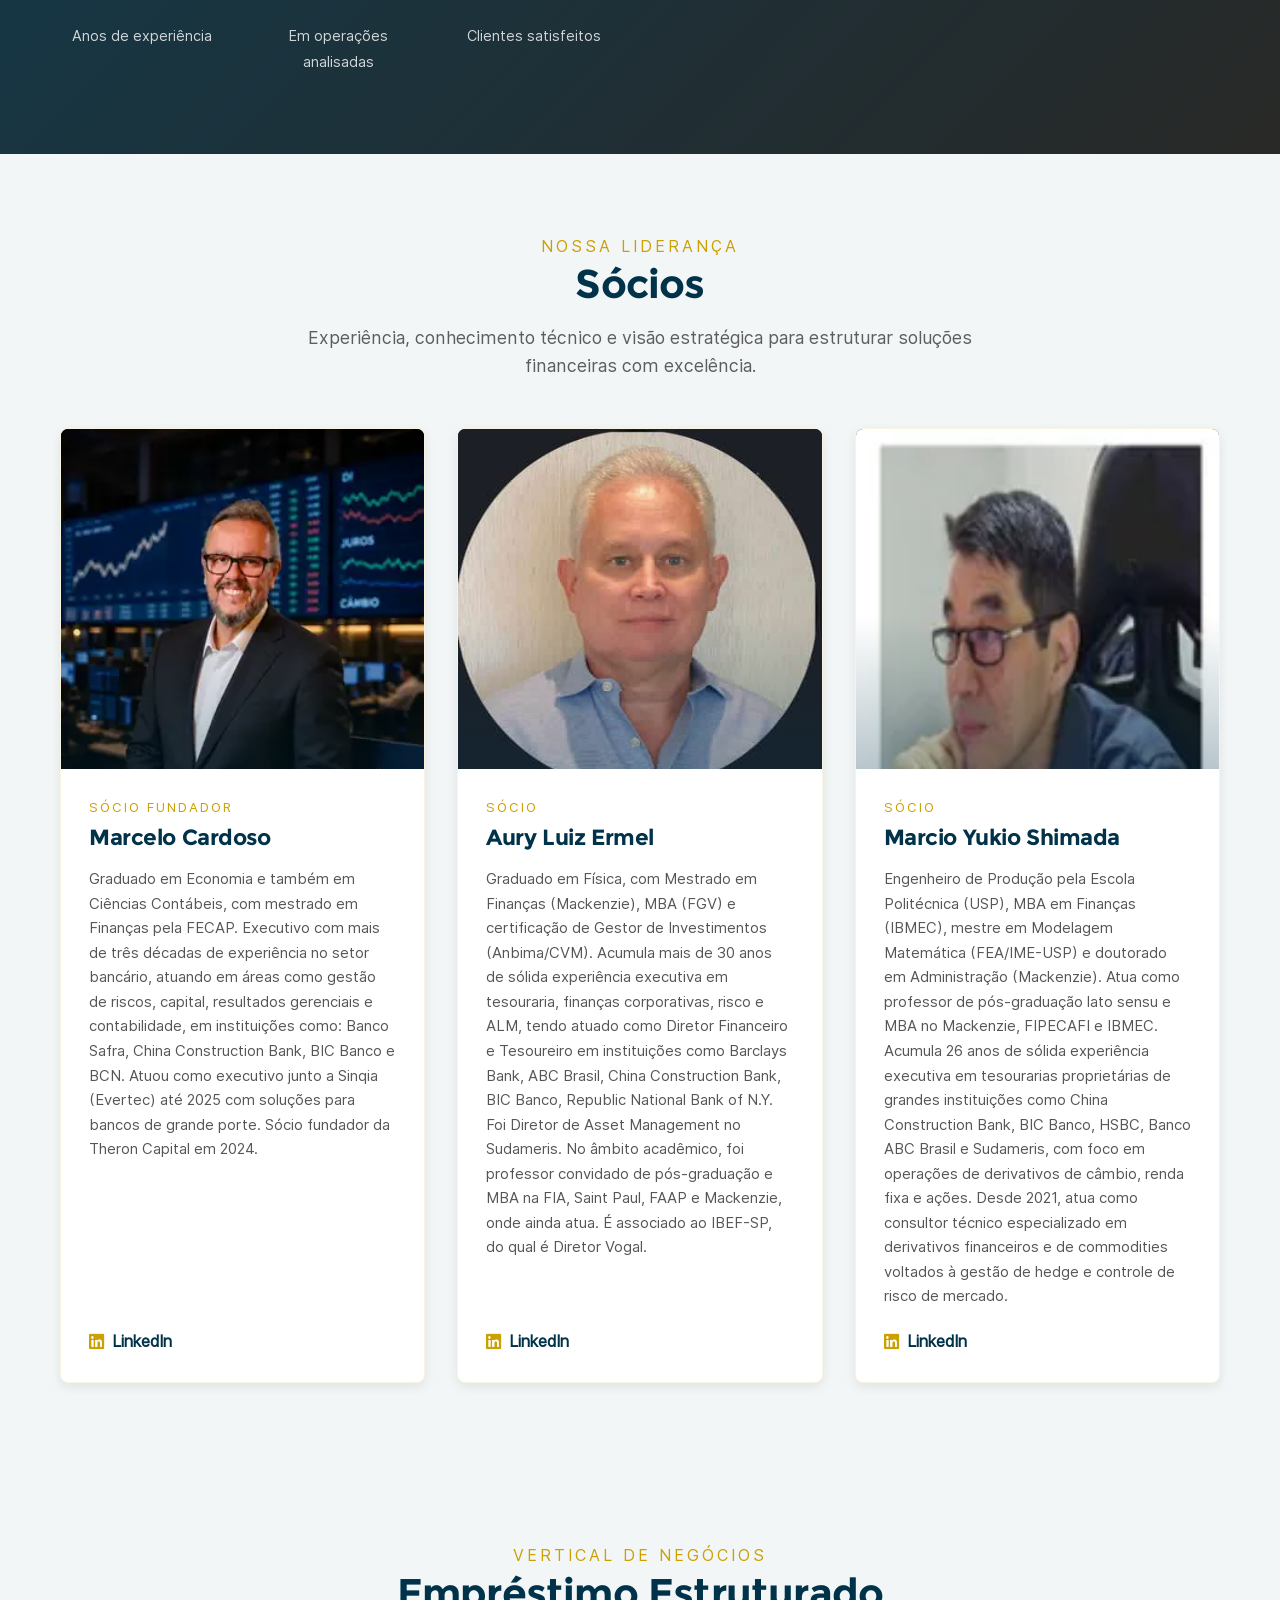
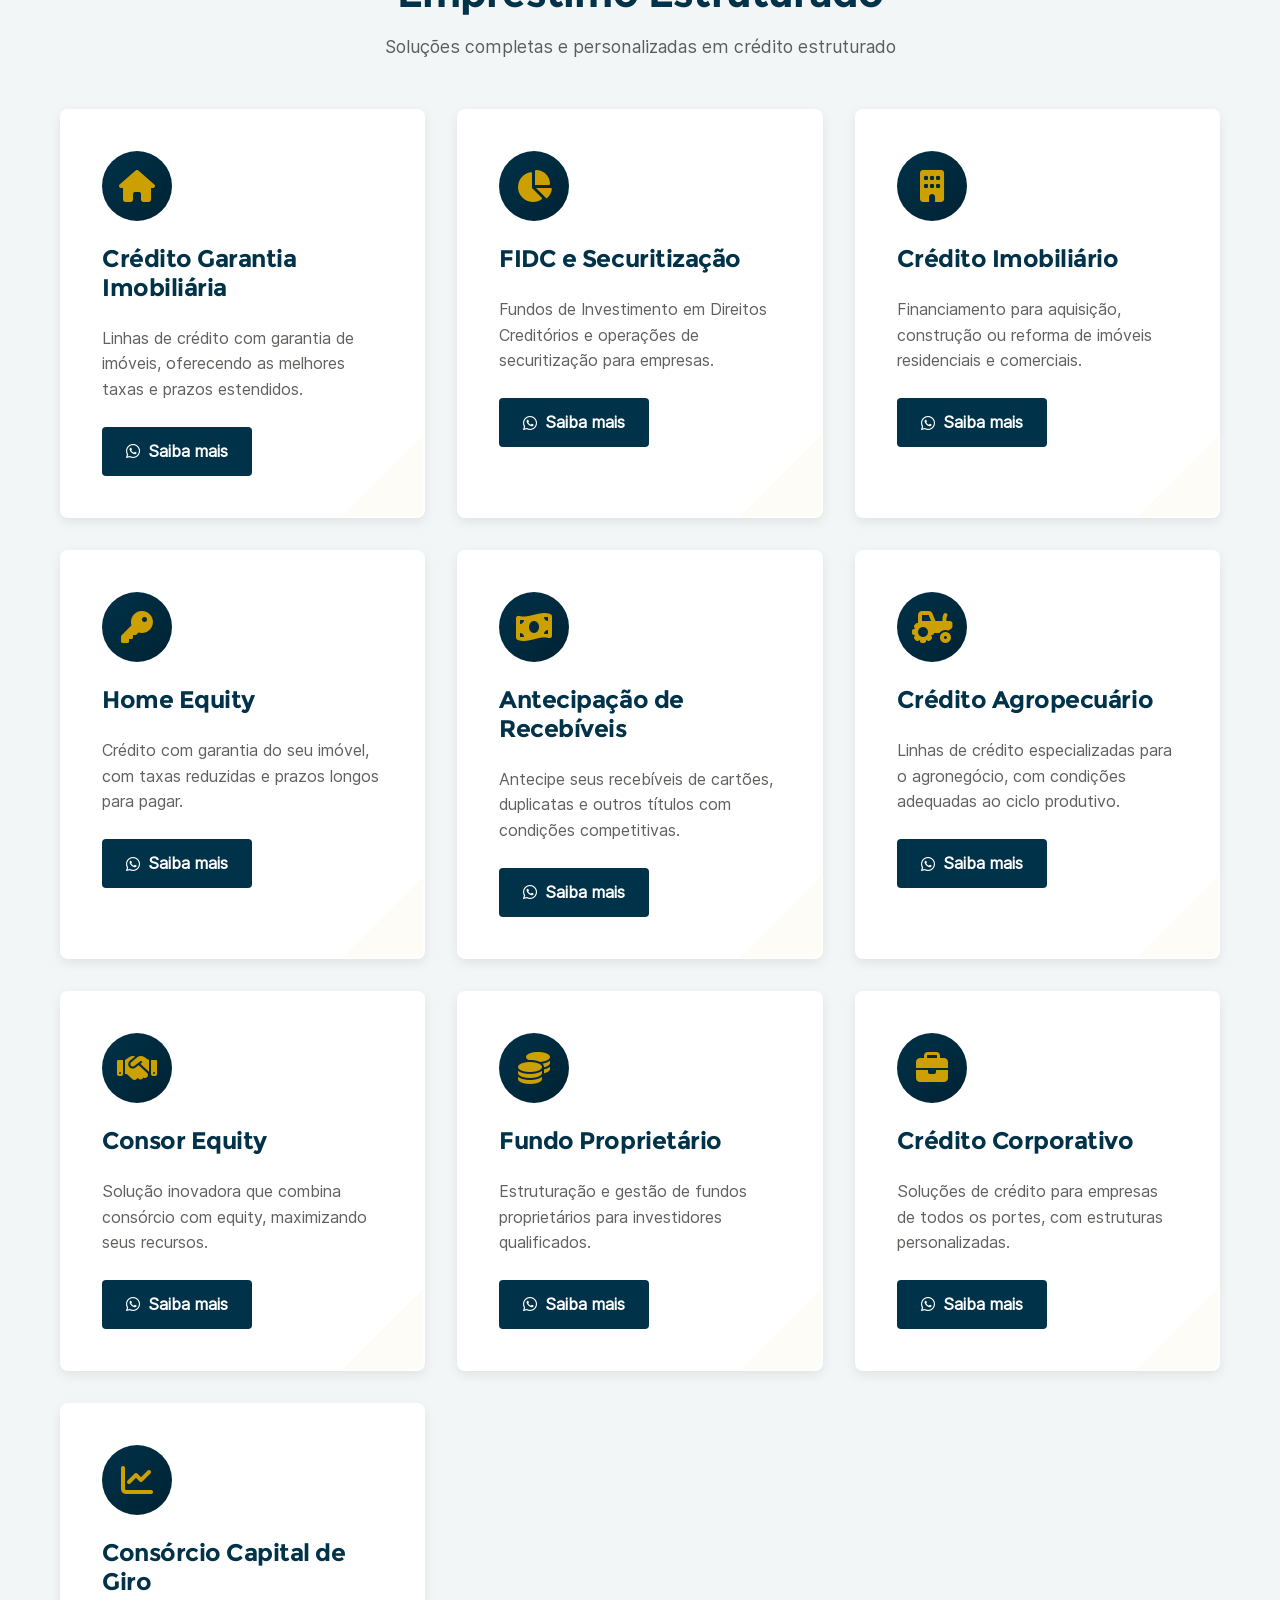
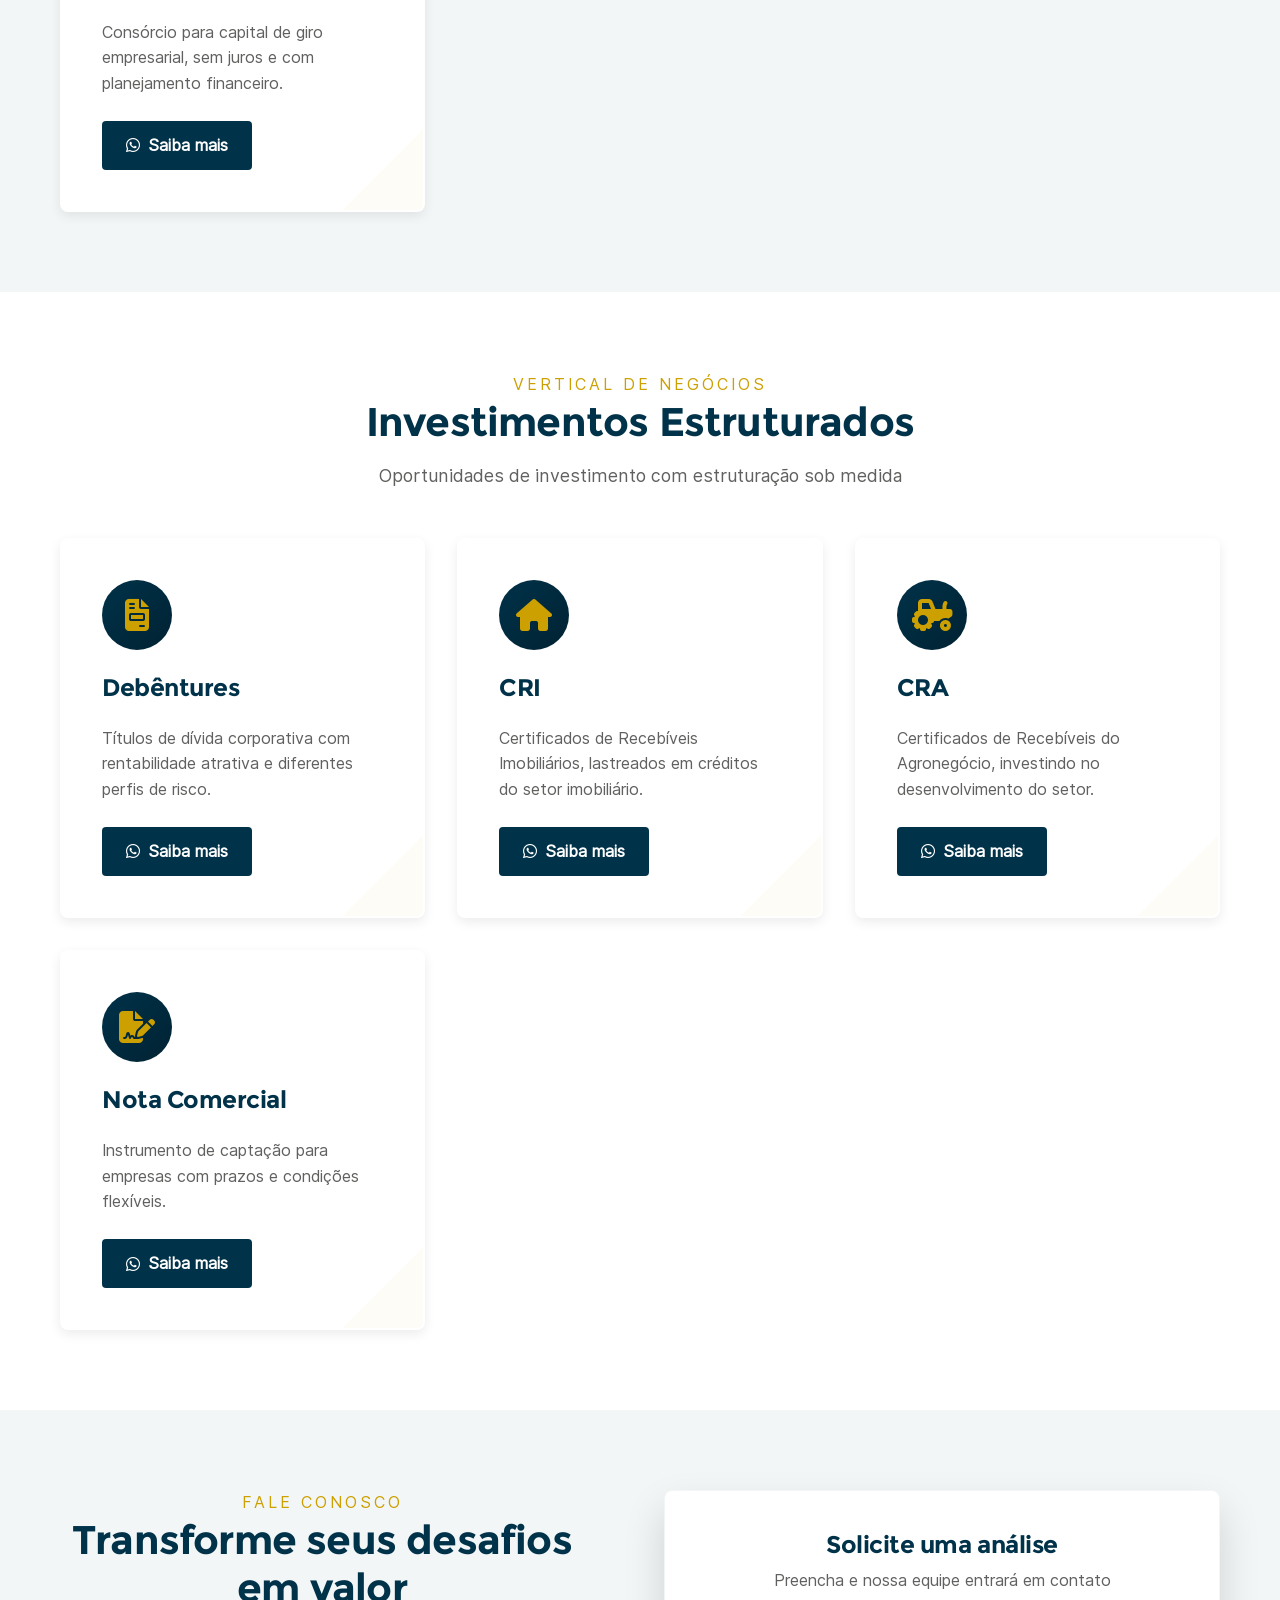
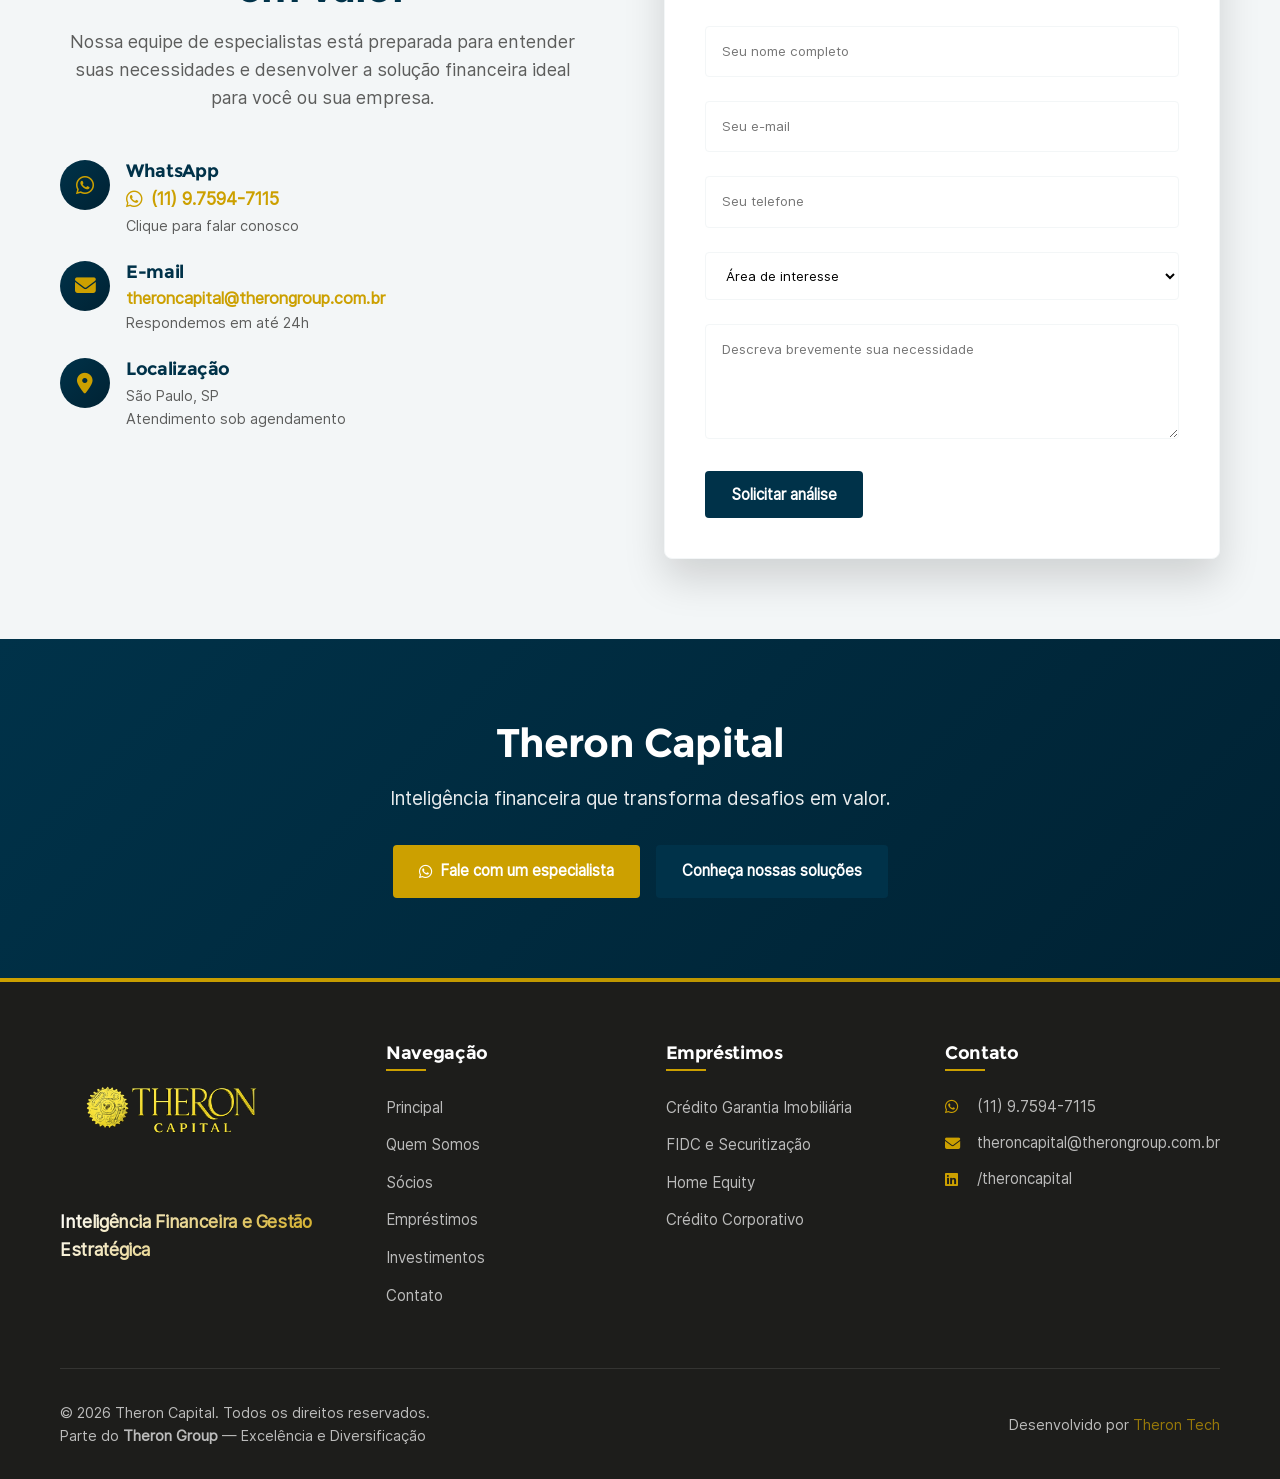
==== commit 668b30f2: "fix: corrigir foto do Aury Ermel" ====
--- a/index.html
+++ b/index.html
@@ -150,7 +150,7 @@
 
                     <article class="partner-card">
                         <div class="partner-photo">
-                            <img src="/static/images/aury-ermel.webp" alt="Aury Luiz Ermel">
+                            <img src="/static/images/aury-ermel.jpg" alt="Aury Luiz Ermel">
                         </div>
                         <div class="partner-content">
                             <span class="partner-role inter">Sócio</span>
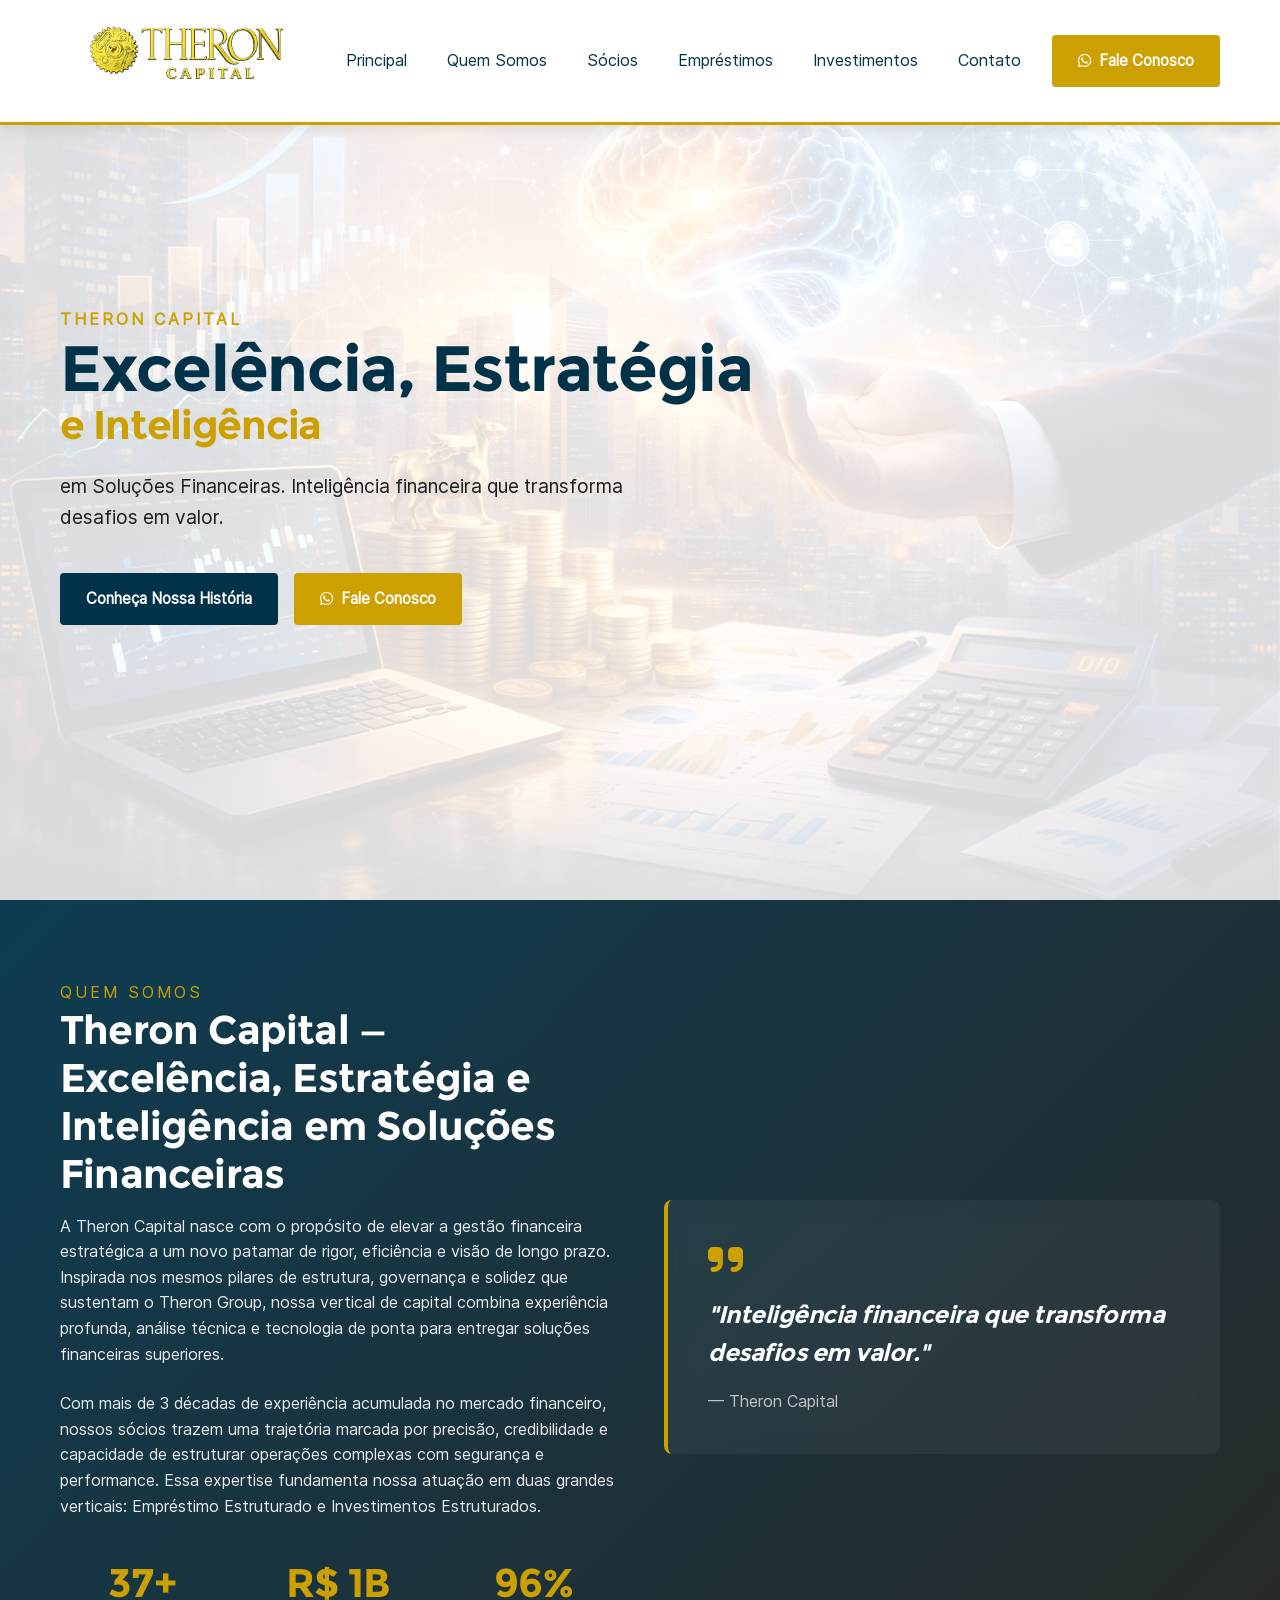
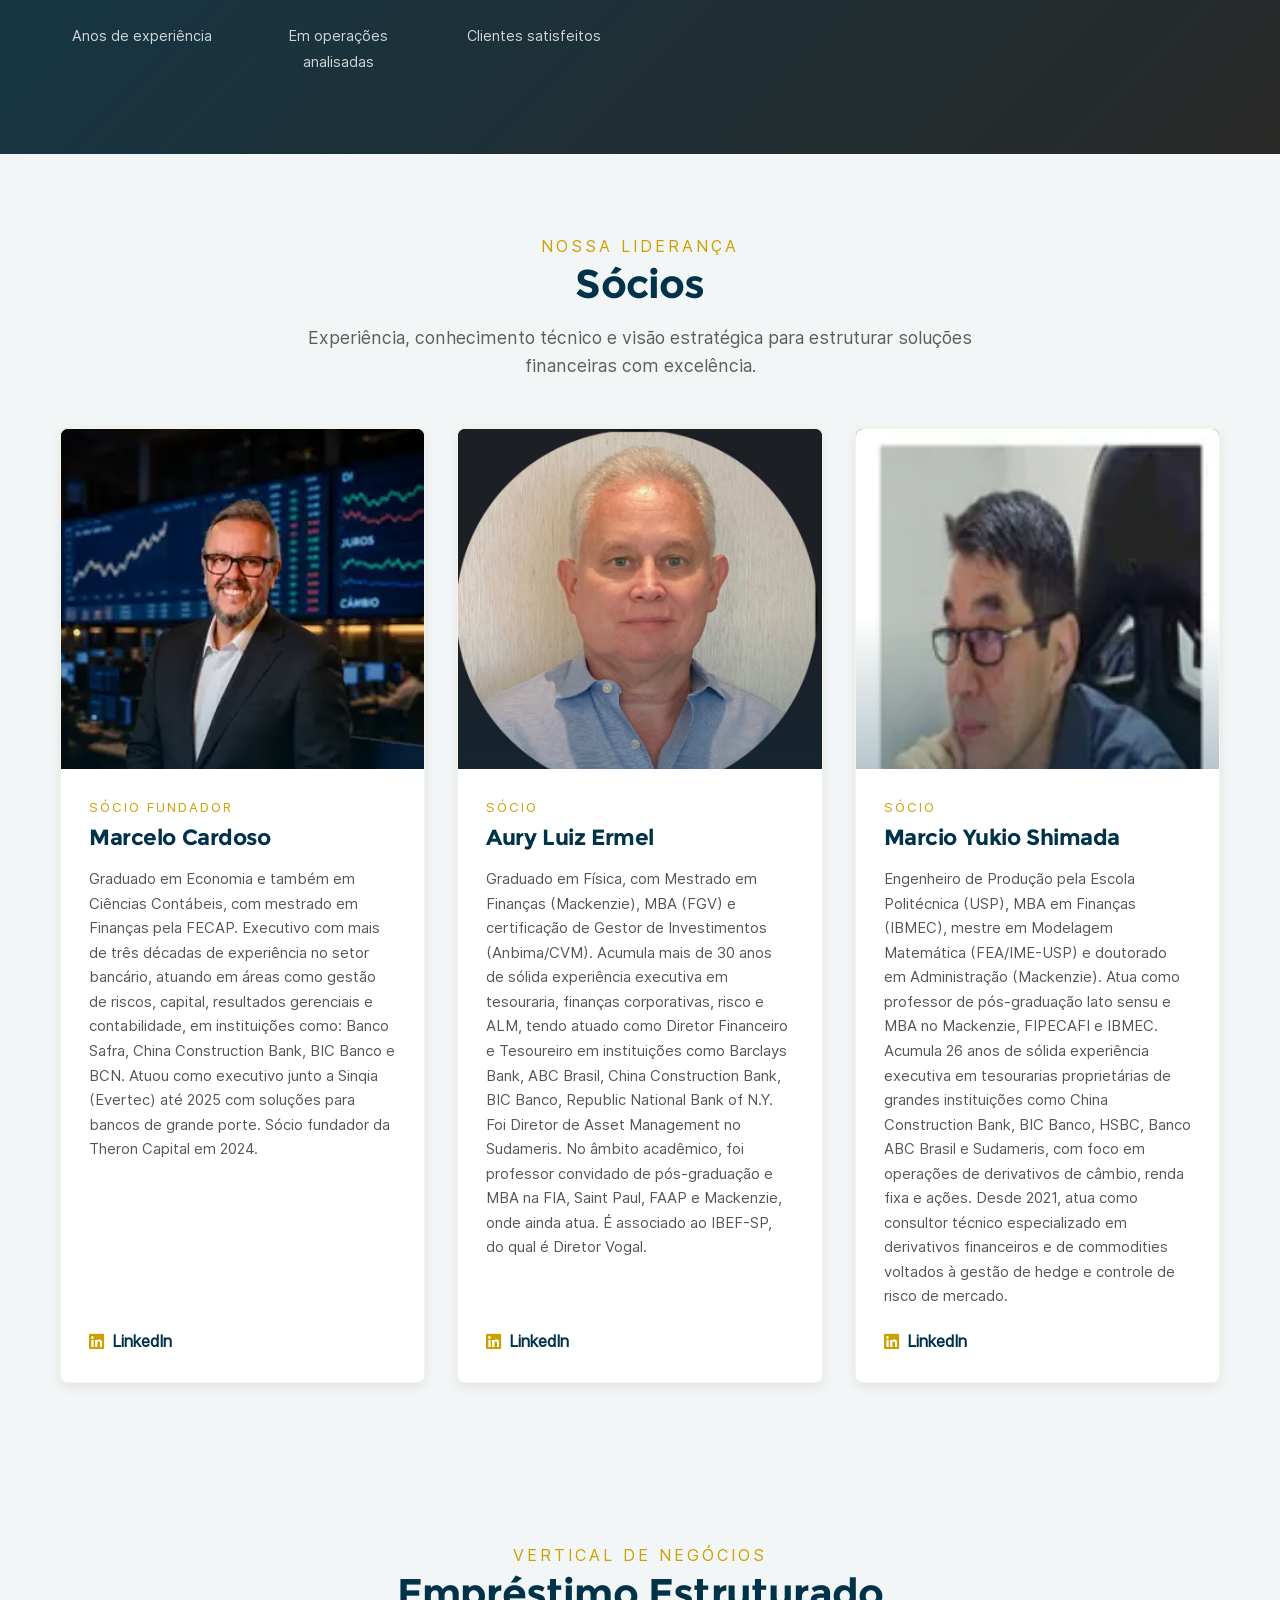
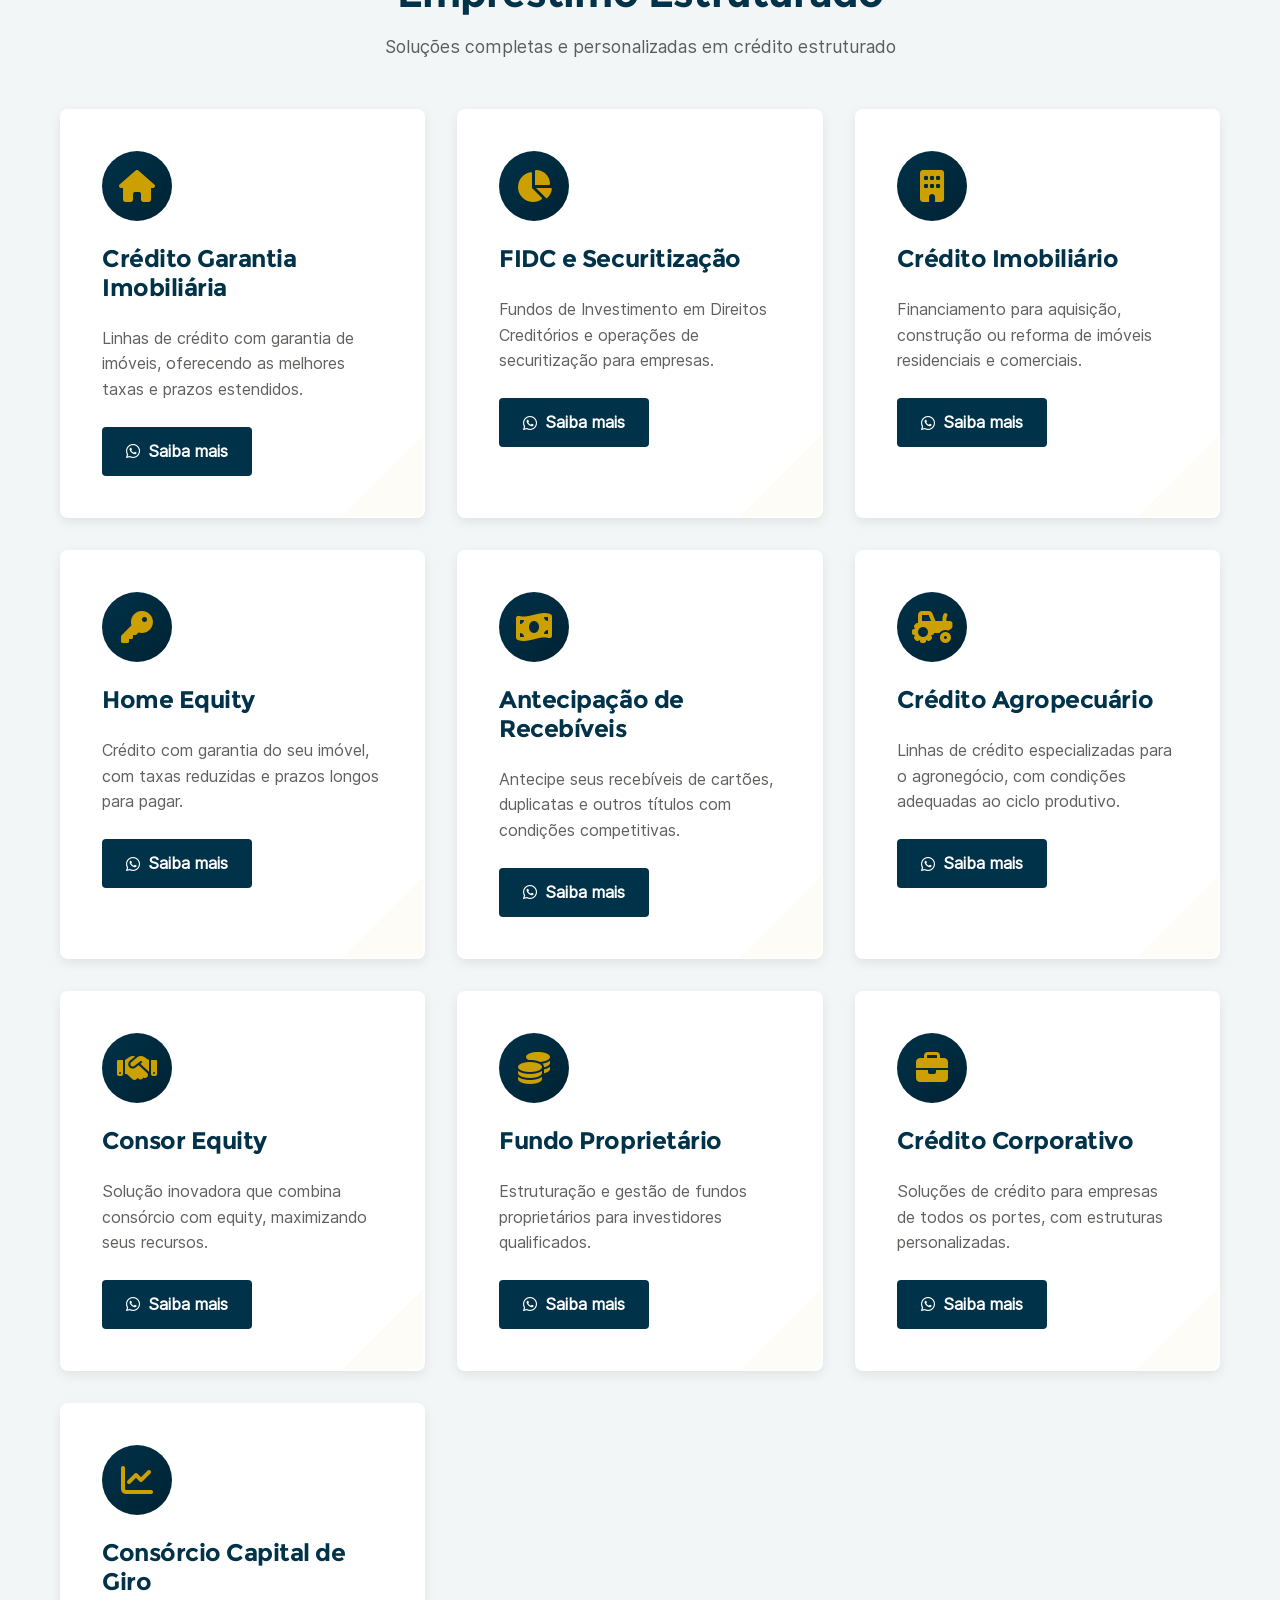
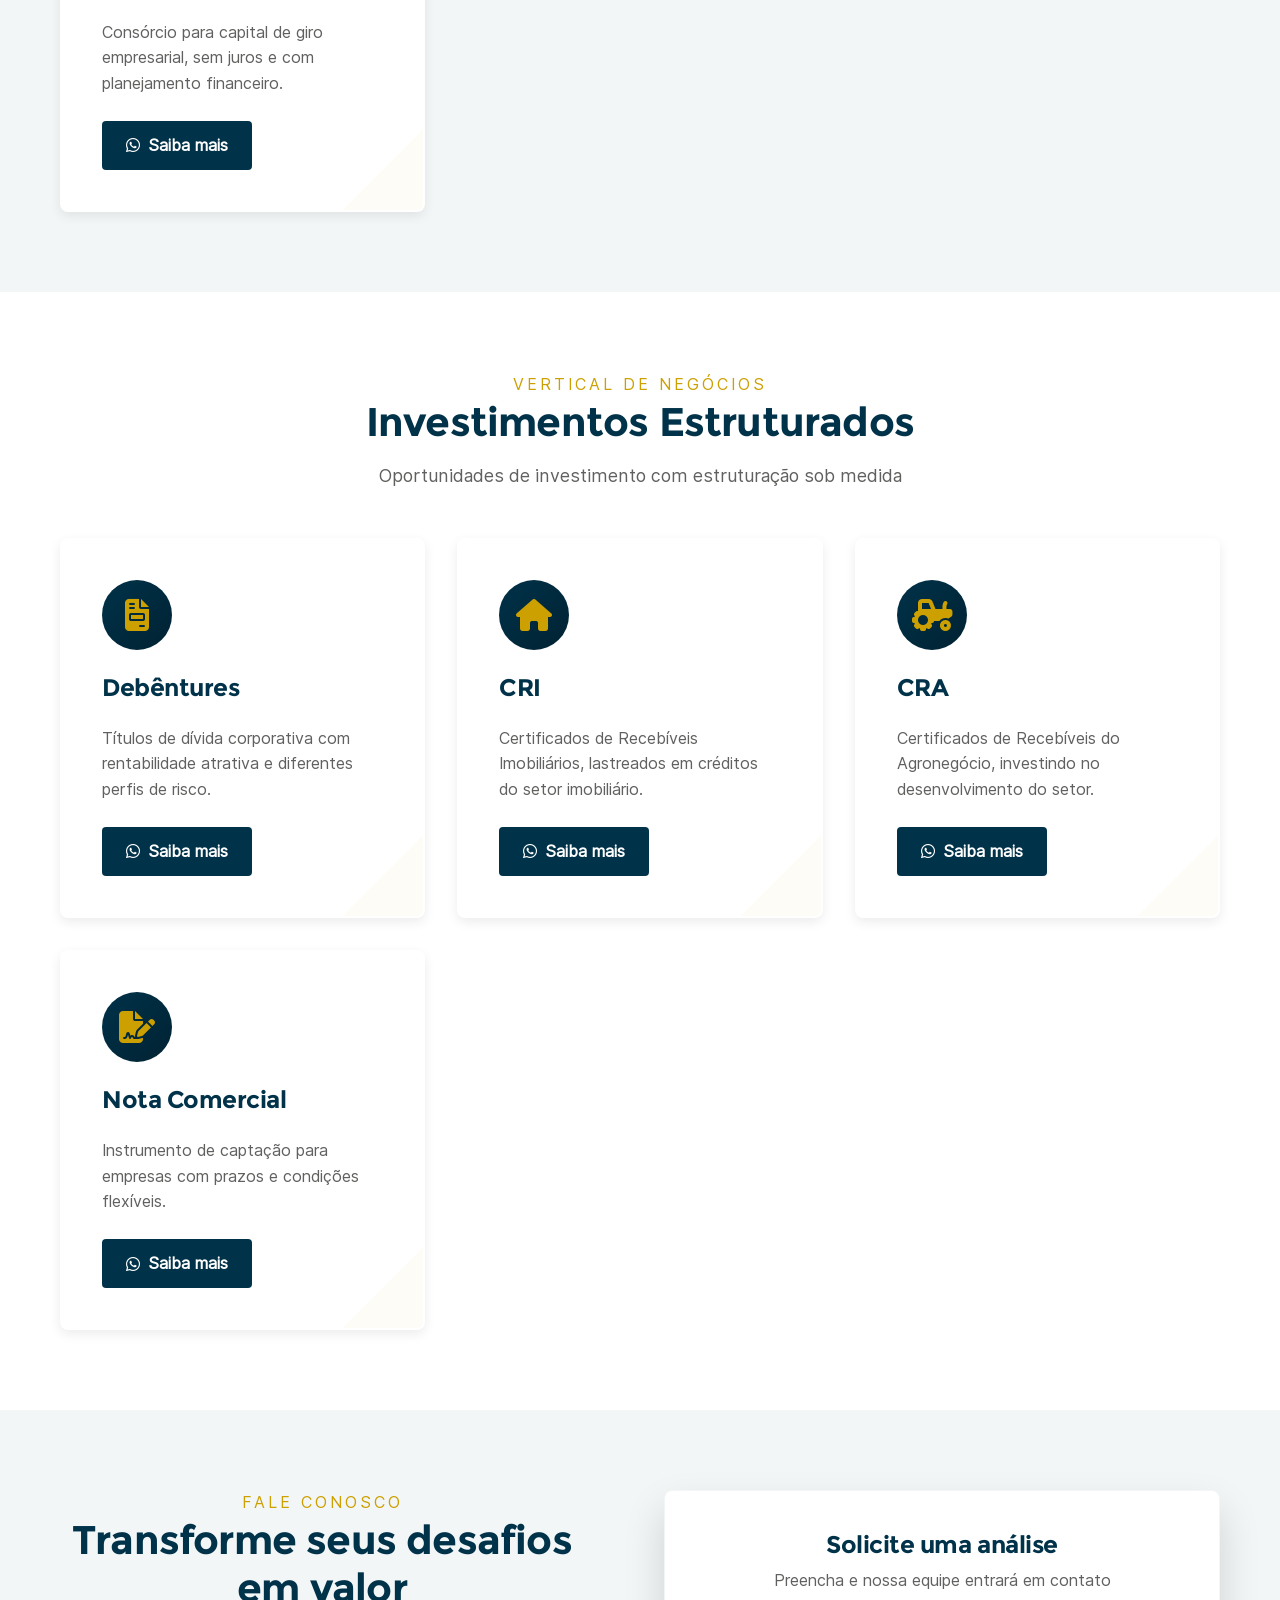
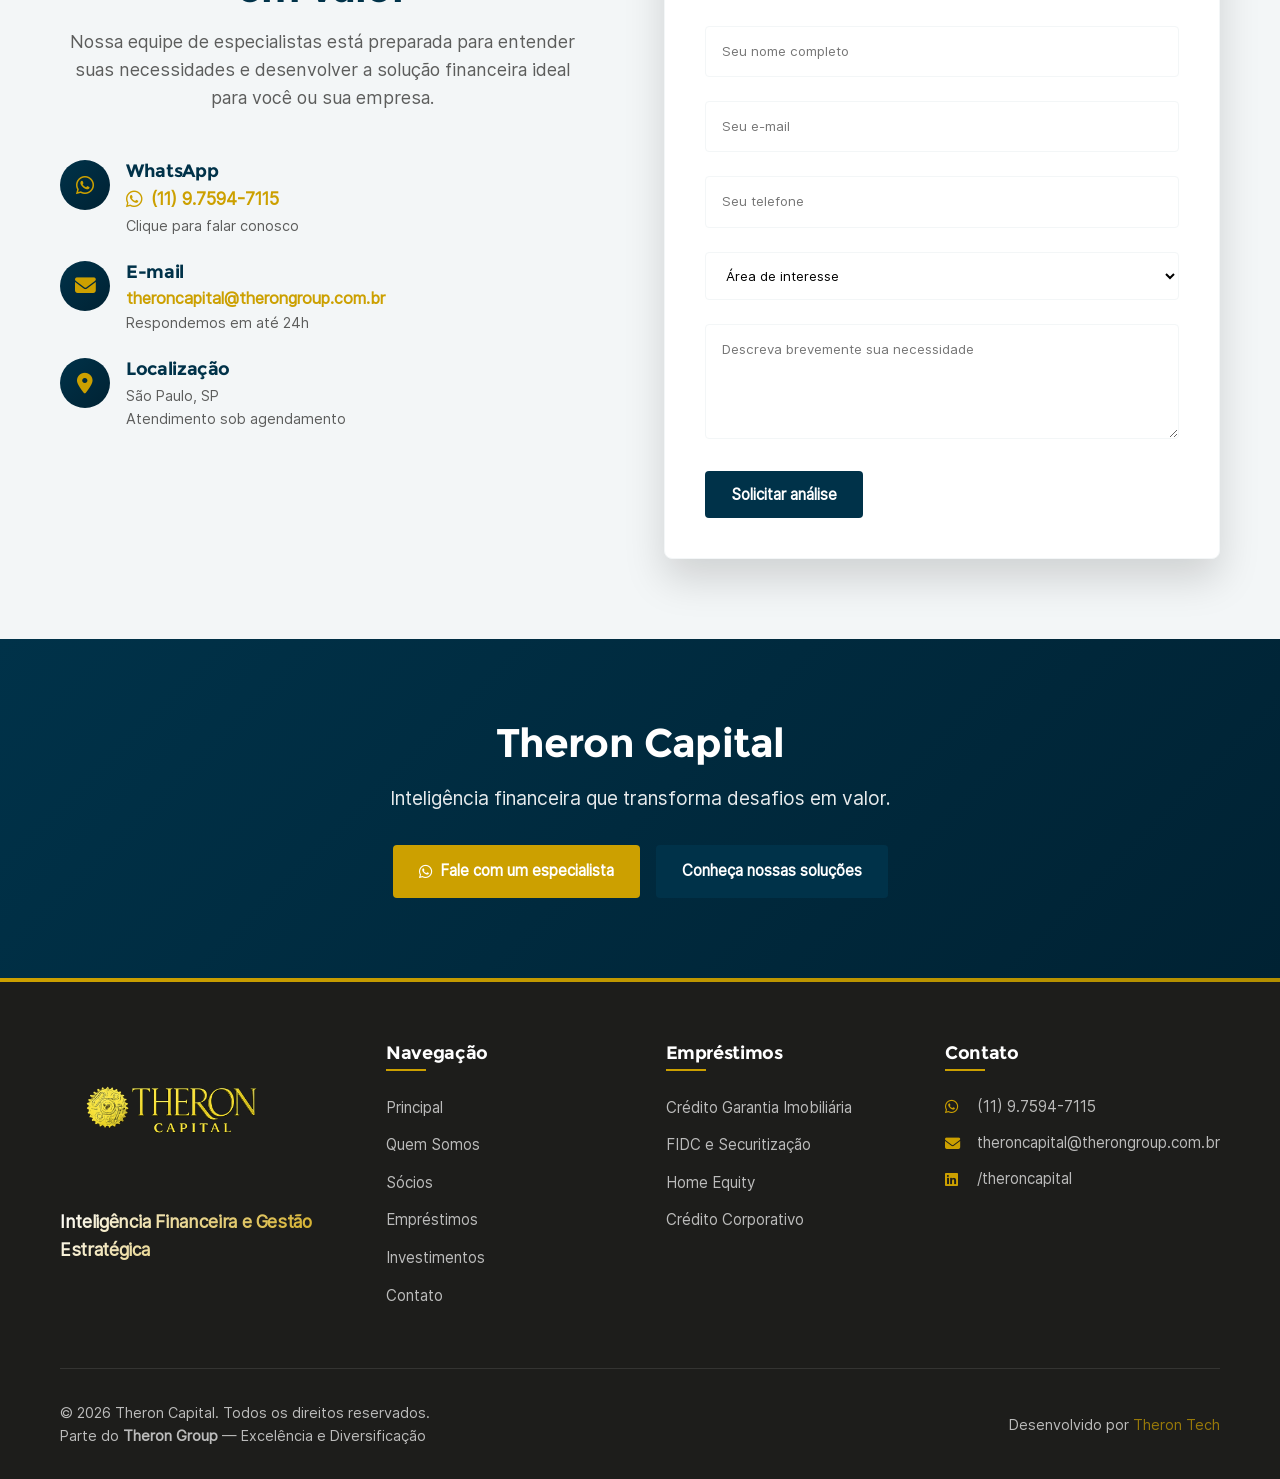
==== commit f8ef5e42: "Update partner image source for Aury Luiz Ermel" ====
--- a/index.html
+++ b/index.html
@@ -150,7 +150,7 @@
 
                     <article class="partner-card">
                         <div class="partner-photo">
-                            <img src="/static/images/aury-ermel.jpg" alt="Aury Luiz Ermel">
+                            <img src="/static/images/aury.webp" alt="Aury Luiz Ermel">
                         </div>
                         <div class="partner-content">
                             <span class="partner-role inter">Sócio</span>
